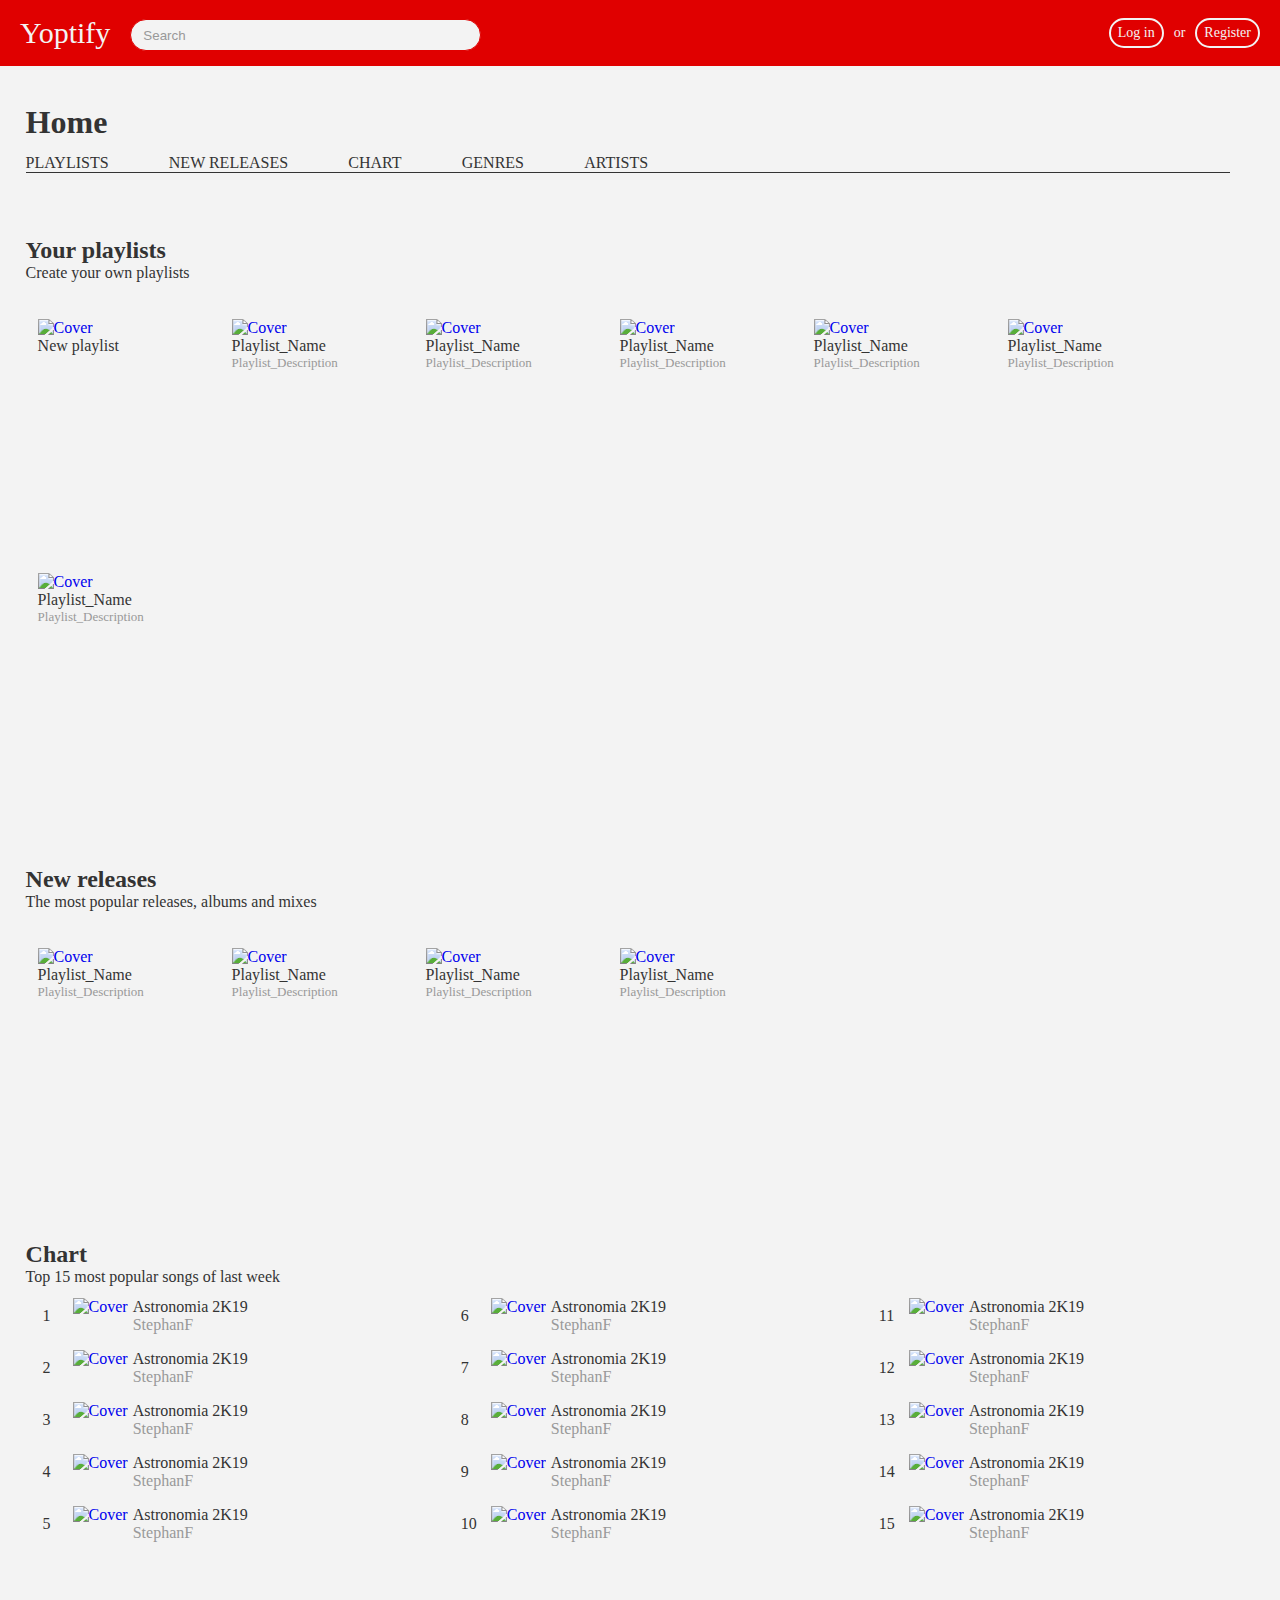
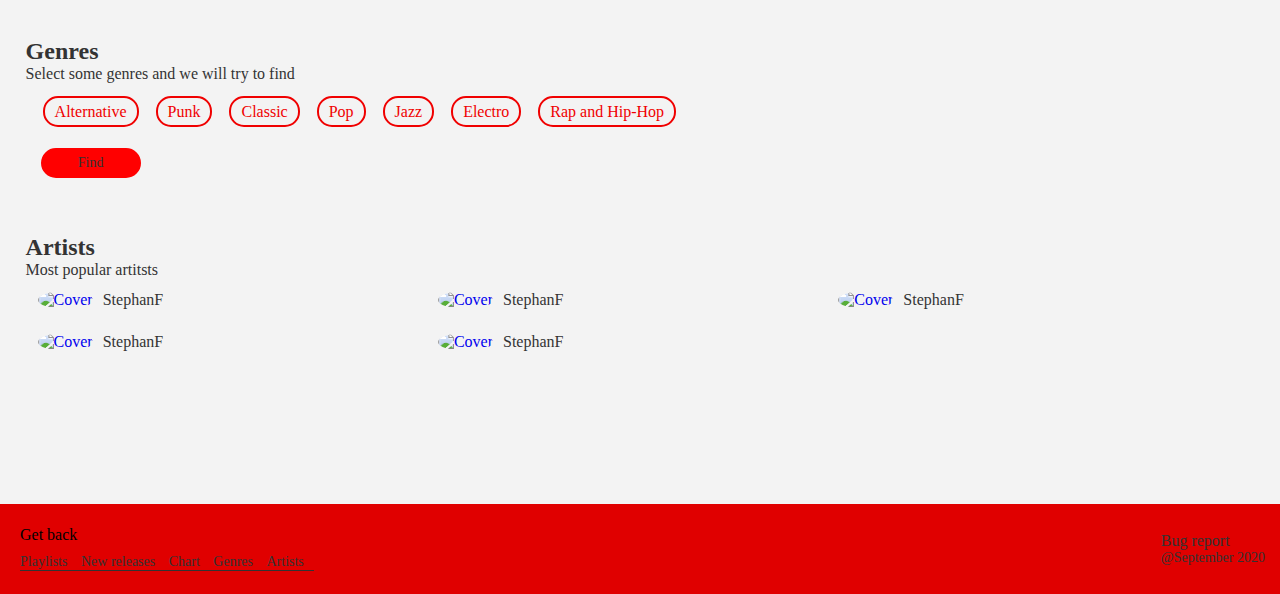
==== index.html @ f1b9ed5b "Added login and register screens. Added var for colors. Added footer." ====
<!DOCTYPE html>
<html lang="en-US">
<head>
	<title>Yoptify</title>
	<meta charset="utf-8">
	<meta name="author" content="Pavel Kamenko">
	<meta name="description" content="Yoptify - online player, that mimicres under Yandex.Music">
	
	<link rel="stylesheet" type="text/css" href="assets/css/basicElements.css">
	<link rel="stylesheet" type="text/css" href="assets/css/headerStyle.css">
	<link rel="stylesheet" type="text/css" href="assets/css/button.css">
	<link rel="stylesheet" type="text/css" href="assets/css/sectionsContainer.css">
	<link rel="stylesheet" type="text/css" href="assets/css/text.css">
	<link rel="stylesheet" type="text/css" href="assets/css/liButtonStyle.css">
	<link rel="stylesheet" type="text/css" href="assets/css/chartStyle.css">
	<link rel="stylesheet" type="text/css" href="assets/css/genresStyle.css">
	<link rel="stylesheet" type="text/css" href="assets/css/artistsStyle.css">
	<link rel="stylesheet" type="text/css" href="assets/css/footerStyle.css">
</head>

<body>
	<header class="header">
		
		<div id="header-left-part">
			<a href="index.html" id="div-music-player-name">Yoptify</a>	
			<input id="search-input" size="40" placeholder ="Search">
		</div>


		<div id="block-auth">
			<a class="btn-animated" href="authentication.html">Log in</a>
			<p id="div-or">or</p>
			<a class="btn-animated" href="registration.html">Register</a>
		</div>

	</header>

	<main id="main-container">
		<nav class="navigation-container">
			<h1 id="navigation-title">Home</h1>
			<div id="navigation">
				<a class="navigation-ref" href="#playlists-title">Playlists</a>
				<a class="navigation-ref" href="#releases-title">New releases</a>
				<a class="navigation-ref" href="#chart-title">Chart</a>
				<a class="navigation-ref" href="#genres-title">Genres</a>
				<a class="navigation-ref" href="#artitsts-title">Artists</a>
			</div>
		</nav>
		
		<section class="playlist-container">
			<h2 class="sections-text" id="playlists-title">Your playlists</h2>
			<p class="description-text">Create your own playlists</p>
			<div class="div-li-button">
				<ul class="box-items">
					<li class="li-buttom">
						<div class="playlist-div">
							<a href="#">
								<img class="image-add-playlist" src="assets/images/AddPlaylist.png" alt="Cover"></img>
								<div class="middle-playlist">
    								<img class="play-button" src="assets/icon/Add.png" alt="Cover"/>
  								</div>
							</a>
						</div> 
						<p class="playlist-name-link" href="#">New playlist</p>
					</li>

					<li class="li-buttom">
						<div class="playlist-div">
							<a href="#">
								<img class="image-add-playlist" src="assets/images/AddPlaylist.png" alt="Cover"></img>
								<div class="middle-playlist">
    								<img class="play-button" src="assets/icon/Play.png" alt="Cover"/>
  								</div>
							</a>
						</div> 
						<a class="playlist-name-link" href="#">Playlist_Name</a>
						<p class="playlist-description">Playlist_Description</p>
					</li>
					<li class="li-buttom">
						<div class="playlist-div">
							<a href="#">
								<img class="image-add-playlist" src="assets/images/AddPlaylist.png" alt="Cover"></img>
								<div class="middle-playlist">
    								<img class="play-button" src="assets/icon/Play.png" alt="Cover"/>
  								</div>
							</a>
						</div> 
						<a class="playlist-name-link" href="#">Playlist_Name</a>
						<p class="playlist-description">Playlist_Description</p>
					</li>
					<li class="li-buttom">
						<div class="playlist-div">
							<a href="#">
								<img class="image-add-playlist" src="assets/images/AddPlaylist.png" alt="Cover"></img>
								<div class="middle-playlist">
    								<img class="play-button" src="assets/icon/Play.png" alt="Cover"/>
  								</div>
							</a>
						</div> 
						<a class="playlist-name-link" href="#">Playlist_Name</a>
						<p class="playlist-description">Playlist_Description</p>
					</li>
					<li class="li-buttom">
						<div class="playlist-div">
							<a href="#">
								<img class="image-add-playlist" src="assets/images/AddPlaylist.png" alt="Cover"></img>
								<div class="middle-playlist">
    								<img class="play-button" src="assets/icon/Play.png" alt="Cover"/>
  								</div>
							</a>
						</div> 
						<a class="playlist-name-link" href="#">Playlist_Name</a>
						<p class="playlist-description">Playlist_Description</p>
					</li>
					<li class="li-buttom">
						<div class="playlist-div">
							<a href="#">
								<img class="image-add-playlist" src="assets/images/AddPlaylist.png" alt="Cover"></img>
								<div class="middle-playlist">
    								<img class="play-button" src="assets/icon/Play.png" alt="Cover"/>
  								</div>
							</a>
						</div> 
						<a class="playlist-name-link" href="#">Playlist_Name</a>
						<p class="playlist-description">Playlist_Description</p>
					</li>
					<li class="li-buttom">
						<div class="playlist-div">
							<a href="#">
								<img class="image-add-playlist" src="assets/images/AddPlaylist.png" alt="Cover"></img>
								<div class="middle-playlist">
    								<img class="play-button" src="assets/icon/Play.png" alt="Cover"/>
  								</div>
							</a>
						</div> 
						<a class="playlist-name-link" href="#">Playlist_Name</a>
						<p class="playlist-description">Playlist_Description</p>
					</li>
				</ul>
			</div>
		</section>
			
		<section class="releases-container">
			<h2 class="sections-text" id="releases-title">New releases</h2>
			<div class="description-text">
				The most popular releases, albums and mixes 
			</div>
			<div class="div-li-button">
				<ul class="box-items">
					<li class="li-buttom">
						<div class="playlist-div">
							<a href="#">
								<img class="image-add-playlist" src="assets/images/AddPlaylist.png" alt="Cover"></img>
								<div class="middle-playlist">
    								<img class="play-button" src="assets/icon/Play.png" alt="Cover"/>
  								</div>
							</a>
						</div> 
						<a class="playlist-name-link" href="#">Playlist_Name</a>
						<p class="playlist-description">Playlist_Description</p>
					</li>
					<li class="li-buttom">
						<div class="playlist-div">
							<a href="#">
								<img class="image-add-playlist" src="assets/images/AddPlaylist.png" alt="Cover"></img>
								<div class="middle-playlist">
    								<img class="play-button" src="assets/icon/Play.png" alt="Cover"/>
  								</div>
							</a>
						</div> 
						<a class="playlist-name-link" href="#">Playlist_Name</a>
						<p class="playlist-description">Playlist_Description</p>
					</li>
					<li class="li-buttom">
						<div class="playlist-div">
							<a href="#">
								<img class="image-add-playlist" src="assets/images/AddPlaylist.png" alt="Cover"></img>
								<div class="middle-playlist">
    								<img class="play-button" src="assets/icon/Play.png" alt="Cover"/>
  								</div>
							</a>
						</div> 
						<a class="playlist-name-link" href="#">Playlist_Name</a>
						<p class="playlist-description">Playlist_Description</p>
					</li>
					<li class="li-buttom">
						<div class="playlist-div">
							<a href="#">
								<img class="image-add-playlist" src="assets/images/AddPlaylist.png" alt="Cover"></img>
								<div class="middle-playlist">
    								<img class="play-button" src="assets/icon/Play.png" alt="Cover"/>
  								</div>
							</a>
						</div> 
						<a class="playlist-name-link" href="#">Playlist_Name</a>
						<p class="playlist-description">Playlist_Description</p>
					</li>
				</ul>
			</div>
		</section>

		<section class="chart-container">
			<h2 class="sections-text" id="chart-title">Chart</h2>
			<div class="description-text">
				Top 15 most popular songs of last week 
			</div>
			<div>
				<ul class="chart-items">
					<li class="song-item">
						<p class="chart-position-text">1</p>
						<div class="image-song-div">
							<a class="image-song-a" href="#"><img class="image-song" src="assets/images/AddPlaylist.png" alt="Cover"/>
								<div class="middle"><img class="text-h" src="assets/icon/Play.png" alt="Cover"/></div>
  							</a>
						</div>
						<p class="song-name">Astronomia 2K19</p>
						<a class="song-author" href="#">StephanF</a>
					</li>

					<li class="song-item">
						<p class="chart-position-text">2</p>
						<div class="image-song-div">
							<a class="image-song-a" href="#"><img class="image-song" src="assets/images/AddPlaylist.png" alt="Cover"/>
								<div class="middle"><img class="text-h" src="assets/icon/Play.png" alt="Cover"/></div>
  							</a>
						</div>
						<p class="song-name">Astronomia 2K19</p>
						<a class="song-author" href="#">StephanF</a>
					</li>

					<li class="song-item">
						<p class="chart-position-text">3</p>
						<div class="image-song-div">
							<a class="image-song-a" href="#"><img class="image-song" src="assets/images/AddPlaylist.png" alt="Cover"/>
								<div class="middle"><img class="text-h" src="assets/icon/Play.png" alt="Cover"/></div>
  							</a>
						</div>
						<p class="song-name">Astronomia 2K19</p>
						<a class="song-author" href="#">StephanF</a>
					</li>

					<li class="song-item">
						<p class="chart-position-text">4</p>
						<div class="image-song-div">
							<a class="image-song-a" href="#"><img class="image-song" src="assets/images/AddPlaylist.png" alt="Cover"/>
								<div class="middle"><img class="text-h" src="assets/icon/Play.png" alt="Cover"/></div>
  							</a>
						</div>
						<p class="song-name">Astronomia 2K19</p>
						<a class="song-author" href="#">StephanF</a>
					</li>

					<li class="song-item">
						<p class="chart-position-text">5</p>
						<div class="image-song-div">
							<a class="image-song-a" href="#"><img class="image-song" src="assets/images/AddPlaylist.png" alt="Cover"/>
								<div class="middle"><img class="text-h" src="assets/icon/Play.png" alt="Cover"/></div>
  							</a>
						</div>
						<p class="song-name">Astronomia 2K19</p>
						<a class="song-author" href="#">StephanF</a>
					</li>

					<li class="song-item">
						<p class="chart-position-text">6</p>
						<div class="image-song-div">
							<a class="image-song-a" href="#"><img class="image-song" src="assets/images/AddPlaylist.png" alt="Cover"/>
								<div class="middle"><img class="text-h" src="assets/icon/Play.png" alt="Cover"/></div>
  							</a>
						</div>
						<p class="song-name">Astronomia 2K19</p>
						<a class="song-author" href="#">StephanF</a>
					</li>

					<li class="song-item">
						<p class="chart-position-text">7</p>
						<div class="image-song-div">
							<a class="image-song-a" href="#"><img class="image-song" src="assets/images/AddPlaylist.png" alt="Cover"/>
								<div class="middle"><img class="text-h" src="assets/icon/Play.png" alt="Cover"/></div>
  							</a>
						</div>
						<p class="song-name">Astronomia 2K19</p>
						<a class="song-author" href="#">StephanF</a>
					</li>

					<li class="song-item">
						<p class="chart-position-text">8</p>
						<div class="image-song-div">
							<a class="image-song-a" href="#"><img class="image-song" src="assets/images/AddPlaylist.png" alt="Cover"/>
								<div class="middle"><img class="text-h" src="assets/icon/Play.png" alt="Cover"/></div>
  							</a>
						</div>
						<p class="song-name">Astronomia 2K19</p>
						<a class="song-author" href="#">StephanF</a>
					</li>

					<li class="song-item">
						<p class="chart-position-text">9</p>
						<div class="image-song-div">
							<a class="image-song-a" href="#"><img class="image-song" src="assets/images/AddPlaylist.png" alt="Cover"/>
								<div class="middle"><img class="text-h" src="assets/icon/Play.png" alt="Cover"/></div>
  							</a>
						</div>
						<p class="song-name">Astronomia 2K19</p>
						<a class="song-author" href="#">StephanF</a>
					</li>

					<li class="song-item">
						<p class="chart-position-text">10</p>
						<div class="image-song-div">
							<a class="image-song-a" href="#"><img class="image-song" src="assets/images/AddPlaylist.png" alt="Cover"/>
								<div class="middle"><img class="text-h" src="assets/icon/Play.png" alt="Cover"/></div>
  							</a>
						</div>
						<p class="song-name">Astronomia 2K19</p>
						<a class="song-author" href="#">StephanF</a>
					</li>

					<li class="song-item">
						<p class="chart-position-text">11</p>
						<div class="image-song-div">
							<a class="image-song-a" href="#"><img class="image-song" src="assets/images/AddPlaylist.png" alt="Cover"/>
								<div class="middle"><img class="text-h" src="assets/icon/Play.png" alt="Cover"/></div>
  							</a>
						</div>
						<p class="song-name">Astronomia 2K19</p>
						<a class="song-author" href="#">StephanF</a>
					</li>

					<li class="song-item">
						<p class="chart-position-text">12</p>
						<div class="image-song-div">
							<a class="image-song-a" href="#"><img class="image-song" src="assets/images/AddPlaylist.png" alt="Cover"/>
								<div class="middle"><img class="text-h" src="assets/icon/Play.png" alt="Cover"/></div>
  							</a>
						</div>
						<p class="song-name">Astronomia 2K19</p>
						<a class="song-author" href="#">StephanF</a>
					</li>

					<li class="song-item">
						<p class="chart-position-text">13</p>
						<div class="image-song-div">
							<a class="image-song-a" href="#"><img class="image-song" src="assets/images/AddPlaylist.png" alt="Cover"/>
								<div class="middle"><img class="text-h" src="assets/icon/Play.png" alt="Cover"/></div>
  							</a>
						</div>
						<p class="song-name">Astronomia 2K19</p>
						<a class="song-author" href="#">StephanF</a>
					</li>

					<li class="song-item">
						<p class="chart-position-text">14</p>
						<div class="image-song-div">
							<a class="image-song-a" href="#"><img class="image-song" src="assets/images/AddPlaylist.png" alt="Cover"/>
								<div class="middle"><img class="text-h" src="assets/icon/Play.png" alt="Cover"/></div>
  							</a>
						</div>
						<p class="song-name">Astronomia 2K19</p>
						<a class="song-author" href="#">StephanF</a>
					</li>

					<li class="song-item">
						<p class="chart-position-text">15</p>
						<div class="image-song-div">
							<a class="image-song-a" href="#"><img class="image-song" src="assets/images/AddPlaylist.png" alt="Cover"/>
								<div class="middle"><img class="text-h" src="assets/icon/Play.png" alt="Cover"/></div>
  							</a>
						</div>
						<p class="song-name">Astronomia 2K19</p>
						<a class="song-author" href="#">StephanF</a>
					</li>
				</ul>	
			</div>
			
		</section>

		<section class="genres-container">
			<h2 class="sections-text" id="genres-title">Genres</h2>
			<div class="description-text">Select some genres and we will try to find </div>
			<div id=genre-selection>
				<div class="genre-selector-div">
					<input type="checkbox" class="genre-selector-checkbox" id="genre-selector-checkbox1">
					<label for="genre-selector-checkbox1" class="genre-selector-label">Alternative</label>
				</div>
				<div class="genre-selector-div">
					<input type="checkbox" class="genre-selector-checkbox" id="genre-selector-checkbox2">
					<label for="genre-selector-checkbox2" class="genre-selector-label">Punk</label>
				</div>
				<div class="genre-selector-div">
					<input type="checkbox" class="genre-selector-checkbox" id="genre-selector-checkbox3">
					<label for="genre-selector-checkbox3" class="genre-selector-label">Classic</label>
				</div>
				<div class="genre-selector-div">
					<input type="checkbox" class="genre-selector-checkbox" id="genre-selector-checkbox4">
					<label for="genre-selector-checkbox4" class="genre-selector-label">Pop</label>
				</div>
				<div class="genre-selector-div">
					<input type="checkbox" class="genre-selector-checkbox" id="genre-selector-checkbox5">
					<label for="genre-selector-checkbox5" class="genre-selector-label">Jazz</label>
				</div>
				<div class="genre-selector-div">
					<input type="checkbox" class="genre-selector-checkbox" id="genre-selector-checkbox6">
					<label for="genre-selector-checkbox6" class="genre-selector-label">Electro</label>
				</div>
				<div class="genre-selector-div">
					<input type="checkbox" class="genre-selector-checkbox" id="genre-selector-checkbox7">
					<label for="genre-selector-checkbox7" class="genre-selector-label">Rap and Hip-Hop</label>
				</div>
			</div>
			<button id="genres-select-button" class="btn-red">Find</a>
		</section>
		<section class="artists-container">
			<h2 class="sections-text" id="artitsts-title">Artists</h2>
			<div class="description-text">
				Most popular artitsts
			</div>
			<ul class="artists-list">
				<li class="artist-list-item">
					<div class="artist-image-div">
						<a class="artist-link-image" href="#">
							<img class="artist-image" src="assets/images/AddPlaylist.png" alt="Cover"/>
							<div class="middle-artist">
    							<img class="artist-play-button" src="assets/icon/Play.png" alt="Cover"/>
  							</div>
						</a>
					</div>
					<a class="artist-text" href="#">StephanF</a>
				</li>
				
				<li class="artist-list-item">
					<div class="artist-image-div">
						<a class="artist-link-image" href="#">
							<img class="artist-image" src="assets/images/AddPlaylist.png" alt="Cover"/>
							<div class="middle-artist">
    							<img class="artist-play-button" src="assets/icon/Play.png" alt="Cover"/>
  							</div>
						</a>
					</div>
					<a class="artist-text" href="#">StephanF</a>
				</li>

				<li class="artist-list-item">
					<div class="artist-image-div">
						<a class="artist-link-image" href="#">
							<img class="artist-image" src="assets/images/AddPlaylist.png" alt="Cover"/>
							<div class="middle-artist">
    							<img class="artist-play-button" src="assets/icon/Play.png" alt="Cover"/>
  							</div>
						</a>
					</div>
					<a class="artist-text" href="#">StephanF</a>
				</li>

				<li class="artist-list-item">
					<div class="artist-image-div">
						<a class="artist-link-image" href="#">
							<img class="artist-image" src="assets/images/AddPlaylist.png" alt="Cover"/>
							<div class="middle-artist">
    							<img class="artist-play-button" src="assets/icon/Play.png" alt="Cover"/>
  							</div>
						</a>
					</div>
					<a class="artist-text" href="#">StephanF</a>
				</li>

				<li class="artist-list-item">
					<div class="artist-image-div">
						<a class="artist-link-image" href="#">
							<img class="artist-image" src="assets/images/AddPlaylist.png" alt="Cover"/>
							<div class="middle-artist">
    							<img class="artist-play-button" src="assets/icon/Play.png" alt="Cover"/>
  							</div>
						</a>
					</div>
					<a class="artist-text" href="#">StephanF</a>
				</li>
			</ul>
		</section>
	</main>

	<footer id="footer-div">
		<nav id="footer-nav">
			<p class="get-back-title">Get back</p>
			<ul class="get-back-list">
				<li class="get-back-list-item"><a class="get-back-link" href="#playlists-title">Playlists</a></li>
				<li class="get-back-list-item"><a class="get-back-link" href="#releases-title">New releases</a></li>
				<li class="get-back-list-item"><a class="get-back-link" href="#chart-title">Chart</a></li>
				<li class="get-back-list-item"><a class="get-back-link" href="#genres-title">Genres</a></li>
				<li class="get-back-list-item"><a class="get-back-link" href="#artitsts-title">Artists</a></li>
			</ul>
		</nav>
		<div id="credits-div">
			<a class="send-bugs-link" href="https://vk.com/emoseptember">Bug report</a>
			<p class="credits">@September 2020</p> 
		</div>
	</footer>

</body>
</html>
---- assets/css/basicElements.css ----
html {
	scroll-behavior: smooth;
}

* {
    margin: 0;
    padding: 0;
}

:root {
  /*header, active links*/
  --color1: #e00000;
  /*background*/	
  --color2: #f3f3f3;
  /*songs and playlists desc text*/
  --color3: #999999;
  /*frames*/
  --color4: #e00000;
  /**/
  --color5: #dead00;
  /*text, links*/
  --color6: #333333;
}


header {
	background: var(--color1);
	height: 10%;
}

a { 
	text-decoration: none;
	outline: none;
} 

body {
	background-color: var(--color2);
}


footer {
	width: 100%;
	background-color: var(--color1);
}
---- assets/css/headerStyle.css ----
.header {
	display: flex;
	justify-content:space-between; 
}

#header-left-part{
	display: flex;
	justify-content: flex-start;
	padding-left: 20px;
	padding-top: 16px;
	padding-bottom: 15px;
	font-family: Verdana;
	font-size: 30px;
}

#div-music-player-name{
	color: var(--color2);
}

#search-input{
	margin-left: 20px;
	margin-top: 3px;
	height: 30px;
	border: 1px solid var(--color1);
	background-color: var(--color2);

	color: #000;
  	border-radius: 30px;
  	padding-left: 12px;
}

#search-input::placeholder {
  color: var(--color3);
  opacity: 1; /* Firefox */
}

#block-auth {
	display: flex;
	font-family: Verdana;
	justify-content: flex-end;
	align-items: center;
	margin-right: 10px;
	font-size: 14px;
	color: #f3f3f3;
}
---- assets/css/button.css ----
/* btn */
.btn-animated {
  margin: 10px 10px;  
  padding: 5px 7px;
  border-radius: 50px;
  border: 2px solid;
  font: 14px Verdana;
  background: none;
  outline: none;
  cursor: pointer;
  -webkit-transition: all .25s;
  transition: all .25s;
  color: #f3f3f3;
  border-color: #f3f3f3;
  background: -webkit-linear-gradient(left, #f3f3f3, #f3f3f3) no-repeat;
  background: linear-gradient(to right, #f3f3f3, #f3f3f3) no-repeat;
  background-size: 0% 100%;
}
.btn-animated:hover {
  background-size: 100% 100%;
  color: #333333;
}

/* btn */
.btn-red {
  margin: 5px 0px;  
  padding: 5px 7px;
  border-radius: 50px;
  border: 2px solid;
  font: 14px Verdana;
  background: none;
  outline: none;
  cursor: pointer;
  -webkit-transition: all .25s;
  transition: all .25s;
  text-align: center;
  color: #333333;
  border-color: #ff0000;
  background-color: #ff0000;
}
.btn-red:hover {
  background-color: #f00000;
  color: #333333;
}



.btn-light-red {
  margin: 5px 0px;  
  padding: 5px 7px;
  border-radius: 50px;
  border: 2px solid;
  font: 14px Verdana;
  background: none;
  outline: none;
  cursor: pointer;
  text-align: center;
  transition: .25s;
  color: #333333;
  border-color: #ff0000;
  background-color: #f3f3f3;
}

.btn-light-red:hover {
  color: #333333;
}
---- assets/css/sectionsContainer.css ----
#main-container {
	display: flex;
	flex-direction: column;
}

.navigation-container {
	padding: 1%;
	margin-left: 1%;
	margin-top: 2%; 
	display: flex;
	flex-direction: column;
	background-color: var(--color2);
}

#navigation {
	display: flex;
	padding-bottom: 0px;
	margin-top: 1%;
	margin-right: 3%;  
	border-bottom: 1px solid var(--color6);
}

#navigation-title {
	font-family: Verdana;
	font-size: 32px;
	color: var(--color6);
}

.navigation-ref {
	font-family: Verdana;
	font-size: 16px;
	text-transform: uppercase;
	color: var(--color6);
	margin-right: 5%; 

}

.navigation-ref:hover {
	color: var(--color1);
	
	/*text-decoration: underline;*/
}


.playlist-container {
	margin-top: 4%; 
	margin-left: 2%;
	display: flex;
	flex-direction: column;
	min-height: 300px;
	background-color: var(--color2);
}

.releases-container {
	margin-top: 4%; 
	margin-left: 2%;
	display: flex;
	flex-direction: column;
	min-height: 30vh;
	min-height: 300px;
	background-color: var(--color2);
}

.chart-container {
	margin-top: 4%; 
	margin-left: 2%;
	display: flex;
	flex-direction: column;
	background-color: var(--color2);

}

.genres-container {
	margin-top: 4%; 
	margin-left: 2%;
	display: flex;
	flex-direction: column;
	background-color: var(--color2);
}

.artists-container {	
	margin-top: 4%; 
	margin-left: 2%;
	display: flex;
	flex-direction: column;
	min-height: 30vh;
	background-color: var(--color2);
}
---- assets/css/text.css ----
.description-text {
	font-family: Verdana;
	font-size: 16px;
	color: var(--color6);
}

.sections-text {
	font-family: Verdana;
	font-size: 24px;
	color: var(--color6);
}

.chart-position-text{
	color: var(--color6);
	font-family: Verdana;
}

.song-name {
	color: var(--color6);
	font-family: Verdana;
}

.song-author {
	font-family: Verdana;
	color: var(--color3);
}

.playlist-name {
	font-family: Verdana;
}

.playlist-name-link{
	font-family: Verdana;
}

.playlist-description {
	font-family: Verdana;
	font-size: 13px;
	color: var(--color3);
}

.genre-selector-label{
	font-family: Verdana;
}

.artist-text{
	font-family: Verdana;
	color: var(--color6);
}
---- assets/css/liButtonStyle.css ----
.div-li-button {	
	margin-top: 2%;
}

.box-items{
	display: flex;
	flex-wrap: wrap;		
	justify-content: flex-start;
}

.playlist-name-link:hover {
	color: #f00000;
}
.playlist-name-link{
	color: var(--color6);
}

.playlist-mame:hover {
	color: #f00000;
}

.playlist-div{
	position: relative;
}

.play-button{
	height: 40px;
	width: 40px;
	transition: .25s ease;
}

.middle-playlist {
  transition: .25s ease;
  opacity: 0;
  position: absolute;
  top: 50%;
  left: 50%;
  transform: translate(-50%, -50%);
  -ms-transform: translate(-50%, -50%);
  text-align: center;
}

.li-buttom {
	transition: .25s ease;
	margin-right: 10px;
	margin-bottom: 10px;
	padding: 10px 10px 30px 10px;
	height: 200px;
	width: 160px;
	list-style-type: none;
	border: 2px solid var(--color2);
}

.li-buttom:hover .image-add-playlist {
  opacity: 0.3;
}

.li-buttom:hover .middle-playlist {
  opacity: 1;
}

.li-buttom:hover {
	transition: .25s ease;
	border: 2px solid #ffdb4d;
}

.image-add-playlist {
	height: 160px;
	width: 160px;	
}
---- assets/css/chartStyle.css ----
.chart-items {
	display: flex;
	flex-flow: column wrap;
	height: 300px;
}

.song-item{
	transition: .25s ease;
	padding: 5px;
	padding-bottom: 2px;
	margin-top: 5px;
	margin-left: 10px; 
	display: grid;
	grid-template-columns: auto auto auto; 
	justify-content: start;
	border:  2px solid var(--color2);
}

.image-song-div{
	grid-column: 2;
	grid-row: 1 / 3;
	position: relative;
}

.image-song{
	height: 40px;
	width: 40px;
	transition: .25s ease;
}

.middle {
  transition: .25s ease;
  opacity: 0;
  position: absolute;
  top: 50%;
  left: 50%;
  transform: translate(-50%, -50%);
  -ms-transform: translate(-50%, -50%);
  text-align: center;
}

.song-item:hover {
	transition: .25s ease;
	border: 2px solid #ffdb4d;
}

.song-item:hover .image-song {
  opacity: 0.3;
}

.song-item:hover .middle {
  opacity: 1;
}

.text-h {
  height: 40px;
  width: 40px;
}

.chart-position-text{
	width: 30px;
	margin: auto;
	grid-row: 1 / 3;
	grid-column: 1;
}

.song-name {
	grid-column: 3;
	margin-left: 5px;
}

.song-author {
	grid-column: 3;
	grid-row: 2;
	margin-left: 5px;
}
---- assets/css/genresStyle.css ----
#genre-selection{
	display: flex;
	flex-wrap: wrap;
  	flex-direction: row;
}

.genre-selector-div{
	height: 40px;
	margin-top: 20px;
}

.genre-selector-checkbox{
	visibility: hidden;
}

.genre-selector-label{
	padding: 5px 10px;
}

.genre-selector-checkbox + .genre-selector-label{
	color: #f00000;
	border: 2px solid #f00000; 
	border-radius: 15px;
	background-color: var(--color2);
}

.genre-selector-checkbox:checked + .genre-selector-label{
	color: var(--color2);
	background-color: #f00000;
	border-radius: 15px;
	border: 2px solid #f00000; 
}

#genres-select-button{
	width: 100px;
	margin-left: 15px; 
}
---- assets/css/artistsStyle.css ----
.artists-list{
	display: flex;
	flex-flow: row wrap;
	
}

.artist-list-item{
	transition: .25s ease;
	display: flex;
	direction: row;
	padding: 5px;
	margin: 5px 5px;
	width: 30%;
	border: 2px solid var(--color2);
}

.artist-list-item:hover {
	transition: .25s ease;
	border: 2px solid #ffdb4d;
}

.middle-artist {
  transition: .25s ease;
  opacity: 0;
  position: absolute;
  top: 50%;
  left: 50%;
  transform: translate(-50%, -50%);
  -ms-transform: translate(-50%, -50%);
  text-align: center;
}

.artist-play-button {
  height: 40px;
  width: 40px;
}


.artist-list-item:hover .artist-image {
  opacity: 0.3;
}

.artist-list-item:hover .middle-artist {
  opacity: 1;
}

.artist-image-div{
	position: relative;
}

.artist-image{
	height: 60px;
	width: 60px;
	border-radius: 50%;
}

.artist-text{
	margin: auto 10px;
}
---- assets/css/footerStyle.css ----
#footer-div { 
	display: flex;
	flex-wrap: wrap;
	justify-content: space-between;
	align-items: center;
    height: 10vh;
    position: relative;
}

#footer-nav {
	margin: 15px 20px;
}

.get-back-title {
	font-family: Verdana;
	font-size: 16px;
	margin-bottom: 10px;
}

.get-back-list {
	font-family: Verdana;
	font-size: 14px;
	border-bottom: 1px solid var(--color6); 
}

.get-back-list-item{
	display: inline;
	margin-right: 10px;
}

.get-back-link{
	color: var(--color6);
}

.get-back-link:hover{
	color: var(--color2);
}

.send-bugs-link{
	font-family: Verdana;
	font-size: 16px;
	text-align: right;
	color: var(--color6);
}

.send-bugs-link:hover{
	color: var(--color2);
}

#credits-div{
	padding: 15px; 
	margin-left: auto;
}

.credits{
	font-family: Verdana;
	font-size: 14px;
	color: var(--color6);
}
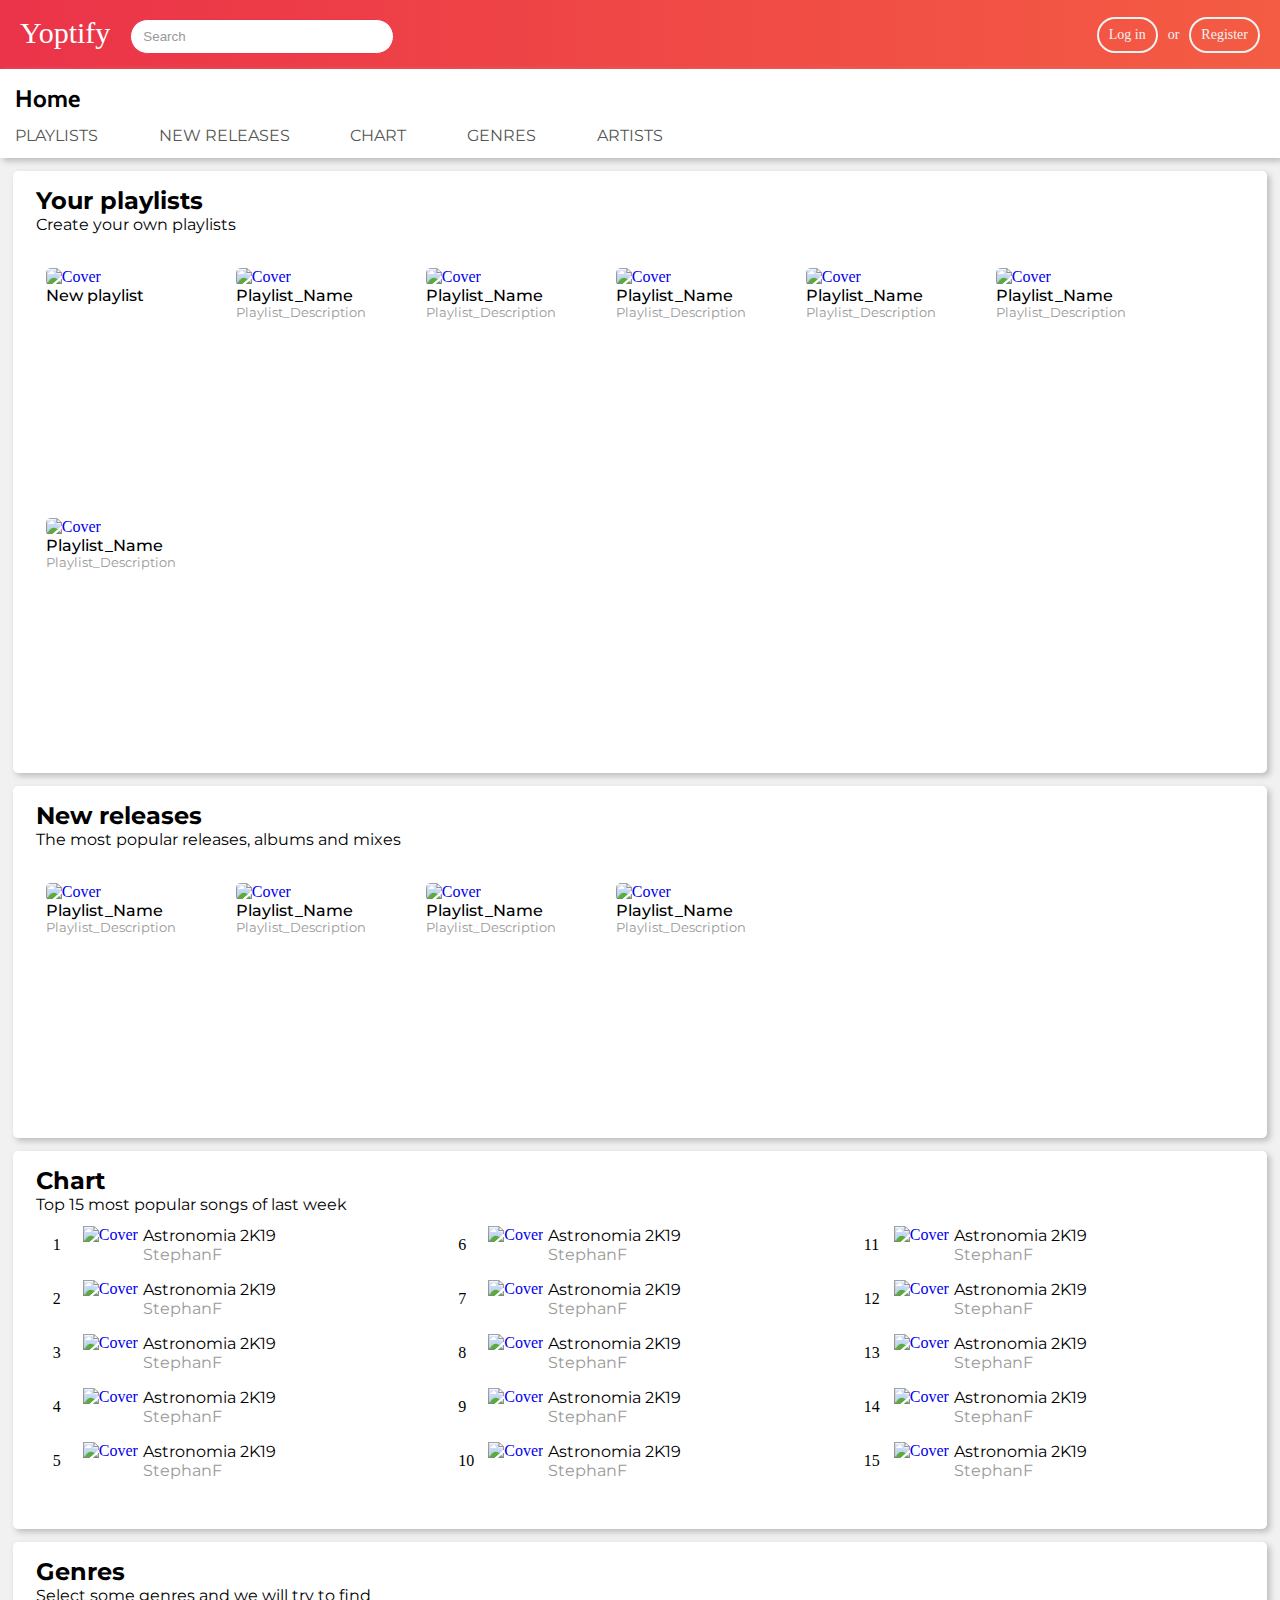
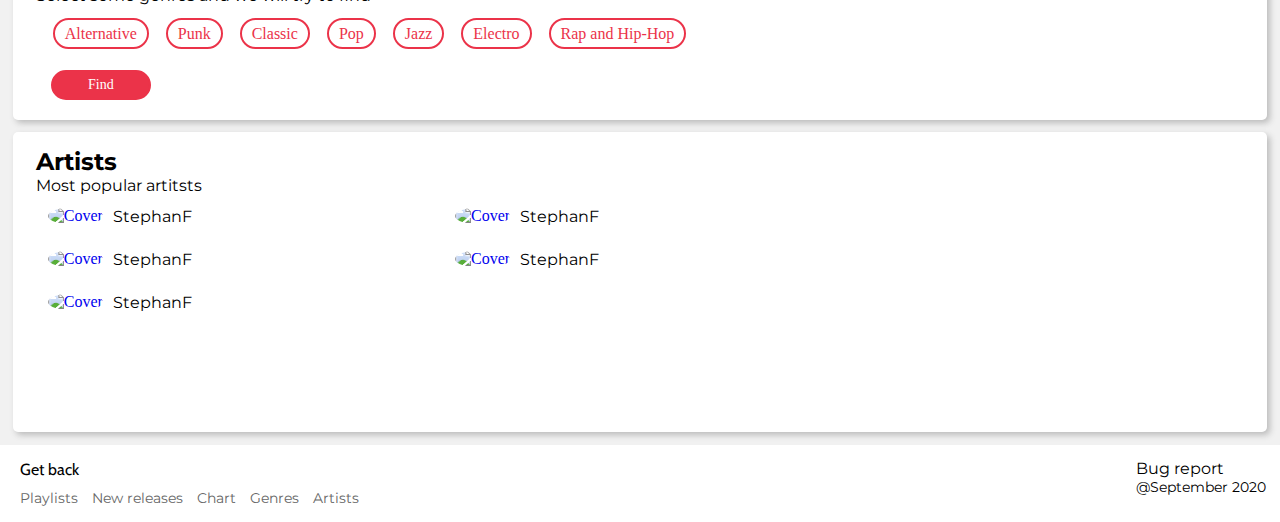
==== commit e3df3af1: "Added mobile version. Added colors by Angelya Draguts." ====
--- a/index.html
+++ b/index.html
@@ -5,12 +5,15 @@
 	<meta charset="utf-8">
 	<meta name="author" content="Pavel Kamenko">
 	<meta name="description" content="Yoptify - online player, that mimicres under Yandex.Music">
-	
+	<link rel="stylesheet" href="https://fonts.googleapis.com/css?family=Montserrat">
+		<link rel="stylesheet" href="https://fonts.googleapis.com/css?family=Cabin">
+
 	<link rel="stylesheet" type="text/css" href="assets/css/basicElements.css">
 	<link rel="stylesheet" type="text/css" href="assets/css/headerStyle.css">
 	<link rel="stylesheet" type="text/css" href="assets/css/button.css">
 	<link rel="stylesheet" type="text/css" href="assets/css/sectionsContainer.css">
 	<link rel="stylesheet" type="text/css" href="assets/css/text.css">
+	<link rel="stylesheet" type="text/css" href="assets/css/navigationStyle.css">
 	<link rel="stylesheet" type="text/css" href="assets/css/liButtonStyle.css">
 	<link rel="stylesheet" type="text/css" href="assets/css/chartStyle.css">
 	<link rel="stylesheet" type="text/css" href="assets/css/genresStyle.css">
@@ -40,7 +43,7 @@
 			<h1 id="navigation-title">Home</h1>
 			<div id="navigation">
 				<a class="navigation-ref" href="#playlists-title">Playlists</a>
-				<a class="navigation-ref" href="#releases-title">New releases</a>
+				<a id="releases" class="navigation-ref" href="#releases-title">releases</a>
 				<a class="navigation-ref" href="#chart-title">Chart</a>
 				<a class="navigation-ref" href="#genres-title">Genres</a>
 				<a class="navigation-ref" href="#artitsts-title">Artists</a>
--- a/assets/css/basicElements.css
+++ b/assets/css/basicElements.css
@@ -9,37 +9,46 @@
 
 :root {
   /*header, active links*/
-  --color1: #e00000;
+  --color1: #eb3349;
   /*background*/	
-  --color2: #f3f3f3;
+  --color2: #fff;
   /*songs and playlists desc text*/
   --color3: #999999;
   /*frames*/
   --color4: #e00000;
   /**/
-  --color5: #dead00;
+  --color5: #ba0020;
   /*text, links*/
-  --color6: #333333;
+  --color6: #000000;
 }
 
 
-header {
-	background: var(--color1);
-	height: 10%;
-}
 
 a { 
 	text-decoration: none;
 	outline: none;
 } 
 
+@media only screen and (max-width: 1024px) {
+  header{
+    font-size: 32px;
+  }
+  body{
+    font-size: 32px;
+  }
+  footer{
+    font-size: 32px;
+  }
+  
+}
+
 body {
-	background-color: var(--color2);
+	background-color: #f1f1f1;
 }
 
 
 footer {
 	width: 100%;
-	background-color: var(--color1);
+	background-color: #fff;
 }
 
--- a/assets/css/headerStyle.css
+++ b/assets/css/headerStyle.css
@@ -1,6 +1,32 @@
 .header {
 	display: flex;
 	justify-content:space-between; 
+	box-shadow: 3px 3px 6px #bbb;
+	background-image: linear-gradient(to right, #eb3349 , #f45c43);
+}
+
+
+#div-music-player-name{
+	color: var(--color2);
+	font-size: 1em;
+}
+
+#search-input{
+	margin-left: 20px;
+	margin-top: 3px;
+	height: 2.5em;
+	border: 1px solid var(--color1);
+	background-color: var(--color2);
+	color: #000;
+	transition: width 0.75s;
+    width: 250px;
+  	border-radius: 30px;
+  	padding-left: 12px;
+}
+
+#search-input::placeholder {
+  color: var(--color3);
+  opacity: 1; 
 }
 
 #header-left-part{
@@ -10,36 +36,40 @@
 	padding-top: 16px;
 	padding-bottom: 15px;
 	font-family: Verdana;
-	font-size: 30px;
+}
+
+@media only screen and (max-width: 1024px) {
+	#header-left-part{
+		flex-direction: column;
+		position: relative;
+	}
+	#search-input{
+		margin-top: 15px;
+		margin-left: 0px;
+		width: 400px; 
+	}
+}
+
+@media only screen and (min-width: 1024px){
+	#search-input:focus {
+	transition: width 0.75s;
+	width: 500px;
+	}
 }
 
 #div-music-player-name{
-	color: var(--color2);
-}
-
-#search-input{
-	margin-left: 20px;
-	margin-top: 3px;
-	height: 30px;
-	border: 1px solid var(--color1);
-	background-color: var(--color2);
-
-	color: #000;
-  	border-radius: 30px;
-  	padding-left: 12px;
-}
-
-#search-input::placeholder {
-  color: var(--color3);
-  opacity: 1; /* Firefox */
+	font-size: 1.875em;
 }
 
 #block-auth {
 	display: flex;
 	font-family: Verdana;
 	justify-content: flex-end;
-	align-items: center;
+	margin: auto 10px;
 	margin-right: 10px;
-	font-size: 14px;
 	color: #f3f3f3;
+}
+#div-or{
+	margin :auto;
+	font-size: 0.875em;
 }--- a/assets/css/button.css
+++ b/assets/css/button.css
@@ -1,10 +1,10 @@
 /* btn */
 .btn-animated {
   margin: 10px 10px;  
-  padding: 5px 7px;
+  padding: 8px 10px;
   border-radius: 50px;
   border: 2px solid;
-  font: 14px Verdana;
+  font: 0.875em Verdana;
   background: none;
   outline: none;
   cursor: pointer;
@@ -27,20 +27,19 @@
   padding: 5px 7px;
   border-radius: 50px;
   border: 2px solid;
-  font: 14px Verdana;
+  font: 0.875em Verdana;
   background: none;
   outline: none;
   cursor: pointer;
   -webkit-transition: all .25s;
   transition: all .25s;
   text-align: center;
-  color: #333333;
-  border-color: #ff0000;
-  background-color: #ff0000;
+  color: var(--color2);
+  border-color: var(--color1);
+  background-color: var(--color1);
 }
 .btn-red:hover {
-  background-color: #f00000;
-  color: #333333;
+  background-color: var(--color5);
 }
 
 
@@ -50,17 +49,17 @@
   padding: 5px 7px;
   border-radius: 50px;
   border: 2px solid;
-  font: 14px Verdana;
+  font: 0.875em Verdana;
   background: none;
   outline: none;
   cursor: pointer;
   text-align: center;
   transition: .25s;
-  color: #333333;
-  border-color: #ff0000;
+  color: #000;
+  border-color: var(--color1);
   background-color: #f3f3f3;
 }
 
 .btn-light-red:hover {
-  color: #333333;
+  color: #000;
 }--- a/assets/css/sectionsContainer.css
+++ b/assets/css/sectionsContainer.css
@@ -4,86 +4,76 @@
 }
 
 .navigation-container {
-	padding: 1%;
-	margin-left: 1%;
-	margin-top: 2%; 
+	padding: 15px;
+	padding-bottom: 0;
+	/*margin: 1%;*/
+	margin-bottom: 0; 
 	display: flex;
 	flex-direction: column;
 	background-color: var(--color2);
+	box-shadow: 3px 3px 6px #bbb;
 }
 
-#navigation {
-	display: flex;
-	padding-bottom: 0px;
-	margin-top: 1%;
-	margin-right: 3%;  
-	border-bottom: 1px solid var(--color6);
-}
-
-#navigation-title {
-	font-family: Verdana;
-	font-size: 32px;
-	color: var(--color6);
-}
-
-.navigation-ref {
-	font-family: Verdana;
-	font-size: 16px;
-	text-transform: uppercase;
-	color: var(--color6);
-	margin-right: 5%; 
-
-}
-
-.navigation-ref:hover {
-	color: var(--color1);
-	
-	/*text-decoration: underline;*/
-}
-
-
 .playlist-container {
-	margin-top: 4%; 
-	margin-left: 2%;
+	margin: 1%;
+	padding: 15px;
+	padding-left: 23px;
+	margin-bottom: 0; 
 	display: flex;
 	flex-direction: column;
 	min-height: 300px;
 	background-color: var(--color2);
+	border-radius: 5px;
+	box-shadow: 3px 3px 6px #bbb;
 }
 
 .releases-container {
-	margin-top: 4%; 
-	margin-left: 2%;
+	margin: 1%;
+	padding: 15px;
+	padding-left: 23px;
+	margin-bottom: 0;
 	display: flex;
 	flex-direction: column;
 	min-height: 30vh;
 	min-height: 300px;
 	background-color: var(--color2);
+	border-radius: 5px;
+	box-shadow: 3px 3px 6px #bbb;
 }
 
 .chart-container {
-	margin-top: 4%; 
-	margin-left: 2%;
+	margin: 1%;
+	padding: 15px;
+	padding-left: 23px;
+	margin-bottom: 0; 
 	display: flex;
 	flex-direction: column;
 	background-color: var(--color2);
-
+	border-radius: 5px;
+	box-shadow: 3px 3px 6px #bbb;
 }
 
 .genres-container {
-	margin-top: 4%; 
-	margin-left: 2%;
+	margin: 1%;
+	padding: 15px;
+	padding-left: 23px;
+	margin-bottom: 0; 
 	display: flex;
 	flex-direction: column;
 	background-color: var(--color2);
+	border-radius: 5px;
+	box-shadow: 3px 3px 6px #bbb;
 }
 
 .artists-container {	
-	margin-top: 4%; 
-	margin-left: 2%;
+	margin: 1%;
+	padding: 15px;
+	padding-left: 23px;
 	display: flex;
 	flex-direction: column;
 	min-height: 30vh;
 	background-color: var(--color2);
+	border-radius: 5px;
+	box-shadow: 3px 3px 6px #bbb;
 }
 
--- a/assets/css/text.css
+++ b/assets/css/text.css
@@ -1,12 +1,12 @@
 .description-text {
-	font-family: Verdana;
-	font-size: 16px;
+	font-family: Montserrat;
+	font-size: 1em;
 	color: var(--color6);
 }
 
 .sections-text {
-	font-family: Verdana;
-	font-size: 24px;
+	font-family: Montserrat;
+	font-size: 1.5em;
 	color: var(--color6);
 }
 
@@ -17,25 +17,27 @@
 
 .song-name {
 	color: var(--color6);
-	font-family: Verdana;
+	font-family: Montserrat;
+	font-weight: 400;
 }
 
 .song-author {
-	font-family: Verdana;
+	font-family: Montserrat;
 	color: var(--color3);
 }
 
 .playlist-name {
-	font-family: Verdana;
+	font-family: Montserrat;
 }
 
 .playlist-name-link{
-	font-family: Verdana;
+	font-family: Montserrat;
+	font-weight: 500;
 }
 
 .playlist-description {
-	font-family: Verdana;
-	font-size: 13px;
+	font-family: Montserrat;
+	font-size: 0.8em;
 	color: var(--color3);
 }
 
@@ -44,6 +46,6 @@
 }
 
 .artist-text{
-	font-family: Verdana;
+	font-family: Montserrat;
 	color: var(--color6);
 }--- a/assets/css/navigationStyle.css
+++ b/assets/css/navigationStyle.css
@@ -0,0 +1,38 @@
+#navigation {
+	display: flex;
+	padding-bottom: 0px;
+	margin-top: 1%;
+	margin-right: 3%;  
+}
+
+#navigation-title {
+	font-family: Cabin;
+	font-weight: 900;
+	font-size: 1.5em;
+	color: var(--color6);
+}
+
+@media screen and (min-width: 1000px) {
+	#releases:before {
+		content: "new ";
+	}
+}
+
+.navigation-ref {
+	transition: 0.25s;
+	padding-bottom: 10px;
+	font-family: Montserrat;
+	font-size: 1em;
+	text-transform: uppercase;
+	color: #555;
+	margin-right: 5%; 
+	border-bottom: 3px solid #fff;
+}
+
+.navigation-ref:hover {
+	transition: 0.25s;
+	color: var(--color6);
+	border-bottom: 3px solid var(--color1);
+		/*text-decoration: underline;*/
+}
+
--- a/assets/css/liButtonStyle.css
+++ b/assets/css/liButtonStyle.css
@@ -9,14 +9,10 @@
 }
 
 .playlist-name-link:hover {
-	color: #f00000;
+	color: var(--color1);
 }
 .playlist-name-link{
 	color: var(--color6);
-}
-
-.playlist-mame:hover {
-	color: #f00000;
 }
 
 .playlist-div{
@@ -24,8 +20,8 @@
 }
 
 .play-button{
-	height: 40px;
-	width: 40px;
+	height: 3.5em;
+	width: 3.5em;
 	transition: .25s ease;
 }
 
@@ -45,14 +41,14 @@
 	margin-right: 10px;
 	margin-bottom: 10px;
 	padding: 10px 10px 30px 10px;
-	height: 200px;
-	width: 160px;
+	height: 12.5em;
+	width: 10em;
 	list-style-type: none;
-	border: 2px solid var(--color2);
+	/*border: 2px solid var(--color2);*/
 }
 
 .li-buttom:hover .image-add-playlist {
-  opacity: 0.3;
+  opacity: 1;
 }
 
 .li-buttom:hover .middle-playlist {
@@ -61,10 +57,19 @@
 
 .li-buttom:hover {
 	transition: .25s ease;
-	border: 2px solid #ffdb4d;
+	/*border: 2px solid var(--color1);*/
+	
+	/*border: 2px solid #f3f3f3;*/
+	border-radius: 5px;
+	box-shadow: 3px 3px 6px #aaa;
+}
+.li-buttom:hover{
+	transition: .25s ease;
+	transform: scale(1.07);
 }
 
 .image-add-playlist {
-	height: 160px;
-	width: 160px;	
+	border-radius: 5px;
+	height: 10em;
+	width: 10em;	
 }--- a/assets/css/chartStyle.css
+++ b/assets/css/chartStyle.css
@@ -23,8 +23,8 @@
 }
 
 .image-song{
-	height: 40px;
-	width: 40px;
+	height: 2.5em;
+	width: 2.5em;
 	transition: .25s ease;
 }
 
@@ -41,7 +41,8 @@
 
 .song-item:hover {
 	transition: .25s ease;
-	border: 2px solid #ffdb4d;
+	border: 2px solid var(--color1);
+	border-radius: 5px;
 }
 
 .song-item:hover .image-song {
@@ -53,8 +54,8 @@
 }
 
 .text-h {
-  height: 40px;
-  width: 40px;
+  height: 2.5em;
+  width: 2.5em;
 }
 
 .chart-position-text{
@@ -73,4 +74,13 @@
 	grid-column: 3;
 	grid-row: 2;
 	margin-left: 5px;
-}+}
+
+@media only screen and (max-width: 1024px){
+	.chart-items{
+		height: 900px;
+	}
+	.chart-position-text{
+		margin-right: 1em;
+	}
+}
--- a/assets/css/genresStyle.css
+++ b/assets/css/genresStyle.css
@@ -18,20 +18,28 @@
 }
 
 .genre-selector-checkbox + .genre-selector-label{
-	color: #f00000;
-	border: 2px solid #f00000; 
-	border-radius: 15px;
+	transition: .25s ease;
+	color: var(--color1);
+	border: 2px solid var(--color1); 
+	border-radius: 666px;
 	background-color: var(--color2);
 }
 
 .genre-selector-checkbox:checked + .genre-selector-label{
+	transition: .25s ease;
+	background-color: #f45c43;
 	color: var(--color2);
-	background-color: #f00000;
-	border-radius: 15px;
-	border: 2px solid #f00000; 
+	border: 2px solid var(--color1); 
 }
 
 #genres-select-button{
 	width: 100px;
 	margin-left: 15px; 
+}
+
+@media only screen and (max-width: 1024px){
+	#genres-select-button{
+		margin: auto;
+		margin-top: 1em;
+	}
 }--- a/assets/css/artistsStyle.css
+++ b/assets/css/artistsStyle.css
@@ -10,13 +10,14 @@
 	direction: row;
 	padding: 5px;
 	margin: 5px 5px;
-	width: 30%;
+	width: 31.5%;
 	border: 2px solid var(--color2);
 }
 
 .artist-list-item:hover {
 	transition: .25s ease;
-	border: 2px solid #ffdb4d;
+	border: 2px solid var(--color1);
+	border-radius: 5px;
 }
 
 .middle-artist {
--- a/assets/css/footerStyle.css
+++ b/assets/css/footerStyle.css
@@ -1,10 +1,6 @@
 #footer-div { 
 	display: flex;
-	flex-wrap: wrap;
 	justify-content: space-between;
-	align-items: center;
-    height: 10vh;
-    position: relative;
 }
 
 #footer-nav {
@@ -12,15 +8,14 @@
 }
 
 .get-back-title {
-	font-family: Verdana;
-	font-size: 16px;
+	font-family: Cabin;
+	font-size: 1em;
 	margin-bottom: 10px;
 }
 
 .get-back-list {
-	font-family: Verdana;
-	font-size: 14px;
-	border-bottom: 1px solid var(--color6); 
+	font-family: Montserrat;
+	font-size: 0.875em;
 }
 
 .get-back-list-item{
@@ -29,16 +24,16 @@
 }
 
 .get-back-link{
-	color: var(--color6);
+	color: #666;
 }
 
-.get-back-link:hover{
-	color: var(--color2);
+.get-back-link:hover {
+	color: #000;
 }
 
 .send-bugs-link{
-	font-family: Verdana;
-	font-size: 16px;
+	font-family: Montserrat;
+	font-size: 1em;
 	text-align: right;
 	color: var(--color6);
 }
@@ -48,12 +43,12 @@
 }
 
 #credits-div{
-	padding: 15px; 
+	padding: 0.875em; 
 	margin-left: auto;
 }
 
 .credits{
-	font-family: Verdana;
-	font-size: 14px;
+	font-family: Montserrat;
+	font-size: 0.875em;
 	color: var(--color6);
 }
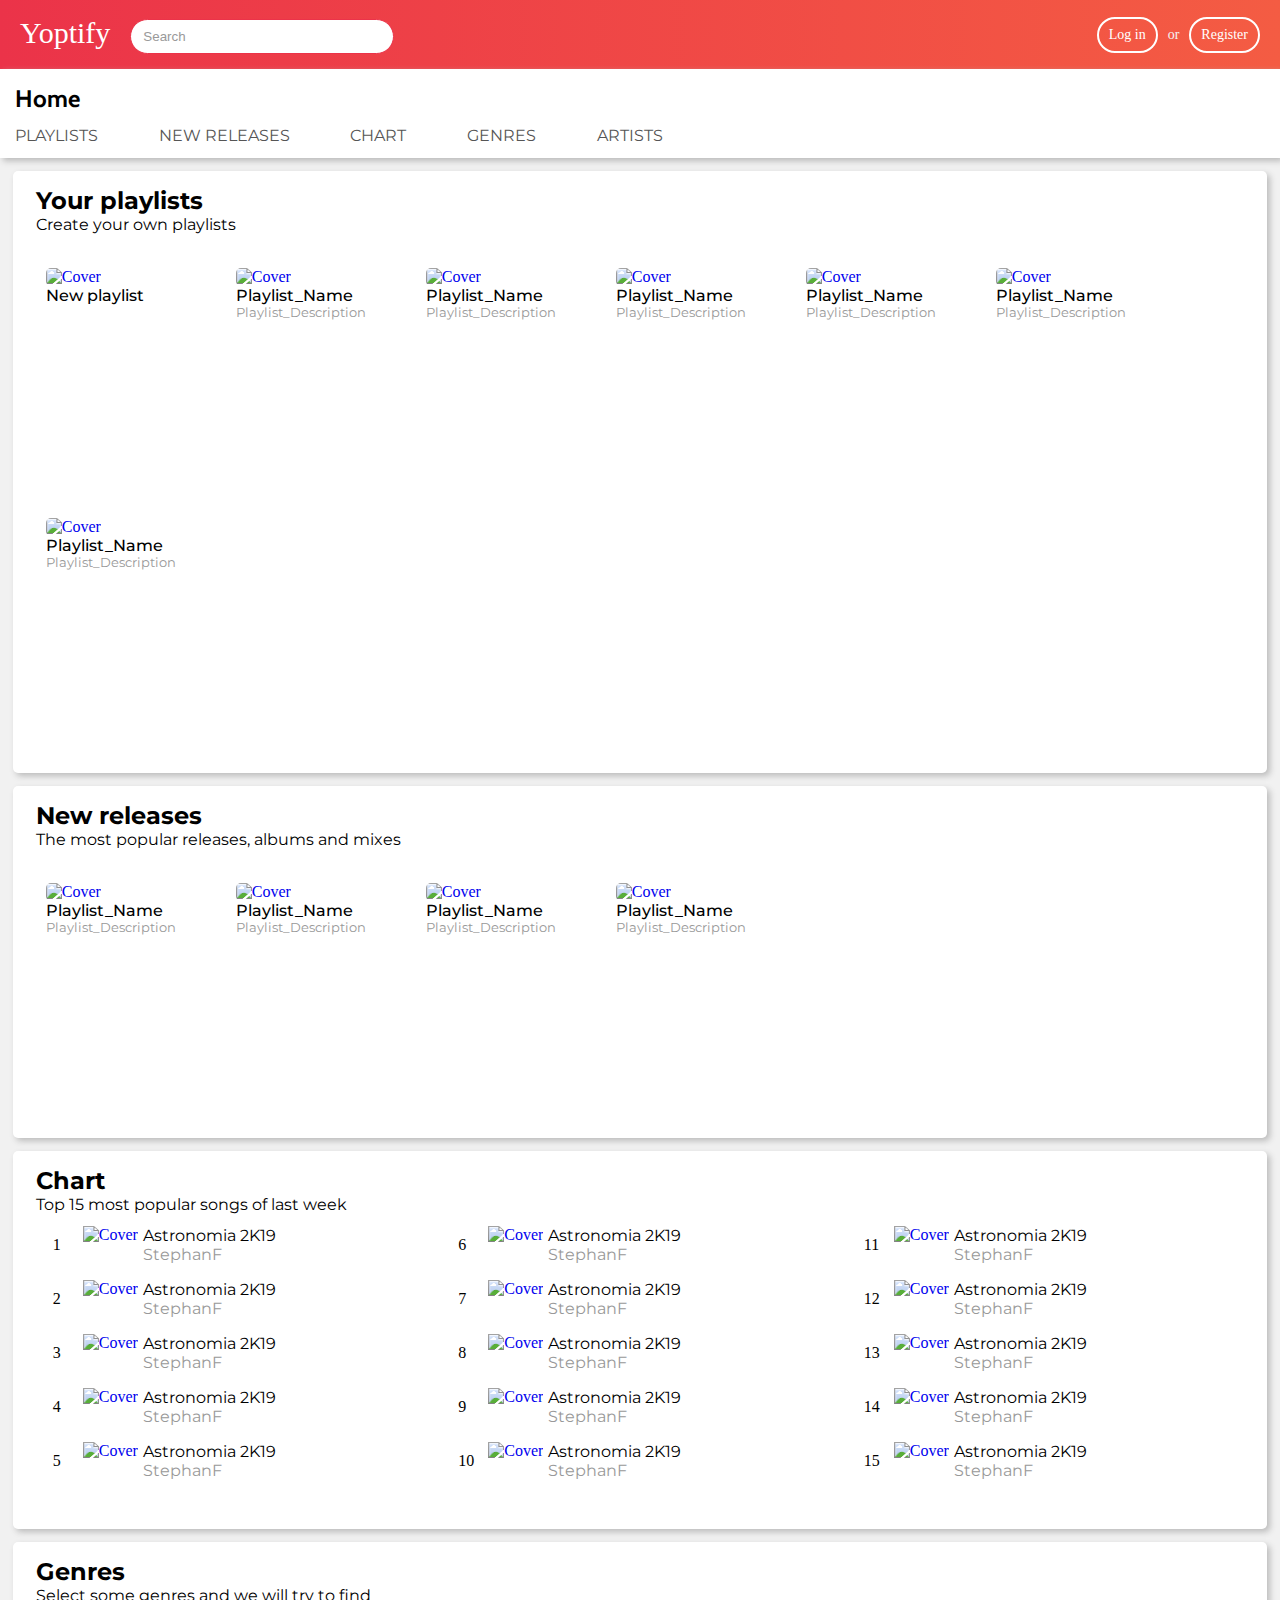
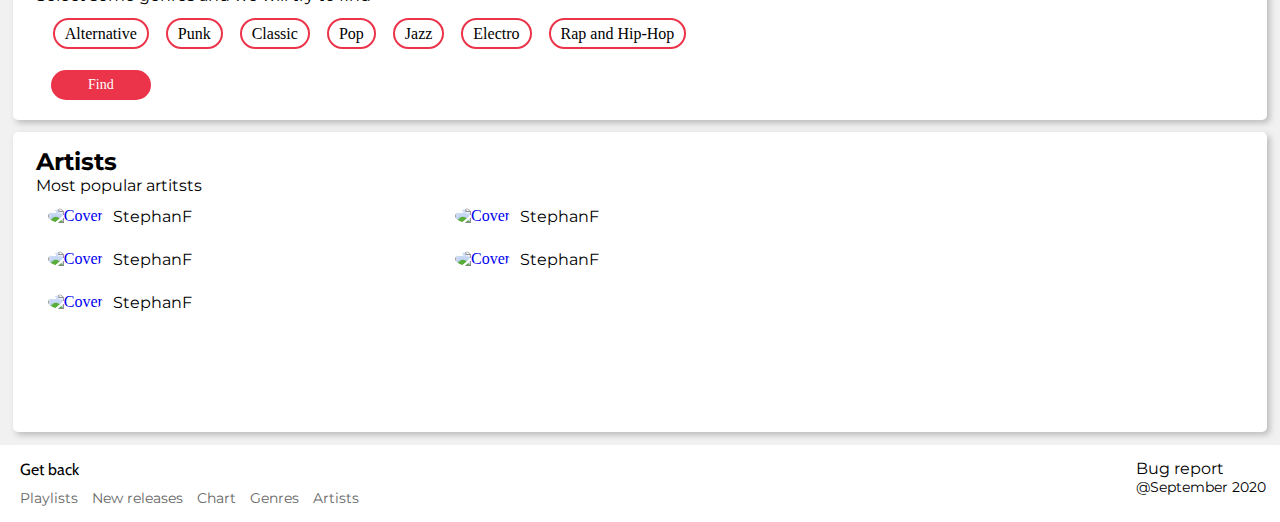
==== commit 3fa45416: "Small refactor" ====
--- a/index.html
+++ b/index.html
@@ -10,14 +10,14 @@
 
 	<link rel="stylesheet" type="text/css" href="assets/css/basicElements.css">
 	<link rel="stylesheet" type="text/css" href="assets/css/headerStyle.css">
-	<link rel="stylesheet" type="text/css" href="assets/css/button.css">
-	<link rel="stylesheet" type="text/css" href="assets/css/sectionsContainer.css">
-	<link rel="stylesheet" type="text/css" href="assets/css/text.css">
-	<link rel="stylesheet" type="text/css" href="assets/css/navigationStyle.css">
-	<link rel="stylesheet" type="text/css" href="assets/css/liButtonStyle.css">
-	<link rel="stylesheet" type="text/css" href="assets/css/chartStyle.css">
-	<link rel="stylesheet" type="text/css" href="assets/css/genresStyle.css">
-	<link rel="stylesheet" type="text/css" href="assets/css/artistsStyle.css">
+	<link rel="stylesheet" type="text/css" href="assets/css/buttonsStyle.css">
+	<link rel="stylesheet" type="text/css" href="assets/css/sectionsContainersStyle.css">
+	<link rel="stylesheet" type="text/css" href="assets/css/textStyle.css">
+	<link rel="stylesheet" type="text/css" href="assets/css/navigationSectionStyle.css">
+	<link rel="stylesheet" type="text/css" href="assets/css/playlistsSectionStyle.css">
+	<link rel="stylesheet" type="text/css" href="assets/css/chartSectionStyle.css">
+	<link rel="stylesheet" type="text/css" href="assets/css/genresSectionStyle.css">
+	<link rel="stylesheet" type="text/css" href="assets/css/artistsSectionStyle.css">
 	<link rel="stylesheet" type="text/css" href="assets/css/footerStyle.css">
 </head>
 
@@ -53,86 +53,86 @@
 		<section class="playlist-container">
 			<h2 class="sections-text" id="playlists-title">Your playlists</h2>
 			<p class="description-text">Create your own playlists</p>
-			<div class="div-li-button">
-				<ul class="box-items">
-					<li class="li-buttom">
-						<div class="playlist-div">
-							<a href="#">
-								<img class="image-add-playlist" src="assets/images/AddPlaylist.png" alt="Cover"></img>
-								<div class="middle-playlist">
-    								<img class="play-button" src="assets/icon/Add.png" alt="Cover"/>
+			<div class="playlists-div">
+				<ul class="playlists-list">
+					<li class="playlist-list-item">
+						<div class="playlist-div">
+							<a href="#">
+								<img class="add-playlist-image" src="assets/images/AddPlaylist.png" alt="Cover"></img>
+								<div class="playlist-middle-image">
+    								<img class="playlist-play-image" src="assets/icon/Add.png" alt="Cover"/>
   								</div>
 							</a>
 						</div> 
 						<p class="playlist-name-link" href="#">New playlist</p>
 					</li>
 
-					<li class="li-buttom">
-						<div class="playlist-div">
-							<a href="#">
-								<img class="image-add-playlist" src="assets/images/AddPlaylist.png" alt="Cover"></img>
-								<div class="middle-playlist">
-    								<img class="play-button" src="assets/icon/Play.png" alt="Cover"/>
-  								</div>
-							</a>
-						</div> 
-						<a class="playlist-name-link" href="#">Playlist_Name</a>
-						<p class="playlist-description">Playlist_Description</p>
-					</li>
-					<li class="li-buttom">
-						<div class="playlist-div">
-							<a href="#">
-								<img class="image-add-playlist" src="assets/images/AddPlaylist.png" alt="Cover"></img>
-								<div class="middle-playlist">
-    								<img class="play-button" src="assets/icon/Play.png" alt="Cover"/>
-  								</div>
-							</a>
-						</div> 
-						<a class="playlist-name-link" href="#">Playlist_Name</a>
-						<p class="playlist-description">Playlist_Description</p>
-					</li>
-					<li class="li-buttom">
-						<div class="playlist-div">
-							<a href="#">
-								<img class="image-add-playlist" src="assets/images/AddPlaylist.png" alt="Cover"></img>
-								<div class="middle-playlist">
-    								<img class="play-button" src="assets/icon/Play.png" alt="Cover"/>
-  								</div>
-							</a>
-						</div> 
-						<a class="playlist-name-link" href="#">Playlist_Name</a>
-						<p class="playlist-description">Playlist_Description</p>
-					</li>
-					<li class="li-buttom">
-						<div class="playlist-div">
-							<a href="#">
-								<img class="image-add-playlist" src="assets/images/AddPlaylist.png" alt="Cover"></img>
-								<div class="middle-playlist">
-    								<img class="play-button" src="assets/icon/Play.png" alt="Cover"/>
-  								</div>
-							</a>
-						</div> 
-						<a class="playlist-name-link" href="#">Playlist_Name</a>
-						<p class="playlist-description">Playlist_Description</p>
-					</li>
-					<li class="li-buttom">
-						<div class="playlist-div">
-							<a href="#">
-								<img class="image-add-playlist" src="assets/images/AddPlaylist.png" alt="Cover"></img>
-								<div class="middle-playlist">
-    								<img class="play-button" src="assets/icon/Play.png" alt="Cover"/>
-  								</div>
-							</a>
-						</div> 
-						<a class="playlist-name-link" href="#">Playlist_Name</a>
-						<p class="playlist-description">Playlist_Description</p>
-					</li>
-					<li class="li-buttom">
-						<div class="playlist-div">
-							<a href="#">
-								<img class="image-add-playlist" src="assets/images/AddPlaylist.png" alt="Cover"></img>
-								<div class="middle-playlist">
-    								<img class="play-button" src="assets/icon/Play.png" alt="Cover"/>
+					<li class="playlist-list-item">
+						<div class="playlist-div">
+							<a href="#">
+								<img class="add-playlist-image" src="assets/images/AddPlaylist.png" alt="Cover"></img>
+								<div class="playlist-middle-image">
+    								<img class="playlist-play-image" src="assets/icon/Play.png" alt="Cover"/>
+  								</div>
+							</a>
+						</div> 
+						<a class="playlist-name-link" href="#">Playlist_Name</a>
+						<p class="playlist-description">Playlist_Description</p>
+					</li>
+					<li class="playlist-list-item">
+						<div class="playlist-div">
+							<a href="#">
+								<img class="add-playlist-image" src="assets/images/AddPlaylist.png" alt="Cover"></img>
+								<div class="playlist-middle-image">
+    								<img class="playlist-play-image" src="assets/icon/Play.png" alt="Cover"/>
+  								</div>
+							</a>
+						</div> 
+						<a class="playlist-name-link" href="#">Playlist_Name</a>
+						<p class="playlist-description">Playlist_Description</p>
+					</li>
+					<li class="playlist-list-item">
+						<div class="playlist-div">
+							<a href="#">
+								<img class="add-playlist-image" src="assets/images/AddPlaylist.png" alt="Cover"></img>
+								<div class="playlist-middle-image">
+    								<img class="playlist-play-image" src="assets/icon/Play.png" alt="Cover"/>
+  								</div>
+							</a>
+						</div> 
+						<a class="playlist-name-link" href="#">Playlist_Name</a>
+						<p class="playlist-description">Playlist_Description</p>
+					</li>
+					<li class="playlist-list-item">
+						<div class="playlist-div">
+							<a href="#">
+								<img class="add-playlist-image" src="assets/images/AddPlaylist.png" alt="Cover"></img>
+								<div class="playlist-middle-image">
+    								<img class="playlist-play-image" src="assets/icon/Play.png" alt="Cover"/>
+  								</div>
+							</a>
+						</div> 
+						<a class="playlist-name-link" href="#">Playlist_Name</a>
+						<p class="playlist-description">Playlist_Description</p>
+					</li>
+					<li class="playlist-list-item">
+						<div class="playlist-div">
+							<a href="#">
+								<img class="add-playlist-image" src="assets/images/AddPlaylist.png" alt="Cover"></img>
+								<div class="playlist-middle-image">
+    								<img class="playlist-play-image" src="assets/icon/Play.png" alt="Cover"/>
+  								</div>
+							</a>
+						</div> 
+						<a class="playlist-name-link" href="#">Playlist_Name</a>
+						<p class="playlist-description">Playlist_Description</p>
+					</li>
+					<li class="playlist-list-item">
+						<div class="playlist-div">
+							<a href="#">
+								<img class="add-playlist-image" src="assets/images/AddPlaylist.png" alt="Cover"></img>
+								<div class="playlist-middle-image">
+    								<img class="playlist-play-image" src="assets/icon/Play.png" alt="Cover"/>
   								</div>
 							</a>
 						</div> 
@@ -145,53 +145,51 @@
 			
 		<section class="releases-container">
 			<h2 class="sections-text" id="releases-title">New releases</h2>
-			<div class="description-text">
-				The most popular releases, albums and mixes 
-			</div>
-			<div class="div-li-button">
-				<ul class="box-items">
-					<li class="li-buttom">
-						<div class="playlist-div">
-							<a href="#">
-								<img class="image-add-playlist" src="assets/images/AddPlaylist.png" alt="Cover"></img>
-								<div class="middle-playlist">
-    								<img class="play-button" src="assets/icon/Play.png" alt="Cover"/>
-  								</div>
-							</a>
-						</div> 
-						<a class="playlist-name-link" href="#">Playlist_Name</a>
-						<p class="playlist-description">Playlist_Description</p>
-					</li>
-					<li class="li-buttom">
-						<div class="playlist-div">
-							<a href="#">
-								<img class="image-add-playlist" src="assets/images/AddPlaylist.png" alt="Cover"></img>
-								<div class="middle-playlist">
-    								<img class="play-button" src="assets/icon/Play.png" alt="Cover"/>
-  								</div>
-							</a>
-						</div> 
-						<a class="playlist-name-link" href="#">Playlist_Name</a>
-						<p class="playlist-description">Playlist_Description</p>
-					</li>
-					<li class="li-buttom">
-						<div class="playlist-div">
-							<a href="#">
-								<img class="image-add-playlist" src="assets/images/AddPlaylist.png" alt="Cover"></img>
-								<div class="middle-playlist">
-    								<img class="play-button" src="assets/icon/Play.png" alt="Cover"/>
-  								</div>
-							</a>
-						</div> 
-						<a class="playlist-name-link" href="#">Playlist_Name</a>
-						<p class="playlist-description">Playlist_Description</p>
-					</li>
-					<li class="li-buttom">
-						<div class="playlist-div">
-							<a href="#">
-								<img class="image-add-playlist" src="assets/images/AddPlaylist.png" alt="Cover"></img>
-								<div class="middle-playlist">
-    								<img class="play-button" src="assets/icon/Play.png" alt="Cover"/>
+			<div class="description-text">The most popular releases, albums and mixes </div>
+			<div class="playlists-div">
+				<ul class="playlists-list">
+					<li class="playlist-list-item">
+						<div class="playlist-div">
+							<a href="#">
+								<img class="add-playlist-image" src="assets/images/AddPlaylist.png" alt="Cover"></img>
+								<div class="playlist-middle-image">
+    								<img class="playlist-play-image" src="assets/icon/Play.png" alt="Cover"/>
+  								</div>
+							</a>
+						</div> 
+						<a class="playlist-name-link" href="#">Playlist_Name</a>
+						<p class="playlist-description">Playlist_Description</p>
+					</li>
+					<li class="playlist-list-item">
+						<div class="playlist-div">
+							<a href="#">
+								<img class="add-playlist-image" src="assets/images/AddPlaylist.png" alt="Cover"></img>
+								<div class="playlist-middle-image">
+    								<img class="playlist-play-image" src="assets/icon/Play.png" alt="Cover"/>
+  								</div>
+							</a>
+						</div> 
+						<a class="playlist-name-link" href="#">Playlist_Name</a>
+						<p class="playlist-description">Playlist_Description</p>
+					</li>
+					<li class="playlist-list-item">
+						<div class="playlist-div">
+							<a href="#">
+								<img class="add-playlist-image" src="assets/images/AddPlaylist.png" alt="Cover"></img>
+								<div class="playlist-middle-image">
+    								<img class="playlist-play-image" src="assets/icon/Play.png" alt="Cover"/>
+  								</div>
+							</a>
+						</div> 
+						<a class="playlist-name-link" href="#">Playlist_Name</a>
+						<p class="playlist-description">Playlist_Description</p>
+					</li>
+					<li class="playlist-list-item">
+						<div class="playlist-div">
+							<a href="#">
+								<img class="add-playlist-image" src="assets/images/AddPlaylist.png" alt="Cover"></img>
+								<div class="playlist-middle-image">
+    								<img class="playlist-play-image" src="assets/icon/Play.png" alt="Cover"/>
   								</div>
 							</a>
 						</div> 
@@ -213,7 +211,7 @@
 						<p class="chart-position-text">1</p>
 						<div class="image-song-div">
 							<a class="image-song-a" href="#"><img class="image-song" src="assets/images/AddPlaylist.png" alt="Cover"/>
-								<div class="middle"><img class="text-h" src="assets/icon/Play.png" alt="Cover"/></div>
+								<div class="middle"><img class="song-play-image" src="assets/icon/Play.png" alt="Cover"/></div>
   							</a>
 						</div>
 						<p class="song-name">Astronomia 2K19</p>
@@ -224,7 +222,7 @@
 						<p class="chart-position-text">2</p>
 						<div class="image-song-div">
 							<a class="image-song-a" href="#"><img class="image-song" src="assets/images/AddPlaylist.png" alt="Cover"/>
-								<div class="middle"><img class="text-h" src="assets/icon/Play.png" alt="Cover"/></div>
+								<div class="middle"><img class="song-play-image" src="assets/icon/Play.png" alt="Cover"/></div>
   							</a>
 						</div>
 						<p class="song-name">Astronomia 2K19</p>
@@ -235,7 +233,7 @@
 						<p class="chart-position-text">3</p>
 						<div class="image-song-div">
 							<a class="image-song-a" href="#"><img class="image-song" src="assets/images/AddPlaylist.png" alt="Cover"/>
-								<div class="middle"><img class="text-h" src="assets/icon/Play.png" alt="Cover"/></div>
+								<div class="middle"><img class="song-play-image" src="assets/icon/Play.png" alt="Cover"/></div>
   							</a>
 						</div>
 						<p class="song-name">Astronomia 2K19</p>
@@ -246,7 +244,7 @@
 						<p class="chart-position-text">4</p>
 						<div class="image-song-div">
 							<a class="image-song-a" href="#"><img class="image-song" src="assets/images/AddPlaylist.png" alt="Cover"/>
-								<div class="middle"><img class="text-h" src="assets/icon/Play.png" alt="Cover"/></div>
+								<div class="middle"><img class="song-play-image" src="assets/icon/Play.png" alt="Cover"/></div>
   							</a>
 						</div>
 						<p class="song-name">Astronomia 2K19</p>
@@ -257,7 +255,7 @@
 						<p class="chart-position-text">5</p>
 						<div class="image-song-div">
 							<a class="image-song-a" href="#"><img class="image-song" src="assets/images/AddPlaylist.png" alt="Cover"/>
-								<div class="middle"><img class="text-h" src="assets/icon/Play.png" alt="Cover"/></div>
+								<div class="middle"><img class="song-play-image" src="assets/icon/Play.png" alt="Cover"/></div>
   							</a>
 						</div>
 						<p class="song-name">Astronomia 2K19</p>
@@ -268,7 +266,7 @@
 						<p class="chart-position-text">6</p>
 						<div class="image-song-div">
 							<a class="image-song-a" href="#"><img class="image-song" src="assets/images/AddPlaylist.png" alt="Cover"/>
-								<div class="middle"><img class="text-h" src="assets/icon/Play.png" alt="Cover"/></div>
+								<div class="middle"><img class="song-play-image" src="assets/icon/Play.png" alt="Cover"/></div>
   							</a>
 						</div>
 						<p class="song-name">Astronomia 2K19</p>
@@ -279,7 +277,7 @@
 						<p class="chart-position-text">7</p>
 						<div class="image-song-div">
 							<a class="image-song-a" href="#"><img class="image-song" src="assets/images/AddPlaylist.png" alt="Cover"/>
-								<div class="middle"><img class="text-h" src="assets/icon/Play.png" alt="Cover"/></div>
+								<div class="middle"><img class="song-play-image" src="assets/icon/Play.png" alt="Cover"/></div>
   							</a>
 						</div>
 						<p class="song-name">Astronomia 2K19</p>
@@ -290,7 +288,7 @@
 						<p class="chart-position-text">8</p>
 						<div class="image-song-div">
 							<a class="image-song-a" href="#"><img class="image-song" src="assets/images/AddPlaylist.png" alt="Cover"/>
-								<div class="middle"><img class="text-h" src="assets/icon/Play.png" alt="Cover"/></div>
+								<div class="middle"><img class="song-play-image" src="assets/icon/Play.png" alt="Cover"/></div>
   							</a>
 						</div>
 						<p class="song-name">Astronomia 2K19</p>
@@ -301,7 +299,7 @@
 						<p class="chart-position-text">9</p>
 						<div class="image-song-div">
 							<a class="image-song-a" href="#"><img class="image-song" src="assets/images/AddPlaylist.png" alt="Cover"/>
-								<div class="middle"><img class="text-h" src="assets/icon/Play.png" alt="Cover"/></div>
+								<div class="middle"><img class="song-play-image" src="assets/icon/Play.png" alt="Cover"/></div>
   							</a>
 						</div>
 						<p class="song-name">Astronomia 2K19</p>
@@ -312,7 +310,7 @@
 						<p class="chart-position-text">10</p>
 						<div class="image-song-div">
 							<a class="image-song-a" href="#"><img class="image-song" src="assets/images/AddPlaylist.png" alt="Cover"/>
-								<div class="middle"><img class="text-h" src="assets/icon/Play.png" alt="Cover"/></div>
+								<div class="middle"><img class="song-play-image" src="assets/icon/Play.png" alt="Cover"/></div>
   							</a>
 						</div>
 						<p class="song-name">Astronomia 2K19</p>
@@ -323,7 +321,7 @@
 						<p class="chart-position-text">11</p>
 						<div class="image-song-div">
 							<a class="image-song-a" href="#"><img class="image-song" src="assets/images/AddPlaylist.png" alt="Cover"/>
-								<div class="middle"><img class="text-h" src="assets/icon/Play.png" alt="Cover"/></div>
+								<div class="middle"><img class="song-play-image" src="assets/icon/Play.png" alt="Cover"/></div>
   							</a>
 						</div>
 						<p class="song-name">Astronomia 2K19</p>
@@ -334,7 +332,7 @@
 						<p class="chart-position-text">12</p>
 						<div class="image-song-div">
 							<a class="image-song-a" href="#"><img class="image-song" src="assets/images/AddPlaylist.png" alt="Cover"/>
-								<div class="middle"><img class="text-h" src="assets/icon/Play.png" alt="Cover"/></div>
+								<div class="middle"><img class="song-play-image" src="assets/icon/Play.png" alt="Cover"/></div>
   							</a>
 						</div>
 						<p class="song-name">Astronomia 2K19</p>
@@ -345,7 +343,7 @@
 						<p class="chart-position-text">13</p>
 						<div class="image-song-div">
 							<a class="image-song-a" href="#"><img class="image-song" src="assets/images/AddPlaylist.png" alt="Cover"/>
-								<div class="middle"><img class="text-h" src="assets/icon/Play.png" alt="Cover"/></div>
+								<div class="middle"><img class="song-play-image" src="assets/icon/Play.png" alt="Cover"/></div>
   							</a>
 						</div>
 						<p class="song-name">Astronomia 2K19</p>
@@ -356,7 +354,7 @@
 						<p class="chart-position-text">14</p>
 						<div class="image-song-div">
 							<a class="image-song-a" href="#"><img class="image-song" src="assets/images/AddPlaylist.png" alt="Cover"/>
-								<div class="middle"><img class="text-h" src="assets/icon/Play.png" alt="Cover"/></div>
+								<div class="middle"><img class="song-play-image" src="assets/icon/Play.png" alt="Cover"/></div>
   							</a>
 						</div>
 						<p class="song-name">Astronomia 2K19</p>
@@ -367,7 +365,7 @@
 						<p class="chart-position-text">15</p>
 						<div class="image-song-div">
 							<a class="image-song-a" href="#"><img class="image-song" src="assets/images/AddPlaylist.png" alt="Cover"/>
-								<div class="middle"><img class="text-h" src="assets/icon/Play.png" alt="Cover"/></div>
+								<div class="middle"><img class="song-play-image" src="assets/icon/Play.png" alt="Cover"/></div>
   							</a>
 						</div>
 						<p class="song-name">Astronomia 2K19</p>
--- a/assets/css/basicElements.css
+++ b/assets/css/basicElements.css
@@ -3,15 +3,15 @@
 }
 
 * {
-    margin: 0;
-    padding: 0;
+  margin: 0;
+  padding: 0;
 }
 
 :root {
   /*header, active links*/
-  --color1: #eb3349;
+  --primaryColor: #eb3349;
   /*background*/	
-  --color2: #fff;
+  --backgroundLightColor: #fff;
   /*songs and playlists desc text*/
   --color3: #999999;
   /*frames*/
@@ -21,8 +21,6 @@
   /*text, links*/
   --color6: #000000;
 }
-
-
 
 a { 
 	text-decoration: none;
@@ -47,8 +45,3 @@
 }
 
 
-footer {
-	width: 100%;
-	background-color: #fff;
-}
-
--- a/assets/css/headerStyle.css
+++ b/assets/css/headerStyle.css
@@ -7,7 +7,7 @@
 
 
 #div-music-player-name{
-	color: var(--color2);
+	color: var(--backgroundLightColor);
 	font-size: 1em;
 }
 
@@ -15,8 +15,8 @@
 	margin-left: 20px;
 	margin-top: 3px;
 	height: 2.5em;
-	border: 1px solid var(--color1);
-	background-color: var(--color2);
+	border: 1px solid var(--primaryColor);
+	background-color: var(--backgroundLightColor);
 	color: #000;
 	transition: width 0.75s;
     width: 250px;
@@ -35,7 +35,24 @@
 	padding-left: 20px;
 	padding-top: 16px;
 	padding-bottom: 15px;
+}
+
+#div-music-player-name{
+	font-size: 1.875em;
 	font-family: Verdana;
+}
+
+#block-auth {
+	display: flex;
+	font-family: Verdana;
+	justify-content: flex-end;
+	margin: auto 10px;
+	margin-right: 10px;
+	color: #f3f3f3;
+}
+#div-or{
+	margin :auto;
+	font-size: 0.875em;
 }
 
 @media only screen and (max-width: 1024px) {
@@ -55,21 +72,4 @@
 	transition: width 0.75s;
 	width: 500px;
 	}
-}
-
-#div-music-player-name{
-	font-size: 1.875em;
-}
-
-#block-auth {
-	display: flex;
-	font-family: Verdana;
-	justify-content: flex-end;
-	margin: auto 10px;
-	margin-right: 10px;
-	color: #f3f3f3;
-}
-#div-or{
-	margin :auto;
-	font-size: 0.875em;
 }--- a/assets/css/buttonsStyle.css
+++ b/assets/css/buttonsStyle.css
@@ -0,0 +1,53 @@
+.btn-animated {
+  margin: 10px 10px;  
+  padding: 8px 10px;
+  border-radius: 50px;
+  border: 2px solid var(--backgroundLightColor);
+  font: 0.875em Verdana;
+  transition: all .25s;
+  color: var(--backgroundLightColor);
+  background: linear-gradient(to right, var(--backgroundLightColor), var(--backgroundLightColor)) no-repeat;
+  background-size: 0% 100%;
+}
+.btn-animated:hover {
+  background-size: 100% 100%;
+  color: var(--color6);
+}
+
+
+.btn-red {
+  margin: 5px 0px;  
+  padding: 5px 7px;
+  border-radius: 50px;
+  border: 2px solid var(--primaryColor);
+  font: 0.875em Verdana;
+
+  transition: all .25s;
+  text-align: center;
+  color: var(--backgroundLightColor);
+  background-color: var(--primaryColor);
+}
+.btn-red:hover {
+  background-color: var(--color5);
+  border-color: var(--color5);
+}
+
+
+
+.btn-light-red {
+  margin: 5px 0px;  
+  padding: 5px 7px;
+  border-radius: 50px;
+  border: 2px solid;
+  font: 0.875em Verdana;
+  
+
+  transition: .25s;
+  color: var(--color6);
+  text-align: center;
+  border-color: var(--primaryColor);
+  background-color: none;
+}
+.btn-light-red:hover {
+  /*TODO find pretty color*/
+}--- a/assets/css/sectionsContainersStyle.css
+++ b/assets/css/sectionsContainersStyle.css
@@ -0,0 +1,78 @@
+#main-container {
+	display: flex;
+	flex-direction: column;
+}
+
+.navigation-container {
+	padding: 15px;
+	padding-bottom: 0;
+	margin-bottom: 0; 
+	display: flex;
+	flex-direction: column;
+	background-color: var(--backgroundLightColor);
+	box-shadow: 3px 3px 6px #bbb;
+}
+
+.playlist-container {
+	margin: 1%;
+	padding: 15px;
+	padding-left: 23px;
+	margin-bottom: 0; 
+	display: flex;
+	flex-direction: column;
+	min-height: 300px;
+	background-color: var(--backgroundLightColor);
+	border-radius: 5px;
+	box-shadow: 3px 3px 6px #bbb;
+}
+
+.releases-container {
+	margin: 1%;
+	padding: 15px;
+	padding-left: 23px;
+	margin-bottom: 0;
+	display: flex;
+	flex-direction: column;
+	min-height: 30vh;
+	min-height: 300px;
+	background-color: var(--backgroundLightColor);
+	border-radius: 5px;
+	box-shadow: 3px 3px 6px #bbb;
+}
+
+.chart-container {
+	margin: 1%;
+	padding: 15px;
+	padding-left: 23px;
+	margin-bottom: 0; 
+	display: flex;
+	flex-direction: column;
+	background-color: var(--backgroundLightColor);
+	border-radius: 5px;
+	box-shadow: 3px 3px 6px #bbb;
+}
+
+.genres-container {
+	margin: 1%;
+	padding: 15px;
+	padding-left: 23px;
+	margin-bottom: 0; 
+	display: flex;
+	flex-direction: column;
+	background-color: var(--backgroundLightColor);
+	border-radius: 5px;
+	box-shadow: 3px 3px 6px #bbb;
+}
+
+.artists-container {	
+	margin: 1%;
+	padding: 15px;
+	padding-left: 23px;
+	display: flex;
+	flex-direction: column;
+	min-height: 30vh;
+	background-color: var(--backgroundLightColor);
+	border-radius: 5px;
+	box-shadow: 3px 3px 6px #bbb;
+}
+
--- a/assets/css/textStyle.css
+++ b/assets/css/textStyle.css
@@ -0,0 +1,51 @@
+.description-text {
+	font-family: Montserrat;
+	font-size: 1em;
+	color: var(--color6);
+}
+
+.sections-text {
+	font-family: Montserrat;
+	font-size: 1.5em;
+	color: var(--color6);
+}
+
+.chart-position-text{
+	color: var(--color6);
+	font-family: Verdana;
+}
+
+.song-name {
+	color: var(--color6);
+	font-family: Montserrat;
+	font-weight: 400;
+}
+
+.song-author {
+	font-family: Montserrat;
+	color: var(--color3);
+}
+
+.playlist-name {
+	font-family: Montserrat;
+}
+
+.playlist-name-link{
+	font-family: Montserrat;
+	font-weight: 500;
+}
+
+.playlist-description {
+	font-family: Montserrat;
+	font-size: 0.8em;
+	color: var(--color3);
+}
+
+.genre-selector-label{
+	font-family: Verdana;
+}
+
+.artist-text{
+	font-family: Montserrat;
+	color: var(--color6);
+}--- a/assets/css/navigationSectionStyle.css
+++ b/assets/css/navigationSectionStyle.css
@@ -0,0 +1,37 @@
+#navigation {
+	display: flex;
+	padding-bottom: 0px;
+	margin-top: 1%;
+	margin-right: 3%;  
+}
+
+#navigation-title {
+	font-family: Cabin;
+	font-weight: 900;
+	font-size: 1.5em;
+	color: var(--color6);
+}
+
+@media screen and (min-width: 1000px) {
+	#releases:before {
+		content: "new ";
+	}
+}
+
+.navigation-ref {
+	transition: 0.25s;
+	padding-bottom: 10px;
+	font-family: Montserrat;
+	font-size: 1em;
+	text-transform: uppercase;
+	color: #555;
+	margin-right: 5%; 
+	border-bottom: 3px solid #fff;
+}
+
+.navigation-ref:hover {
+	transition: 0.25s;
+	color: var(--color6);
+	border-bottom: 3px solid var(--primaryColor);
+}
+
--- a/assets/css/playlistsSectionStyle.css
+++ b/assets/css/playlistsSectionStyle.css
@@ -0,0 +1,75 @@
+.playlists-div {	
+	margin-top: 2%;
+}
+
+.playlists-list{
+	display: flex;
+	flex-wrap: wrap;		
+	justify-content: flex-start;
+}
+
+.playlist-name-link:hover {
+	color: var(--primaryColor);
+}
+.playlist-name-link{
+	color: var(--color6);
+}
+
+.playlist-div{
+	position: relative;
+}
+
+.playlist-play-image{
+	height: 3.5em;
+	width: 3.5em;
+	transition: .25s ease;
+}
+
+.playlist-middle-image {
+  transition: .25s ease;
+  opacity: 0;
+  position: absolute;
+  top: 50%;
+  left: 50%;
+  transform: translate(-50%, -50%);
+  -ms-transform: translate(-50%, -50%);
+  text-align: center;
+}
+
+.playlist-list-item {
+	transition: .25s ease;
+	margin-right: 10px;
+	margin-bottom: 10px;
+	padding: 10px 10px 30px 10px;
+	height: 12.5em;
+	width: 10em;
+	list-style-type: none;
+	/*border: 2px solid var(--color2);*/
+}
+
+.playlist-list-item:hover .image-add-playlist {
+  opacity: 1;
+}
+
+.playlist-list-item:hover .playlist-middle-image {
+  opacity: 1;
+}
+
+.playlist-list-item:hover {
+	transition: .25s ease;
+	/*border: 2px solid var(--color1);*/
+	
+	/*border: 2px solid #f3f3f3;*/
+	border-radius: 5px;
+	box-shadow: 3px 3px 6px #aaa;
+}
+.playlist-list-item:hover{
+	transition: .25s ease;
+	transform: scale(1.07);
+}
+
+.add-playlist-image {
+	border-radius: 5px;
+	height: 10em;
+	width: 10em;	
+}--- a/assets/css/chartSectionStyle.css
+++ b/assets/css/chartSectionStyle.css
@@ -0,0 +1,86 @@
+.chart-items {
+	display: flex;
+	flex-flow: column wrap;
+	height: 300px;
+}
+
+.song-item{
+	transition: .25s ease;
+	padding: 5px;
+	padding-bottom: 2px;
+	margin-top: 5px;
+	margin-left: 10px; 
+	display: grid;
+	grid-template-columns: auto auto auto; 
+	justify-content: start;
+	border:  2px solid var(--backgroundLightColor);
+}
+
+.image-song-div{
+	grid-column: 2;
+	grid-row: 1 / 3;
+	position: relative;
+}
+
+.image-song{
+	height: 2.5em;
+	width: 2.5em;
+	transition: .25s ease;
+}
+
+.middle {
+  transition: .25s ease;
+  opacity: 0;
+  position: absolute;
+  top: 50%;
+  left: 50%;
+  transform: translate(-50%, -50%);
+  -ms-transform: translate(-50%, -50%);
+  text-align: center;
+}
+
+.song-item:hover {
+	transition: .25s ease;
+	border: 2px solid var(--primaryColor);
+	border-radius: 5px;
+}
+
+.song-item:hover .image-song {
+  opacity: 0.3;
+}
+
+.song-item:hover .middle {
+  opacity: 1;
+}
+
+.song-play-image {
+  height: 2.5em;
+  width: 2.5em;
+}
+
+.chart-position-text{
+	width: 30px;
+	margin: auto;
+	grid-row: 1 / 3;
+	grid-column: 1;
+}
+
+.song-name {
+	grid-column: 3;
+	margin-left: 5px;
+}
+
+.song-author {
+	grid-column: 3;
+	grid-row: 2;
+	margin-left: 5px;
+}
+
+@media only screen and (max-width: 1024px){
+	.chart-items{
+		height: 900px;
+	}
+	.chart-position-text{
+		margin-right: 1em;
+	}
+}
--- a/assets/css/genresSectionStyle.css
+++ b/assets/css/genresSectionStyle.css
@@ -0,0 +1,45 @@
+#genre-selection{
+	display: flex;
+	flex-wrap: wrap;
+  	flex-direction: row;
+}
+
+.genre-selector-div{
+	height: 40px;
+	margin-top: 20px;
+}
+
+.genre-selector-checkbox{
+	visibility: hidden;
+}
+
+.genre-selector-label{
+	padding: 5px 10px;
+}
+
+.genre-selector-checkbox + .genre-selector-label{
+	transition: .25s ease;
+	color: var(--color1);
+	border: 2px solid var(--primaryColor); 
+	border-radius: 666px;
+	background-color: var(--backgroundLightColor);
+}
+
+.genre-selector-checkbox:checked + .genre-selector-label{
+	transition: .25s ease;
+	background-color: #f45c43;
+	color: var(--backgroundLightColor);
+	border: 2px solid var(--primaryColor); 
+}
+
+#genres-select-button{
+	width: 100px;
+	margin-left: 15px; 
+}
+
+@media only screen and (max-width: 1024px){
+	#genres-select-button{
+		margin: auto;
+		margin-top: 1em;
+	}
+}--- a/assets/css/artistsSectionStyle.css
+++ b/assets/css/artistsSectionStyle.css
@@ -0,0 +1,58 @@
+.artists-list{
+	display: flex;
+	flex-flow: row wrap;	
+}
+
+.artist-list-item{
+	transition: .25s ease;
+	display: flex;
+	direction: row;
+	padding: 5px;
+	margin: 5px 5px;
+	width: 31.5%;
+	border: 2px solid var(--backgroundLightColor);
+}
+
+.artist-list-item:hover {
+	transition: .25s ease;
+	border: 2px solid var(--primaryColor);
+	border-radius: 5px;
+}
+
+.middle-artist {
+  transition: .25s ease;
+  opacity: 0;
+  position: absolute;
+  top: 50%;
+  left: 50%;
+  transform: translate(-50%, -50%);
+  text-align: center;
+}
+
+.artist-play-button {
+  height: 40px;
+  width: 40px;
+}
+
+
+.artist-list-item:hover .artist-image {
+  opacity: 0.3;
+}
+
+.artist-list-item:hover .middle-artist {
+  opacity: 1;
+}
+
+.artist-image-div{
+	position: relative;
+}
+
+.artist-image{
+	height: 60px;
+	width: 60px;
+	border-radius: 50%;
+}
+
+.artist-text{
+	margin: auto 10px;
+}
--- a/assets/css/footerStyle.css
+++ b/assets/css/footerStyle.css
@@ -1,3 +1,8 @@
+footer {
+	width: 100%;
+	background-color: var(--backgroundLightColor);
+}
+
 #footer-div { 
 	display: flex;
 	justify-content: space-between;
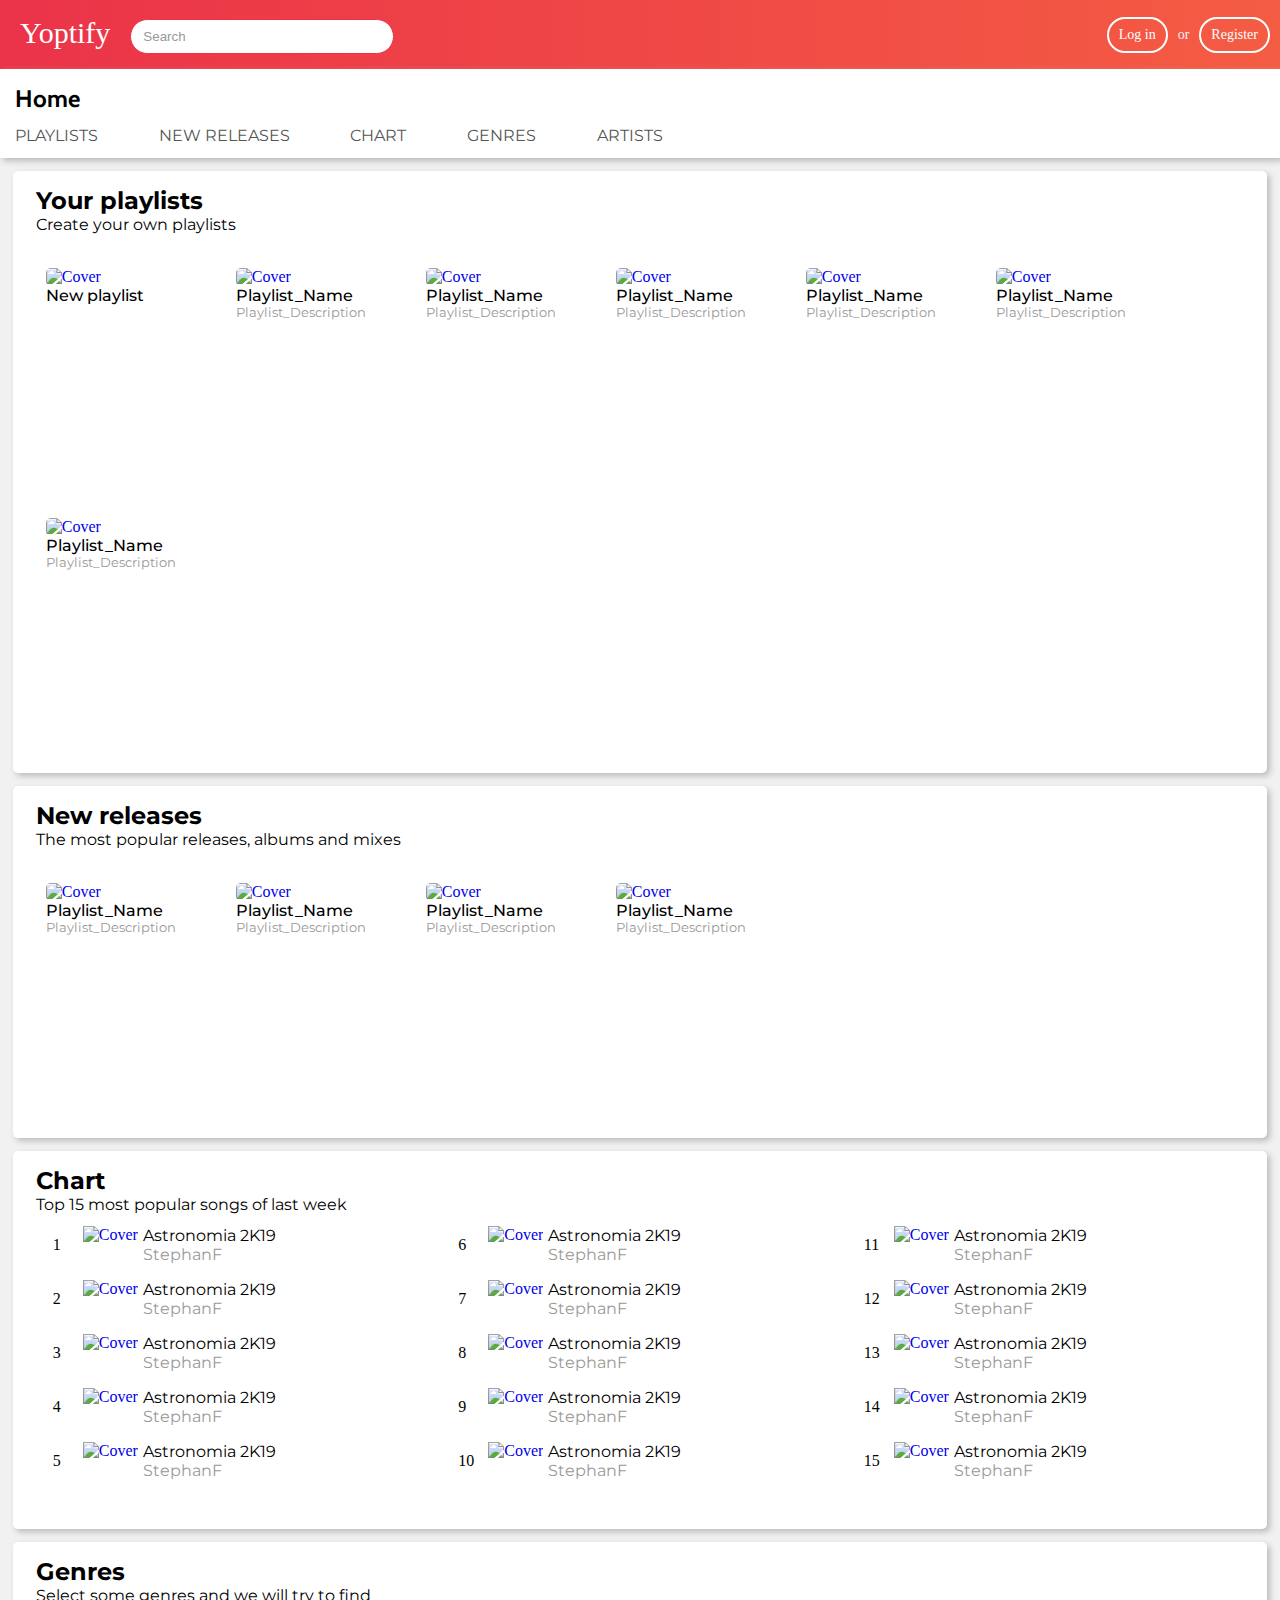
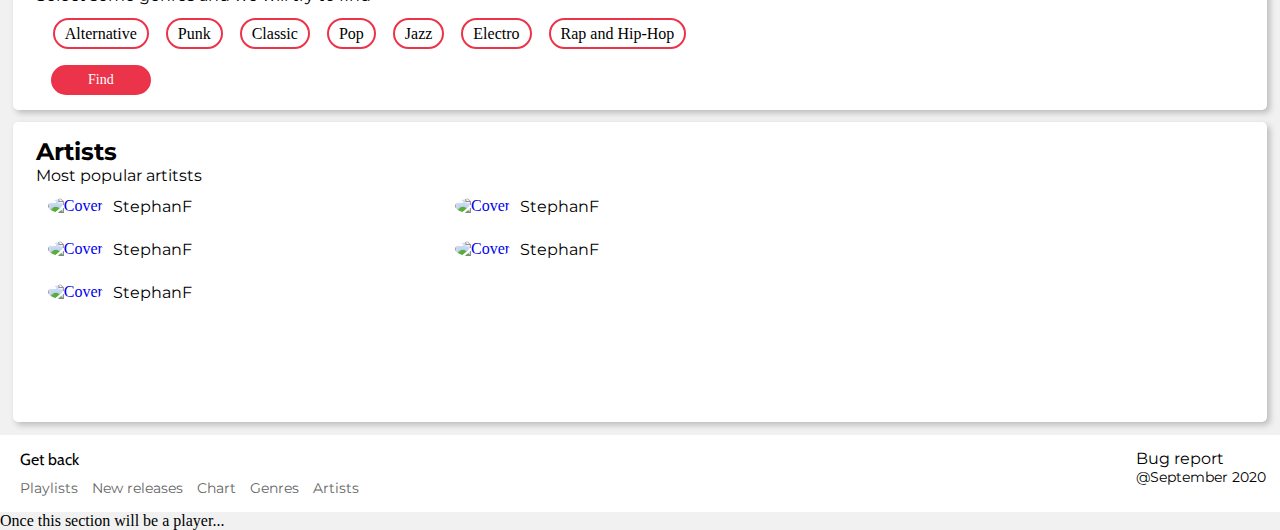
==== commit 6c6dd9c8: "some small fix" ====
--- a/index.html
+++ b/index.html
@@ -14,6 +14,7 @@
 	<link rel="stylesheet" type="text/css" href="assets/css/sectionsContainersStyle.css">
 	<link rel="stylesheet" type="text/css" href="assets/css/textStyle.css">
 	<link rel="stylesheet" type="text/css" href="assets/css/navigationSectionStyle.css">
+	<link rel="stylesheet" type="text/css" href="assets/css/playerSectionStyle.css">
 	<link rel="stylesheet" type="text/css" href="assets/css/playlistsSectionStyle.css">
 	<link rel="stylesheet" type="text/css" href="assets/css/chartSectionStyle.css">
 	<link rel="stylesheet" type="text/css" href="assets/css/genresSectionStyle.css">
@@ -64,79 +65,79 @@
   								</div>
 							</a>
 						</div> 
-						<p class="playlist-name-link" href="#">New playlist</p>
-					</li>
-
-					<li class="playlist-list-item">
-						<div class="playlist-div">
-							<a href="#">
-								<img class="add-playlist-image" src="assets/images/AddPlaylist.png" alt="Cover"></img>
-								<div class="playlist-middle-image">
-    								<img class="playlist-play-image" src="assets/icon/Play.png" alt="Cover"/>
-  								</div>
-							</a>
-						</div> 
-						<a class="playlist-name-link" href="#">Playlist_Name</a>
-						<p class="playlist-description">Playlist_Description</p>
-					</li>
-					<li class="playlist-list-item">
-						<div class="playlist-div">
-							<a href="#">
-								<img class="add-playlist-image" src="assets/images/AddPlaylist.png" alt="Cover"></img>
-								<div class="playlist-middle-image">
-    								<img class="playlist-play-image" src="assets/icon/Play.png" alt="Cover"/>
-  								</div>
-							</a>
-						</div> 
-						<a class="playlist-name-link" href="#">Playlist_Name</a>
-						<p class="playlist-description">Playlist_Description</p>
-					</li>
-					<li class="playlist-list-item">
-						<div class="playlist-div">
-							<a href="#">
-								<img class="add-playlist-image" src="assets/images/AddPlaylist.png" alt="Cover"></img>
-								<div class="playlist-middle-image">
-    								<img class="playlist-play-image" src="assets/icon/Play.png" alt="Cover"/>
-  								</div>
-							</a>
-						</div> 
-						<a class="playlist-name-link" href="#">Playlist_Name</a>
-						<p class="playlist-description">Playlist_Description</p>
-					</li>
-					<li class="playlist-list-item">
-						<div class="playlist-div">
-							<a href="#">
-								<img class="add-playlist-image" src="assets/images/AddPlaylist.png" alt="Cover"></img>
-								<div class="playlist-middle-image">
-    								<img class="playlist-play-image" src="assets/icon/Play.png" alt="Cover"/>
-  								</div>
-							</a>
-						</div> 
-						<a class="playlist-name-link" href="#">Playlist_Name</a>
-						<p class="playlist-description">Playlist_Description</p>
-					</li>
-					<li class="playlist-list-item">
-						<div class="playlist-div">
-							<a href="#">
-								<img class="add-playlist-image" src="assets/images/AddPlaylist.png" alt="Cover"></img>
-								<div class="playlist-middle-image">
-    								<img class="playlist-play-image" src="assets/icon/Play.png" alt="Cover"/>
-  								</div>
-							</a>
-						</div> 
-						<a class="playlist-name-link" href="#">Playlist_Name</a>
-						<p class="playlist-description">Playlist_Description</p>
-					</li>
-					<li class="playlist-list-item">
-						<div class="playlist-div">
-							<a href="#">
-								<img class="add-playlist-image" src="assets/images/AddPlaylist.png" alt="Cover"></img>
-								<div class="playlist-middle-image">
-    								<img class="playlist-play-image" src="assets/icon/Play.png" alt="Cover"/>
-  								</div>
-							</a>
-						</div> 
-						<a class="playlist-name-link" href="#">Playlist_Name</a>
+						<p class="playlist-name-link" href="playlist.html">New playlist</p>
+					</li>
+
+					<li class="playlist-list-item">
+						<div class="playlist-div">
+							<a href="#">
+								<img class="add-playlist-image" src="assets/images/AddPlaylist.png" alt="Cover"></img>
+								<div class="playlist-middle-image">
+    								<img class="playlist-play-image" src="assets/icon/Play.png" alt="Cover"/>
+  								</div>
+							</a>
+						</div> 
+						<a class="playlist-name-link" href="playlist.html">Playlist_Name</a>
+						<p class="playlist-description">Playlist_Description</p>
+					</li>
+					<li class="playlist-list-item">
+						<div class="playlist-div">
+							<a href="#">
+								<img class="add-playlist-image" src="assets/images/AddPlaylist.png" alt="Cover"></img>
+								<div class="playlist-middle-image">
+    								<img class="playlist-play-image" src="assets/icon/Play.png" alt="Cover"/>
+  								</div>
+							</a>
+						</div> 
+						<a class="playlist-name-link" href="playlist.html">Playlist_Name</a>
+						<p class="playlist-description">Playlist_Description</p>
+					</li>
+					<li class="playlist-list-item">
+						<div class="playlist-div">
+							<a href="#">
+								<img class="add-playlist-image" src="assets/images/AddPlaylist.png" alt="Cover"></img>
+								<div class="playlist-middle-image">
+    								<img class="playlist-play-image" src="assets/icon/Play.png" alt="Cover"/>
+  								</div>
+							</a>
+						</div> 
+						<a class="playlist-name-link" href="playlist.html">Playlist_Name</a>
+						<p class="playlist-description">Playlist_Description</p>
+					</li>
+					<li class="playlist-list-item">
+						<div class="playlist-div">
+							<a href="#">
+								<img class="add-playlist-image" src="assets/images/AddPlaylist.png" alt="Cover"></img>
+								<div class="playlist-middle-image">
+    								<img class="playlist-play-image" src="assets/icon/Play.png" alt="Cover"/>
+  								</div>
+							</a>
+						</div> 
+						<a class="playlist-name-link" href="playlist.html">Playlist_Name</a>
+						<p class="playlist-description">Playlist_Description</p>
+					</li>
+					<li class="playlist-list-item">
+						<div class="playlist-div">
+							<a href="#">
+								<img class="add-playlist-image" src="assets/images/AddPlaylist.png" alt="Cover"></img>
+								<div class="playlist-middle-image">
+    								<img class="playlist-play-image" src="assets/icon/Play.png" alt="Cover"/>
+  								</div>
+							</a>
+						</div> 
+						<a class="playlist-name-link" href="playlist.html">Playlist_Name</a>
+						<p class="playlist-description">Playlist_Description</p>
+					</li>
+					<li class="playlist-list-item">
+						<div class="playlist-div">
+							<a href="#">
+								<img class="add-playlist-image" src="assets/images/AddPlaylist.png" alt="Cover"></img>
+								<div class="playlist-middle-image">
+    								<img class="playlist-play-image" src="assets/icon/Play.png" alt="Cover"/>
+  								</div>
+							</a>
+						</div> 
+						<a class="playlist-name-link" href="playlist.html">Playlist_Name</a>
 						<p class="playlist-description">Playlist_Description</p>
 					</li>
 				</ul>
@@ -157,43 +158,43 @@
   								</div>
 							</a>
 						</div> 
-						<a class="playlist-name-link" href="#">Playlist_Name</a>
-						<p class="playlist-description">Playlist_Description</p>
-					</li>
-					<li class="playlist-list-item">
-						<div class="playlist-div">
-							<a href="#">
-								<img class="add-playlist-image" src="assets/images/AddPlaylist.png" alt="Cover"></img>
-								<div class="playlist-middle-image">
-    								<img class="playlist-play-image" src="assets/icon/Play.png" alt="Cover"/>
-  								</div>
-							</a>
-						</div> 
-						<a class="playlist-name-link" href="#">Playlist_Name</a>
-						<p class="playlist-description">Playlist_Description</p>
-					</li>
-					<li class="playlist-list-item">
-						<div class="playlist-div">
-							<a href="#">
-								<img class="add-playlist-image" src="assets/images/AddPlaylist.png" alt="Cover"></img>
-								<div class="playlist-middle-image">
-    								<img class="playlist-play-image" src="assets/icon/Play.png" alt="Cover"/>
-  								</div>
-							</a>
-						</div> 
-						<a class="playlist-name-link" href="#">Playlist_Name</a>
-						<p class="playlist-description">Playlist_Description</p>
-					</li>
-					<li class="playlist-list-item">
-						<div class="playlist-div">
-							<a href="#">
-								<img class="add-playlist-image" src="assets/images/AddPlaylist.png" alt="Cover"></img>
-								<div class="playlist-middle-image">
-    								<img class="playlist-play-image" src="assets/icon/Play.png" alt="Cover"/>
-  								</div>
-							</a>
-						</div> 
-						<a class="playlist-name-link" href="#">Playlist_Name</a>
+						<a class="playlist-name-link" href="playlist.html">Playlist_Name</a>
+						<p class="playlist-description">Playlist_Description</p>
+					</li>
+					<li class="playlist-list-item">
+						<div class="playlist-div">
+							<a href="#">
+								<img class="add-playlist-image" src="assets/images/AddPlaylist.png" alt="Cover"></img>
+								<div class="playlist-middle-image">
+    								<img class="playlist-play-image" src="assets/icon/Play.png" alt="Cover"/>
+  								</div>
+							</a>
+						</div> 
+						<a class="playlist-name-link" href="playlist.html">Playlist_Name</a>
+						<p class="playlist-description">Playlist_Description</p>
+					</li>
+					<li class="playlist-list-item">
+						<div class="playlist-div">
+							<a href="#">
+								<img class="add-playlist-image" src="assets/images/AddPlaylist.png" alt="Cover"></img>
+								<div class="playlist-middle-image">
+    								<img class="playlist-play-image" src="assets/icon/Play.png" alt="Cover"/>
+  								</div>
+							</a>
+						</div> 
+						<a class="playlist-name-link" href="playlist.html">Playlist_Name</a>
+						<p class="playlist-description">Playlist_Description</p>
+					</li>
+					<li class="playlist-list-item">
+						<div class="playlist-div">
+							<a href="#">
+								<img class="add-playlist-image" src="assets/images/AddPlaylist.png" alt="Cover"></img>
+								<div class="playlist-middle-image">
+    								<img class="playlist-play-image" src="assets/icon/Play.png" alt="Cover"/>
+  								</div>
+							</a>
+						</div> 
+						<a class="playlist-name-link" href="playlist.html">Playlist_Name</a>
 						<p class="playlist-description">Playlist_Description</p>
 					</li>
 				</ul>
@@ -480,6 +481,8 @@
 		</section>
 	</main>
 
+	
+
 	<footer id="footer-div">
 		<nav id="footer-nav">
 			<p class="get-back-title">Get back</p>
@@ -497,5 +500,8 @@
 		</div>
 	</footer>
 
+	<section class="audio-player-section">
+		<a>Once this section will be a player...</a>
+	</section>
 </body>
 </html>--- a/assets/css/basicElements.css
+++ b/assets/css/basicElements.css
@@ -28,16 +28,9 @@
 } 
 
 @media only screen and (max-width: 1024px) {
-  header{
-    font-size: 32px;
-  }
   body{
     font-size: 32px;
   }
-  footer{
-    font-size: 32px;
-  }
-  
 }
 
 body {
--- a/assets/css/headerStyle.css
+++ b/assets/css/headerStyle.css
@@ -51,8 +51,9 @@
 	color: #f3f3f3;
 }
 #div-or{
-	margin :auto;
+	margin :auto 10px;
 	font-size: 0.875em;
+
 }
 
 @media only screen and (max-width: 1024px) {
--- a/assets/css/buttonsStyle.css
+++ b/assets/css/buttonsStyle.css
@@ -1,5 +1,5 @@
 .btn-animated {
-  margin: 10px 10px;  
+  /*margin: 10px 10px;  */
   padding: 8px 10px;
   border-radius: 50px;
   border: 2px solid var(--backgroundLightColor);
@@ -16,7 +16,7 @@
 
 
 .btn-red {
-  margin: 5px 0px;  
+  /*margin: 5px 0px;  */
   padding: 5px 7px;
   border-radius: 50px;
   border: 2px solid var(--primaryColor);
@@ -35,7 +35,7 @@
 
 
 .btn-light-red {
-  margin: 5px 0px;  
+  /*margin: 5px 0px;  */
   padding: 5px 7px;
   border-radius: 50px;
   border: 2px solid;
--- a/assets/css/textStyle.css
+++ b/assets/css/textStyle.css
@@ -15,10 +15,32 @@
 	font-family: Verdana;
 }
 
+.playlist-page-name{
+	font-size: 2em;
+	font-family: Montserrat;
+}
+
+.playlist-page-description{
+	font-size: 1em;
+	font-family: Montserrat;
+}
+
+.playlist-duration{
+	font-size: 1em;
+	font-family: Montserrat;
+	color: var(--color3);
+}
+
 .song-name {
 	color: var(--color6);
 	font-family: Montserrat;
 	font-weight: 400;
+}
+
+.duration{
+	color: var(--color6);
+	font-family: Montserrat;
+	font-size: 0.85em;
 }
 
 .song-author {
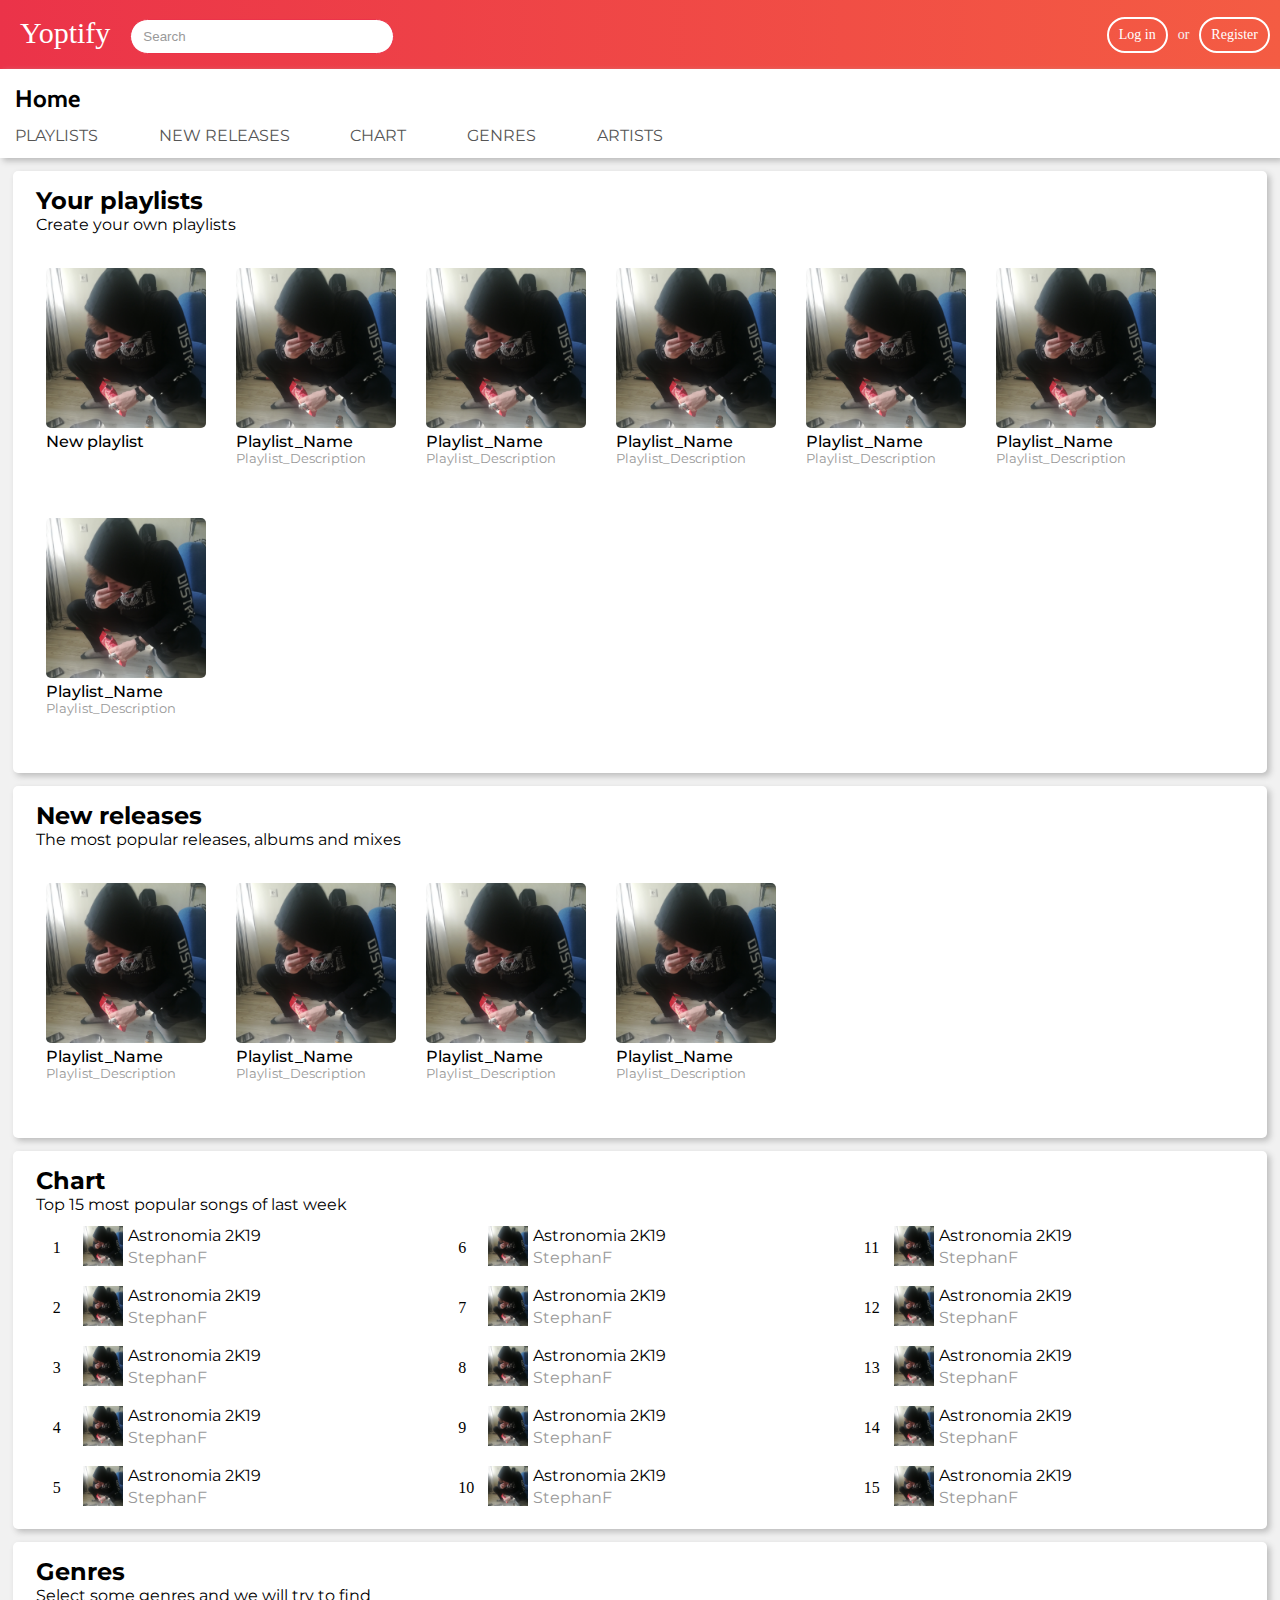
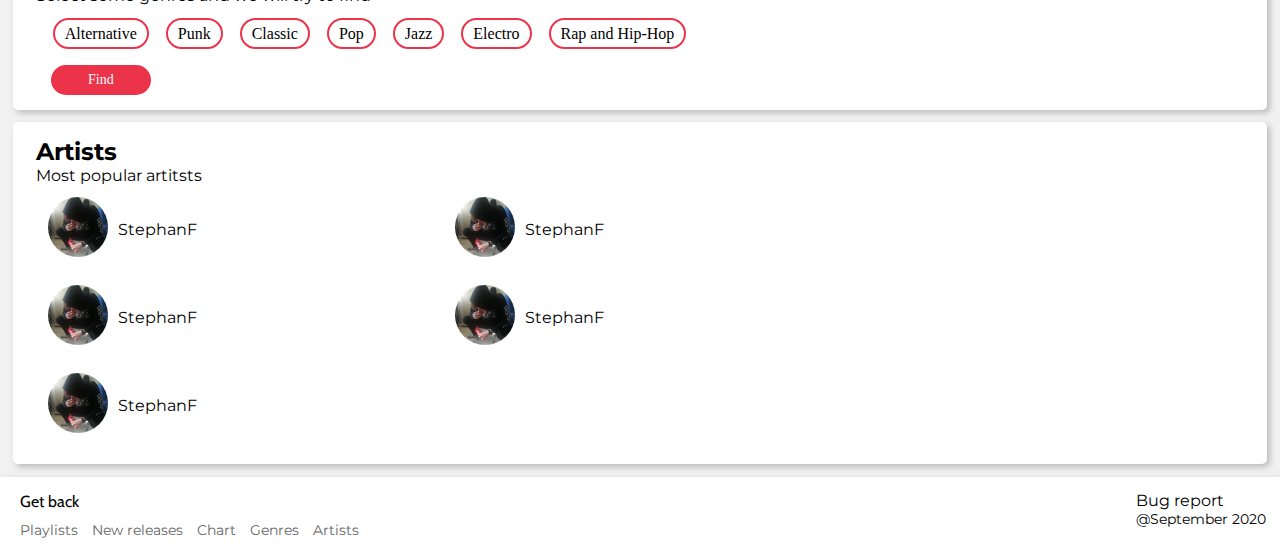
==== commit 561f7337: "routing first try" ====
--- a/index.html
+++ b/index.html
@@ -1,507 +1,39 @@
 <!DOCTYPE html>
-<html lang="en-US">
+<html>
+
 <head>
-	<title>Yoptify</title>
-	<meta charset="utf-8">
-	<meta name="author" content="Pavel Kamenko">
-	<meta name="description" content="Yoptify - online player, that mimicres under Yandex.Music">
-	<link rel="stylesheet" href="https://fonts.googleapis.com/css?family=Montserrat">
-		<link rel="stylesheet" href="https://fonts.googleapis.com/css?family=Cabin">
+    <meta charset="utf-8">
+    <meta name="viewport" content="width=device-width, initial-scale=1">
+    <title>Yoptify</title>
+    <link rel="apple-touch-icon" sizes="180x180" href="/icon/apple-touch-icon.png">
+    <link rel="icon" type="image/png" sizes="32x32" href="/icon/favicon-32x32.png">
+    <link rel="icon" type="image/png" sizes="16x16" href="/icon/favicon-16x16.png">
+    <link rel="manifest" href="/icon/site.webmanifest">
 
-	<link rel="stylesheet" type="text/css" href="assets/css/basicElements.css">
-	<link rel="stylesheet" type="text/css" href="assets/css/headerStyle.css">
-	<link rel="stylesheet" type="text/css" href="assets/css/buttonsStyle.css">
-	<link rel="stylesheet" type="text/css" href="assets/css/sectionsContainersStyle.css">
-	<link rel="stylesheet" type="text/css" href="assets/css/textStyle.css">
-	<link rel="stylesheet" type="text/css" href="assets/css/navigationSectionStyle.css">
-	<link rel="stylesheet" type="text/css" href="assets/css/playerSectionStyle.css">
-	<link rel="stylesheet" type="text/css" href="assets/css/playlistsSectionStyle.css">
-	<link rel="stylesheet" type="text/css" href="assets/css/chartSectionStyle.css">
-	<link rel="stylesheet" type="text/css" href="assets/css/genresSectionStyle.css">
-	<link rel="stylesheet" type="text/css" href="assets/css/artistsSectionStyle.css">
-	<link rel="stylesheet" type="text/css" href="assets/css/footerStyle.css">
+    <link rel="stylesheet" href="https://fonts.googleapis.com/css?family=Montserrat">
+    <link rel="stylesheet" href="https://fonts.googleapis.com/css?family=Cabin">
+
+    <link rel="stylesheet" type="text/css" href="css/authenticationPageStyle.css">   
+    <link rel="stylesheet" type="text/css" href="css/basicElements.css">
+    <link rel="stylesheet" type="text/css" href="css/buttonsStyle.css">
+    <link rel="stylesheet" type="text/css" href="css/footerStyle.css">
+    <link rel="stylesheet" type="text/css" href="css/headerStyle.css">
+    <link rel="stylesheet" type="text/css" href="css/navigationSectionStyle.css">
+    <link rel="stylesheet" type="text/css" href="css/playerSectionStyle.css">
+    <!--link rel="stylesheet" type="text/css" href="css/playlistStyle.css"-->
+    <link rel="stylesheet" type="text/css" href="css/textStyle.css">
+    <!--script defer src="https://use.fontawesome.com/releases/v5.1.0/js/all.js"></script-->
+    <script type="module" src="/app.js"></script>
 </head>
 
 <body>
-	<header class="header">
-		
-		<div id="header-left-part">
-			<a href="index.html" id="div-music-player-name">Yoptify</a>	
-			<input id="search-input" size="40" placeholder ="Search">
-		</div>
+    <div id="header_container"></div>
 
+    <div id="page_container" class="container pageEntry" >
+        <article> Loading....</article>
+    </div>
 
-		<div id="block-auth">
-			<a class="btn-animated" href="authentication.html">Log in</a>
-			<p id="div-or">or</p>
-			<a class="btn-animated" href="registration.html">Register</a>
-		</div>
-
-	</header>
-
-	<main id="main-container">
-		<nav class="navigation-container">
-			<h1 id="navigation-title">Home</h1>
-			<div id="navigation">
-				<a class="navigation-ref" href="#playlists-title">Playlists</a>
-				<a id="releases" class="navigation-ref" href="#releases-title">releases</a>
-				<a class="navigation-ref" href="#chart-title">Chart</a>
-				<a class="navigation-ref" href="#genres-title">Genres</a>
-				<a class="navigation-ref" href="#artitsts-title">Artists</a>
-			</div>
-		</nav>
-		
-		<section class="playlist-container">
-			<h2 class="sections-text" id="playlists-title">Your playlists</h2>
-			<p class="description-text">Create your own playlists</p>
-			<div class="playlists-div">
-				<ul class="playlists-list">
-					<li class="playlist-list-item">
-						<div class="playlist-div">
-							<a href="#">
-								<img class="add-playlist-image" src="assets/images/AddPlaylist.png" alt="Cover"></img>
-								<div class="playlist-middle-image">
-    								<img class="playlist-play-image" src="assets/icon/Add.png" alt="Cover"/>
-  								</div>
-							</a>
-						</div> 
-						<p class="playlist-name-link" href="playlist.html">New playlist</p>
-					</li>
-
-					<li class="playlist-list-item">
-						<div class="playlist-div">
-							<a href="#">
-								<img class="add-playlist-image" src="assets/images/AddPlaylist.png" alt="Cover"></img>
-								<div class="playlist-middle-image">
-    								<img class="playlist-play-image" src="assets/icon/Play.png" alt="Cover"/>
-  								</div>
-							</a>
-						</div> 
-						<a class="playlist-name-link" href="playlist.html">Playlist_Name</a>
-						<p class="playlist-description">Playlist_Description</p>
-					</li>
-					<li class="playlist-list-item">
-						<div class="playlist-div">
-							<a href="#">
-								<img class="add-playlist-image" src="assets/images/AddPlaylist.png" alt="Cover"></img>
-								<div class="playlist-middle-image">
-    								<img class="playlist-play-image" src="assets/icon/Play.png" alt="Cover"/>
-  								</div>
-							</a>
-						</div> 
-						<a class="playlist-name-link" href="playlist.html">Playlist_Name</a>
-						<p class="playlist-description">Playlist_Description</p>
-					</li>
-					<li class="playlist-list-item">
-						<div class="playlist-div">
-							<a href="#">
-								<img class="add-playlist-image" src="assets/images/AddPlaylist.png" alt="Cover"></img>
-								<div class="playlist-middle-image">
-    								<img class="playlist-play-image" src="assets/icon/Play.png" alt="Cover"/>
-  								</div>
-							</a>
-						</div> 
-						<a class="playlist-name-link" href="playlist.html">Playlist_Name</a>
-						<p class="playlist-description">Playlist_Description</p>
-					</li>
-					<li class="playlist-list-item">
-						<div class="playlist-div">
-							<a href="#">
-								<img class="add-playlist-image" src="assets/images/AddPlaylist.png" alt="Cover"></img>
-								<div class="playlist-middle-image">
-    								<img class="playlist-play-image" src="assets/icon/Play.png" alt="Cover"/>
-  								</div>
-							</a>
-						</div> 
-						<a class="playlist-name-link" href="playlist.html">Playlist_Name</a>
-						<p class="playlist-description">Playlist_Description</p>
-					</li>
-					<li class="playlist-list-item">
-						<div class="playlist-div">
-							<a href="#">
-								<img class="add-playlist-image" src="assets/images/AddPlaylist.png" alt="Cover"></img>
-								<div class="playlist-middle-image">
-    								<img class="playlist-play-image" src="assets/icon/Play.png" alt="Cover"/>
-  								</div>
-							</a>
-						</div> 
-						<a class="playlist-name-link" href="playlist.html">Playlist_Name</a>
-						<p class="playlist-description">Playlist_Description</p>
-					</li>
-					<li class="playlist-list-item">
-						<div class="playlist-div">
-							<a href="#">
-								<img class="add-playlist-image" src="assets/images/AddPlaylist.png" alt="Cover"></img>
-								<div class="playlist-middle-image">
-    								<img class="playlist-play-image" src="assets/icon/Play.png" alt="Cover"/>
-  								</div>
-							</a>
-						</div> 
-						<a class="playlist-name-link" href="playlist.html">Playlist_Name</a>
-						<p class="playlist-description">Playlist_Description</p>
-					</li>
-				</ul>
-			</div>
-		</section>
-			
-		<section class="releases-container">
-			<h2 class="sections-text" id="releases-title">New releases</h2>
-			<div class="description-text">The most popular releases, albums and mixes </div>
-			<div class="playlists-div">
-				<ul class="playlists-list">
-					<li class="playlist-list-item">
-						<div class="playlist-div">
-							<a href="#">
-								<img class="add-playlist-image" src="assets/images/AddPlaylist.png" alt="Cover"></img>
-								<div class="playlist-middle-image">
-    								<img class="playlist-play-image" src="assets/icon/Play.png" alt="Cover"/>
-  								</div>
-							</a>
-						</div> 
-						<a class="playlist-name-link" href="playlist.html">Playlist_Name</a>
-						<p class="playlist-description">Playlist_Description</p>
-					</li>
-					<li class="playlist-list-item">
-						<div class="playlist-div">
-							<a href="#">
-								<img class="add-playlist-image" src="assets/images/AddPlaylist.png" alt="Cover"></img>
-								<div class="playlist-middle-image">
-    								<img class="playlist-play-image" src="assets/icon/Play.png" alt="Cover"/>
-  								</div>
-							</a>
-						</div> 
-						<a class="playlist-name-link" href="playlist.html">Playlist_Name</a>
-						<p class="playlist-description">Playlist_Description</p>
-					</li>
-					<li class="playlist-list-item">
-						<div class="playlist-div">
-							<a href="#">
-								<img class="add-playlist-image" src="assets/images/AddPlaylist.png" alt="Cover"></img>
-								<div class="playlist-middle-image">
-    								<img class="playlist-play-image" src="assets/icon/Play.png" alt="Cover"/>
-  								</div>
-							</a>
-						</div> 
-						<a class="playlist-name-link" href="playlist.html">Playlist_Name</a>
-						<p class="playlist-description">Playlist_Description</p>
-					</li>
-					<li class="playlist-list-item">
-						<div class="playlist-div">
-							<a href="#">
-								<img class="add-playlist-image" src="assets/images/AddPlaylist.png" alt="Cover"></img>
-								<div class="playlist-middle-image">
-    								<img class="playlist-play-image" src="assets/icon/Play.png" alt="Cover"/>
-  								</div>
-							</a>
-						</div> 
-						<a class="playlist-name-link" href="playlist.html">Playlist_Name</a>
-						<p class="playlist-description">Playlist_Description</p>
-					</li>
-				</ul>
-			</div>
-		</section>
-
-		<section class="chart-container">
-			<h2 class="sections-text" id="chart-title">Chart</h2>
-			<div class="description-text">
-				Top 15 most popular songs of last week 
-			</div>
-			<div>
-				<ul class="chart-items">
-					<li class="song-item">
-						<p class="chart-position-text">1</p>
-						<div class="image-song-div">
-							<a class="image-song-a" href="#"><img class="image-song" src="assets/images/AddPlaylist.png" alt="Cover"/>
-								<div class="middle"><img class="song-play-image" src="assets/icon/Play.png" alt="Cover"/></div>
-  							</a>
-						</div>
-						<p class="song-name">Astronomia 2K19</p>
-						<a class="song-author" href="#">StephanF</a>
-					</li>
-
-					<li class="song-item">
-						<p class="chart-position-text">2</p>
-						<div class="image-song-div">
-							<a class="image-song-a" href="#"><img class="image-song" src="assets/images/AddPlaylist.png" alt="Cover"/>
-								<div class="middle"><img class="song-play-image" src="assets/icon/Play.png" alt="Cover"/></div>
-  							</a>
-						</div>
-						<p class="song-name">Astronomia 2K19</p>
-						<a class="song-author" href="#">StephanF</a>
-					</li>
-
-					<li class="song-item">
-						<p class="chart-position-text">3</p>
-						<div class="image-song-div">
-							<a class="image-song-a" href="#"><img class="image-song" src="assets/images/AddPlaylist.png" alt="Cover"/>
-								<div class="middle"><img class="song-play-image" src="assets/icon/Play.png" alt="Cover"/></div>
-  							</a>
-						</div>
-						<p class="song-name">Astronomia 2K19</p>
-						<a class="song-author" href="#">StephanF</a>
-					</li>
-
-					<li class="song-item">
-						<p class="chart-position-text">4</p>
-						<div class="image-song-div">
-							<a class="image-song-a" href="#"><img class="image-song" src="assets/images/AddPlaylist.png" alt="Cover"/>
-								<div class="middle"><img class="song-play-image" src="assets/icon/Play.png" alt="Cover"/></div>
-  							</a>
-						</div>
-						<p class="song-name">Astronomia 2K19</p>
-						<a class="song-author" href="#">StephanF</a>
-					</li>
-
-					<li class="song-item">
-						<p class="chart-position-text">5</p>
-						<div class="image-song-div">
-							<a class="image-song-a" href="#"><img class="image-song" src="assets/images/AddPlaylist.png" alt="Cover"/>
-								<div class="middle"><img class="song-play-image" src="assets/icon/Play.png" alt="Cover"/></div>
-  							</a>
-						</div>
-						<p class="song-name">Astronomia 2K19</p>
-						<a class="song-author" href="#">StephanF</a>
-					</li>
-
-					<li class="song-item">
-						<p class="chart-position-text">6</p>
-						<div class="image-song-div">
-							<a class="image-song-a" href="#"><img class="image-song" src="assets/images/AddPlaylist.png" alt="Cover"/>
-								<div class="middle"><img class="song-play-image" src="assets/icon/Play.png" alt="Cover"/></div>
-  							</a>
-						</div>
-						<p class="song-name">Astronomia 2K19</p>
-						<a class="song-author" href="#">StephanF</a>
-					</li>
-
-					<li class="song-item">
-						<p class="chart-position-text">7</p>
-						<div class="image-song-div">
-							<a class="image-song-a" href="#"><img class="image-song" src="assets/images/AddPlaylist.png" alt="Cover"/>
-								<div class="middle"><img class="song-play-image" src="assets/icon/Play.png" alt="Cover"/></div>
-  							</a>
-						</div>
-						<p class="song-name">Astronomia 2K19</p>
-						<a class="song-author" href="#">StephanF</a>
-					</li>
-
-					<li class="song-item">
-						<p class="chart-position-text">8</p>
-						<div class="image-song-div">
-							<a class="image-song-a" href="#"><img class="image-song" src="assets/images/AddPlaylist.png" alt="Cover"/>
-								<div class="middle"><img class="song-play-image" src="assets/icon/Play.png" alt="Cover"/></div>
-  							</a>
-						</div>
-						<p class="song-name">Astronomia 2K19</p>
-						<a class="song-author" href="#">StephanF</a>
-					</li>
-
-					<li class="song-item">
-						<p class="chart-position-text">9</p>
-						<div class="image-song-div">
-							<a class="image-song-a" href="#"><img class="image-song" src="assets/images/AddPlaylist.png" alt="Cover"/>
-								<div class="middle"><img class="song-play-image" src="assets/icon/Play.png" alt="Cover"/></div>
-  							</a>
-						</div>
-						<p class="song-name">Astronomia 2K19</p>
-						<a class="song-author" href="#">StephanF</a>
-					</li>
-
-					<li class="song-item">
-						<p class="chart-position-text">10</p>
-						<div class="image-song-div">
-							<a class="image-song-a" href="#"><img class="image-song" src="assets/images/AddPlaylist.png" alt="Cover"/>
-								<div class="middle"><img class="song-play-image" src="assets/icon/Play.png" alt="Cover"/></div>
-  							</a>
-						</div>
-						<p class="song-name">Astronomia 2K19</p>
-						<a class="song-author" href="#">StephanF</a>
-					</li>
-
-					<li class="song-item">
-						<p class="chart-position-text">11</p>
-						<div class="image-song-div">
-							<a class="image-song-a" href="#"><img class="image-song" src="assets/images/AddPlaylist.png" alt="Cover"/>
-								<div class="middle"><img class="song-play-image" src="assets/icon/Play.png" alt="Cover"/></div>
-  							</a>
-						</div>
-						<p class="song-name">Astronomia 2K19</p>
-						<a class="song-author" href="#">StephanF</a>
-					</li>
-
-					<li class="song-item">
-						<p class="chart-position-text">12</p>
-						<div class="image-song-div">
-							<a class="image-song-a" href="#"><img class="image-song" src="assets/images/AddPlaylist.png" alt="Cover"/>
-								<div class="middle"><img class="song-play-image" src="assets/icon/Play.png" alt="Cover"/></div>
-  							</a>
-						</div>
-						<p class="song-name">Astronomia 2K19</p>
-						<a class="song-author" href="#">StephanF</a>
-					</li>
-
-					<li class="song-item">
-						<p class="chart-position-text">13</p>
-						<div class="image-song-div">
-							<a class="image-song-a" href="#"><img class="image-song" src="assets/images/AddPlaylist.png" alt="Cover"/>
-								<div class="middle"><img class="song-play-image" src="assets/icon/Play.png" alt="Cover"/></div>
-  							</a>
-						</div>
-						<p class="song-name">Astronomia 2K19</p>
-						<a class="song-author" href="#">StephanF</a>
-					</li>
-
-					<li class="song-item">
-						<p class="chart-position-text">14</p>
-						<div class="image-song-div">
-							<a class="image-song-a" href="#"><img class="image-song" src="assets/images/AddPlaylist.png" alt="Cover"/>
-								<div class="middle"><img class="song-play-image" src="assets/icon/Play.png" alt="Cover"/></div>
-  							</a>
-						</div>
-						<p class="song-name">Astronomia 2K19</p>
-						<a class="song-author" href="#">StephanF</a>
-					</li>
-
-					<li class="song-item">
-						<p class="chart-position-text">15</p>
-						<div class="image-song-div">
-							<a class="image-song-a" href="#"><img class="image-song" src="assets/images/AddPlaylist.png" alt="Cover"/>
-								<div class="middle"><img class="song-play-image" src="assets/icon/Play.png" alt="Cover"/></div>
-  							</a>
-						</div>
-						<p class="song-name">Astronomia 2K19</p>
-						<a class="song-author" href="#">StephanF</a>
-					</li>
-				</ul>	
-			</div>
-			
-		</section>
-
-		<section class="genres-container">
-			<h2 class="sections-text" id="genres-title">Genres</h2>
-			<div class="description-text">Select some genres and we will try to find </div>
-			<div id=genre-selection>
-				<div class="genre-selector-div">
-					<input type="checkbox" class="genre-selector-checkbox" id="genre-selector-checkbox1">
-					<label for="genre-selector-checkbox1" class="genre-selector-label">Alternative</label>
-				</div>
-				<div class="genre-selector-div">
-					<input type="checkbox" class="genre-selector-checkbox" id="genre-selector-checkbox2">
-					<label for="genre-selector-checkbox2" class="genre-selector-label">Punk</label>
-				</div>
-				<div class="genre-selector-div">
-					<input type="checkbox" class="genre-selector-checkbox" id="genre-selector-checkbox3">
-					<label for="genre-selector-checkbox3" class="genre-selector-label">Classic</label>
-				</div>
-				<div class="genre-selector-div">
-					<input type="checkbox" class="genre-selector-checkbox" id="genre-selector-checkbox4">
-					<label for="genre-selector-checkbox4" class="genre-selector-label">Pop</label>
-				</div>
-				<div class="genre-selector-div">
-					<input type="checkbox" class="genre-selector-checkbox" id="genre-selector-checkbox5">
-					<label for="genre-selector-checkbox5" class="genre-selector-label">Jazz</label>
-				</div>
-				<div class="genre-selector-div">
-					<input type="checkbox" class="genre-selector-checkbox" id="genre-selector-checkbox6">
-					<label for="genre-selector-checkbox6" class="genre-selector-label">Electro</label>
-				</div>
-				<div class="genre-selector-div">
-					<input type="checkbox" class="genre-selector-checkbox" id="genre-selector-checkbox7">
-					<label for="genre-selector-checkbox7" class="genre-selector-label">Rap and Hip-Hop</label>
-				</div>
-			</div>
-			<button id="genres-select-button" class="btn-red">Find</a>
-		</section>
-		<section class="artists-container">
-			<h2 class="sections-text" id="artitsts-title">Artists</h2>
-			<div class="description-text">
-				Most popular artitsts
-			</div>
-			<ul class="artists-list">
-				<li class="artist-list-item">
-					<div class="artist-image-div">
-						<a class="artist-link-image" href="#">
-							<img class="artist-image" src="assets/images/AddPlaylist.png" alt="Cover"/>
-							<div class="middle-artist">
-    							<img class="artist-play-button" src="assets/icon/Play.png" alt="Cover"/>
-  							</div>
-						</a>
-					</div>
-					<a class="artist-text" href="#">StephanF</a>
-				</li>
-				
-				<li class="artist-list-item">
-					<div class="artist-image-div">
-						<a class="artist-link-image" href="#">
-							<img class="artist-image" src="assets/images/AddPlaylist.png" alt="Cover"/>
-							<div class="middle-artist">
-    							<img class="artist-play-button" src="assets/icon/Play.png" alt="Cover"/>
-  							</div>
-						</a>
-					</div>
-					<a class="artist-text" href="#">StephanF</a>
-				</li>
-
-				<li class="artist-list-item">
-					<div class="artist-image-div">
-						<a class="artist-link-image" href="#">
-							<img class="artist-image" src="assets/images/AddPlaylist.png" alt="Cover"/>
-							<div class="middle-artist">
-    							<img class="artist-play-button" src="assets/icon/Play.png" alt="Cover"/>
-  							</div>
-						</a>
-					</div>
-					<a class="artist-text" href="#">StephanF</a>
-				</li>
-
-				<li class="artist-list-item">
-					<div class="artist-image-div">
-						<a class="artist-link-image" href="#">
-							<img class="artist-image" src="assets/images/AddPlaylist.png" alt="Cover"/>
-							<div class="middle-artist">
-    							<img class="artist-play-button" src="assets/icon/Play.png" alt="Cover"/>
-  							</div>
-						</a>
-					</div>
-					<a class="artist-text" href="#">StephanF</a>
-				</li>
-
-				<li class="artist-list-item">
-					<div class="artist-image-div">
-						<a class="artist-link-image" href="#">
-							<img class="artist-image" src="assets/images/AddPlaylist.png" alt="Cover"/>
-							<div class="middle-artist">
-    							<img class="artist-play-button" src="assets/icon/Play.png" alt="Cover"/>
-  							</div>
-						</a>
-					</div>
-					<a class="artist-text" href="#">StephanF</a>
-				</li>
-			</ul>
-		</section>
-	</main>
-
-	
-
-	<footer id="footer-div">
-		<nav id="footer-nav">
-			<p class="get-back-title">Get back</p>
-			<ul class="get-back-list">
-				<li class="get-back-list-item"><a class="get-back-link" href="#playlists-title">Playlists</a></li>
-				<li class="get-back-list-item"><a class="get-back-link" href="#releases-title">New releases</a></li>
-				<li class="get-back-list-item"><a class="get-back-link" href="#chart-title">Chart</a></li>
-				<li class="get-back-list-item"><a class="get-back-link" href="#genres-title">Genres</a></li>
-				<li class="get-back-list-item"><a class="get-back-link" href="#artitsts-title">Artists</a></li>
-			</ul>
-		</nav>
-		<div id="credits-div">
-			<a class="send-bugs-link" href="https://vk.com/emoseptember">Bug report</a>
-			<p class="credits">@September 2020</p> 
-		</div>
-	</footer>
-
-	<section class="audio-player-section">
-		<a>Once this section will be a player...</a>
-	</section>
+    <div id="footer_container"></div>
 </body>
+    
 </html>--- a/css/authenticationPageStyle.css
+++ b/css/authenticationPageStyle.css
@@ -0,0 +1,57 @@
+.auth-section {
+	display: flex;
+	justify-content: center;
+	align-items: center;
+	min-height: 81.5vh;
+}
+
+.auth-form{
+	padding: 20px;
+	border-radius: 10px;
+	display: flex;
+	flex-direction: column;
+	background-color: #f3f3f3;	
+}
+
+.auth-input {
+	background-color: var(--backgroundLightColor);
+	color: var(--color6);
+	font-size: 0.875em;
+  	font-family: Verdana;
+	padding: 5px;
+	margin: 5px 0px;
+	border: 1px solid var(--color6);
+	border-radius: 5px;	
+}
+
+.auth-title {
+	font-family: Cabin;
+	font-size: 1.5em;
+}
+
+.auth-description{
+	font-family: Montserrat;
+	font-size: 0.875em;
+	margin-top: 2px;
+	margin-bottom: 50px;
+}
+
+.auth-backPage{
+	position: absolute;
+	width: 100%;
+	height: 100%;
+	z-index: -1;	
+	filter: brightness(20%);
+	background-image: url(../images/Background.png);
+	background-repeat: no-repeat;
+  	background-size: cover;
+  	background-position: center;
+}
+
+#login-btn{
+	margin-top: 25%
+}
+
+#auth-bottom-btn{
+	margin-top: 10px;
+}--- a/css/basicElements.css
+++ b/css/basicElements.css
@@ -0,0 +1,41 @@
+html {
+	scroll-behavior: smooth;
+}
+
+* {
+  margin: 0;
+  padding: 0;
+}
+
+:root {
+  /*header, active links*/
+  --primaryColor: #eb3349;
+  /*background*/	
+  --backgroundLightColor: #fff;
+  /*songs and playlists desc text*/
+  --color3: #999999;
+  /*frames*/
+  --color4: #e00000;
+  /**/
+  --color5: #ba0020;
+  /*text, links*/
+  --color6: #000000;
+}
+
+a { 
+	text-decoration: none;
+	outline: none;
+} 
+
+@media only screen and (max-width: 1024px) {
+  body{
+    font-size: 32px;
+  }  
+}
+
+body {
+	background-color: #f1f1f1;
+  height: 100vh;
+}
+
+
--- a/css/buttonsStyle.css
+++ b/css/buttonsStyle.css
@@ -0,0 +1,53 @@
+.btn-animated {
+  /*margin: 10px 10px;  */
+  padding: 8px 10px;
+  border-radius: 50px;
+  border: 2px solid var(--backgroundLightColor);
+  font: 0.875em Verdana;
+  transition: all .25s;
+  color: var(--backgroundLightColor);
+  background: linear-gradient(to right, var(--backgroundLightColor), var(--backgroundLightColor)) no-repeat;
+  background-size: 0% 100%;
+}
+.btn-animated:hover {
+  background-size: 100% 100%;
+  color: var(--color6);
+}
+
+
+.btn-red {
+  /*margin: 5px 0px;  */
+  padding: 5px 7px;
+  border-radius: 50px;
+  border: 2px solid var(--primaryColor);
+  font: 0.875em Verdana;
+
+  transition: all .25s;
+  text-align: center;
+  color: var(--backgroundLightColor);
+  background-color: var(--primaryColor);
+}
+.btn-red:hover {
+  background-color: var(--color5);
+  border-color: var(--color5);
+}
+
+
+
+.btn-light-red {
+  /*margin: 5px 0px;  */
+  padding: 5px 7px;
+  border-radius: 50px;
+  border: 2px solid;
+  font: 0.875em Verdana;
+  
+
+  transition: .25s;
+  color: var(--color6);
+  text-align: center;
+  border-color: var(--primaryColor);
+  background-color: none;
+}
+.btn-light-red:hover {
+  /*TODO find pretty color*/
+}--- a/css/footerStyle.css
+++ b/css/footerStyle.css
@@ -0,0 +1,60 @@
+footer {
+	width: 100%;
+	background-color: var(--backgroundLightColor);
+	box-shadow: 3px 3px 6px #bbb;
+}
+
+#footer-div { 
+	display: flex;
+	justify-content: space-between;
+}
+
+#footer-nav {
+	margin: 15px 20px;
+}
+
+.get-back-title {
+	font-family: Cabin;
+	font-size: 1em;
+	margin-bottom: 10px;
+}
+
+.get-back-list {
+	font-family: Montserrat;
+	font-size: 0.875em;
+}
+
+.get-back-list-item{
+	display: inline;
+	margin-right: 10px;
+}
+
+.get-back-link{
+	color: #666;
+}
+
+.get-back-link:hover {
+	color: #000;
+}
+
+.send-bugs-link{
+	font-family: Montserrat;
+	font-size: 1em;
+	text-align: right;
+	color: var(--color6);
+}
+
+.send-bugs-link:hover{
+	color: var(--color2);
+}
+
+#credits-div{
+	padding: 0.875em; 
+	margin-left: auto;
+}
+
+.credits{
+	font-family: Montserrat;
+	font-size: 0.875em;
+	color: var(--color6);
+}
--- a/css/headerStyle.css
+++ b/css/headerStyle.css
@@ -0,0 +1,75 @@
+.header {
+	display: flex;
+	justify-content:space-between; 
+	background-image: linear-gradient(to right, #eb3349 , #f45c43);
+}
+
+
+#header-music-player-name{
+	color: var(--backgroundLightColor);
+	font-size: 1em;
+}
+
+#header-search-input{
+	margin-left: 20px;
+	margin-top: 3px;
+	height: 2.5em;
+	border: 1px solid var(--primaryColor);
+	background-color: var(--backgroundLightColor);
+	color: #000;
+	transition: width 0.75s;
+    width: 250px;
+  	border-radius: 30px;
+  	padding-left: 12px;
+}
+
+#header-search-input::placeholder {
+  color: var(--color3);
+  opacity: 1; 
+}
+
+#header-left-part{
+	display: flex;
+	justify-content: flex-start;
+	padding-left: 20px;
+	padding-top: 16px;
+	padding-bottom: 15px;
+}
+
+#header-music-player-name{
+	font-size: 1.875em;
+	font-family: Verdana;
+}
+
+#header-block-auth {
+	display: flex;
+	font-family: Verdana;
+	justify-content: flex-end;
+	margin: auto 10px;
+	margin-right: 10px;
+	color: #f3f3f3;
+}
+#header-div-or{
+	margin :auto 10px;
+	font-size: 0.875em;
+
+}
+
+@media only screen and (max-width: 1024px) {
+	#header-left-part{
+		flex-direction: column;
+		position: relative;
+	}
+	#header-search-input{
+		margin-top: 15px;
+		margin-left: 0px;
+		width: 400px; 
+	}
+}
+
+@media only screen and (min-width: 1024px){
+	#header-search-input:focus {
+	transition: width 0.75s;
+	width: 500px;
+	}
+}--- a/css/navigationSectionStyle.css
+++ b/css/navigationSectionStyle.css
@@ -0,0 +1,388 @@
+#main-container {
+	display: flex;
+	flex-direction: column;
+}
+
+.navigation-container {
+	padding: 15px;
+	padding-bottom: 0;
+	margin-bottom: 0; 
+	display: flex;
+	flex-direction: column;
+	background-color: var(--backgroundLightColor);
+	box-shadow: 3px 3px 6px #bbb;
+}
+
+.playlist-container {
+	margin: 1%;
+	padding: 15px;
+	padding-left: 23px;
+	margin-bottom: 0; 
+	display: flex;
+	flex-direction: column;
+	min-height: 300px;
+	background-color: var(--backgroundLightColor);
+	border-radius: 5px;
+	box-shadow: 3px 3px 6px #bbb;
+}
+
+.releases-container {
+	margin: 1%;
+	padding: 15px;
+	padding-left: 23px;
+	margin-bottom: 0;
+	display: flex;
+	flex-direction: column;
+	min-height: 30vh;
+	min-height: 300px;
+	background-color: var(--backgroundLightColor);
+	border-radius: 5px;
+	box-shadow: 3px 3px 6px #bbb;
+}
+
+.chart-container {
+	margin: 1%;
+	padding: 15px;
+	padding-left: 23px;
+	margin-bottom: 0; 
+	display: flex;
+	flex-direction: column;
+	background-color: var(--backgroundLightColor);
+	border-radius: 5px;
+	box-shadow: 3px 3px 6px #bbb;
+}
+
+.genres-container {
+	margin: 1%;
+	padding: 15px;
+	padding-left: 23px;
+	margin-bottom: 0; 
+	display: flex;
+	flex-direction: column;
+	background-color: var(--backgroundLightColor);
+	border-radius: 5px;
+	box-shadow: 3px 3px 6px #bbb;
+}
+
+.artists-container {	
+	margin: 1%;
+	padding: 15px;
+	padding-left: 23px;
+	display: flex;
+	flex-direction: column;
+	min-height: 30vh;
+	background-color: var(--backgroundLightColor);
+	border-radius: 5px;
+	box-shadow: 3px 3px 6px #bbb;
+}
+
+
+#navigation {
+	display: flex;
+	padding-bottom: 0px;
+	margin-top: 1%;
+	margin-right: 3%;  
+}
+
+#navigation-title {
+	font-family: Cabin;
+	font-weight: 900;
+	font-size: 1.5em;
+	color: var(--color6);
+}
+
+@media screen and (min-width: 1000px) {
+	#releases:before {
+		content: "new ";
+	}
+}
+
+.navigation-ref {
+	transition: 0.25s;
+	padding-bottom: 10px;
+	font-family: Montserrat;
+	font-size: 1em;
+	text-transform: uppercase;
+	color: #555;
+	margin-right: 5%; 
+	border-bottom: 3px solid #fff;
+}
+
+.navigation-ref:hover {
+	transition: 0.25s;
+	color: var(--color6);
+	border-bottom: 3px solid var(--primaryColor);
+}
+
+
+.playlists-div {	
+	margin-top: 2%;
+}
+
+.playlists-list{
+	display: flex;
+	flex-wrap: wrap;		
+	justify-content: flex-start;
+}
+
+.playlist-name-link:hover {
+	color: var(--primaryColor);
+}
+.playlist-name-link{
+	color: var(--color6);
+}
+
+.playlist-div{
+	position: relative;
+}
+
+.playlist-play-image{
+	height: 3.5em;
+	width: 3.5em;
+	transition: .25s ease;
+}
+
+.playlist-middle-image {
+  transition: .25s ease;
+  opacity: 0;
+  position: absolute;
+  top: 50%;
+  left: 50%;
+  transform: translate(-50%, -50%);
+  -ms-transform: translate(-50%, -50%);
+  text-align: center;
+}
+
+.playlist-list-item {
+	transition: .25s ease;
+	margin-right: 10px;
+	margin-bottom: 10px;
+	padding: 10px 10px 30px 10px;
+	height: 12.5em;
+	width: 10em;
+	list-style-type: none;
+	/*border: 2px solid var(--color2);*/
+}
+
+.playlist-list-item:hover .image-add-playlist {
+  opacity: 1;
+}
+
+.playlist-list-item:hover .playlist-middle-image {
+  opacity: 1;
+}
+
+.playlist-list-item:hover {
+	transition: .25s ease;
+	/*border: 2px solid var(--color1);*/
+	
+	/*border: 2px solid #f3f3f3;*/
+	border-radius: 5px;
+	box-shadow: 3px 3px 6px #aaa;
+}
+.playlist-list-item:hover{
+	transition: .25s ease;
+	transform: scale(1.07);
+}
+
+.add-playlist-image {
+	border-radius: 5px;
+	height: 10em;
+	width: 10em;	
+}
+
+
+.chart-items {
+	display: flex;
+	flex-flow: column wrap;
+	height: 300px;
+}
+
+.song-item{
+	transition: .25s ease;
+	padding: 5px;
+	padding-bottom: 2px;
+	margin-top: 5px;
+	margin-left: 10px; 
+	display: grid;
+	grid-template-columns: auto auto auto; 
+	justify-content: start;
+	border:  2px solid var(--backgroundLightColor);
+}
+
+.image-song-div{
+	grid-column: 2;
+	grid-row: 1 / 3;
+	position: relative;
+}
+
+.image-song{
+	height: 2.5em;
+	width: 2.5em;
+	transition: .25s ease;
+}
+
+.middle {
+  transition: .25s ease;
+  opacity: 0;
+  position: absolute;
+  top: 50%;
+  left: 50%;
+  transform: translate(-50%, -50%);
+  -ms-transform: translate(-50%, -50%);
+  text-align: center;
+}
+
+.song-item:hover {
+	transition: .25s ease;
+	border: 2px solid var(--primaryColor);
+	border-radius: 5px;
+}
+
+.song-item:hover .image-song {
+  opacity: 0.3;
+}
+
+.song-item:hover .middle {
+  opacity: 1;
+}
+
+.song-play-image {
+  height: 2.5em;
+  width: 2.5em;
+}
+
+.chart-position-text{
+	width: 30px;
+	margin: auto;
+	grid-row: 1 / 3;
+	grid-column: 1;
+}
+
+.song-name {
+	grid-column: 3;
+	margin-left: 5px;
+}
+
+.song-author {
+	grid-column: 3;
+	grid-row: 2;
+	margin-left: 5px;
+}
+
+@media only screen and (max-width: 1024px){
+	.chart-items{
+		height: 900px;
+	}
+	.chart-position-text{
+		margin-right: 1em;
+	}
+}
+
+
+#genre-selection{
+	display: flex;
+	flex-wrap: wrap;
+  	flex-direction: row;
+}
+
+.genre-selector-div{
+	height: 40px;
+	margin-top: 20px;
+}
+
+.genre-selector-checkbox{
+	visibility: hidden;
+}
+
+.genre-selector-label{
+	padding: 5px 10px;
+}
+
+.genre-selector-checkbox + .genre-selector-label{
+	transition: .25s ease;
+	color: var(--color1);
+	border: 2px solid var(--primaryColor); 
+	border-radius: 666px;
+	background-color: var(--backgroundLightColor);
+}
+
+.genre-selector-checkbox:checked + .genre-selector-label{
+	transition: .25s ease;
+	background-color: #f45c43;
+	color: var(--backgroundLightColor);
+	border: 2px solid var(--primaryColor); 
+}
+
+#genres-select-button{
+	width: 100px;
+	margin-left: 15px; 
+}
+
+@media only screen and (max-width: 1024px){
+	#genres-select-button{
+		margin: auto;
+		margin-top: 1em;
+	}
+}
+
+
+.artists-list{
+	display: flex;
+	flex-flow: row wrap;	
+}
+
+.artist-list-item{
+	transition: .25s ease;
+	display: flex;
+	direction: row;
+	padding: 5px;
+	margin: 5px 5px;
+	width: 31.5%;
+	border: 2px solid var(--backgroundLightColor);
+}
+
+.artist-list-item:hover {
+	transition: .25s ease;
+	border: 2px solid var(--primaryColor);
+	border-radius: 5px;
+}
+
+.middle-artist {
+  transition: .25s ease;
+  opacity: 0;
+  position: absolute;
+  top: 50%;
+  left: 50%;
+  transform: translate(-50%, -50%);
+  text-align: center;
+}
+
+.artist-play-button {
+  height: 40px;
+  width: 40px;
+}
+
+
+.artist-list-item:hover .artist-image {
+  opacity: 0.3;
+}
+
+.artist-list-item:hover .middle-artist {
+  opacity: 1;
+}
+
+.artist-image-div{
+	position: relative;
+}
+
+.artist-image{
+	height: 60px;
+	width: 60px;
+	border-radius: 50%;
+}
+
+.artist-text{
+	margin: auto 10px;
+}
+
--- a/css/playerSectionStyle.css
+++ b/css/playerSectionStyle.css
@@ -0,0 +1,11 @@
+.audio-player-section {
+	position: sticky;
+	left: 0;
+	bottom: 0;
+	width: 100%;
+	background: #39b54a;
+	text-align: center;
+	padding: 10px 0px;
+	background-color: var(--backgroundLightColor);
+	box-shadow: 3px -3px 6px #bbb;
+}--- a/css/textStyle.css
+++ b/css/textStyle.css
@@ -0,0 +1,73 @@
+.description-text {
+	font-family: Montserrat;
+	font-size: 1em;
+	color: var(--color6);
+}
+
+.sections-text {
+	font-family: Montserrat;
+	font-size: 1.5em;
+	color: var(--color6);
+}
+
+.chart-position-text{
+	color: var(--color6);
+	font-family: Verdana;
+}
+
+.playlist-page-name{
+	font-size: 2em;
+	font-family: Montserrat;
+}
+
+.playlist-page-description{
+	font-size: 1em;
+	font-family: Montserrat;
+}
+
+.playlist-duration{
+	font-size: 1em;
+	font-family: Montserrat;
+	color: var(--color3);
+}
+
+.song-name {
+	color: var(--color6);
+	font-family: Montserrat;
+	font-weight: 400;
+}
+
+.duration{
+	color: var(--color6);
+	font-family: Montserrat;
+	font-size: 0.85em;
+}
+
+.song-author {
+	font-family: Montserrat;
+	color: var(--color3);
+}
+
+.playlist-name {
+	font-family: Montserrat;
+}
+
+.playlist-name-link{
+	font-family: Montserrat;
+	font-weight: 500;
+}
+
+.playlist-description {
+	font-family: Montserrat;
+	font-size: 0.8em;
+	color: var(--color3);
+}
+
+.genre-selector-label{
+	font-family: Verdana;
+}
+
+.artist-text{
+	font-family: Montserrat;
+	color: var(--color6);
+}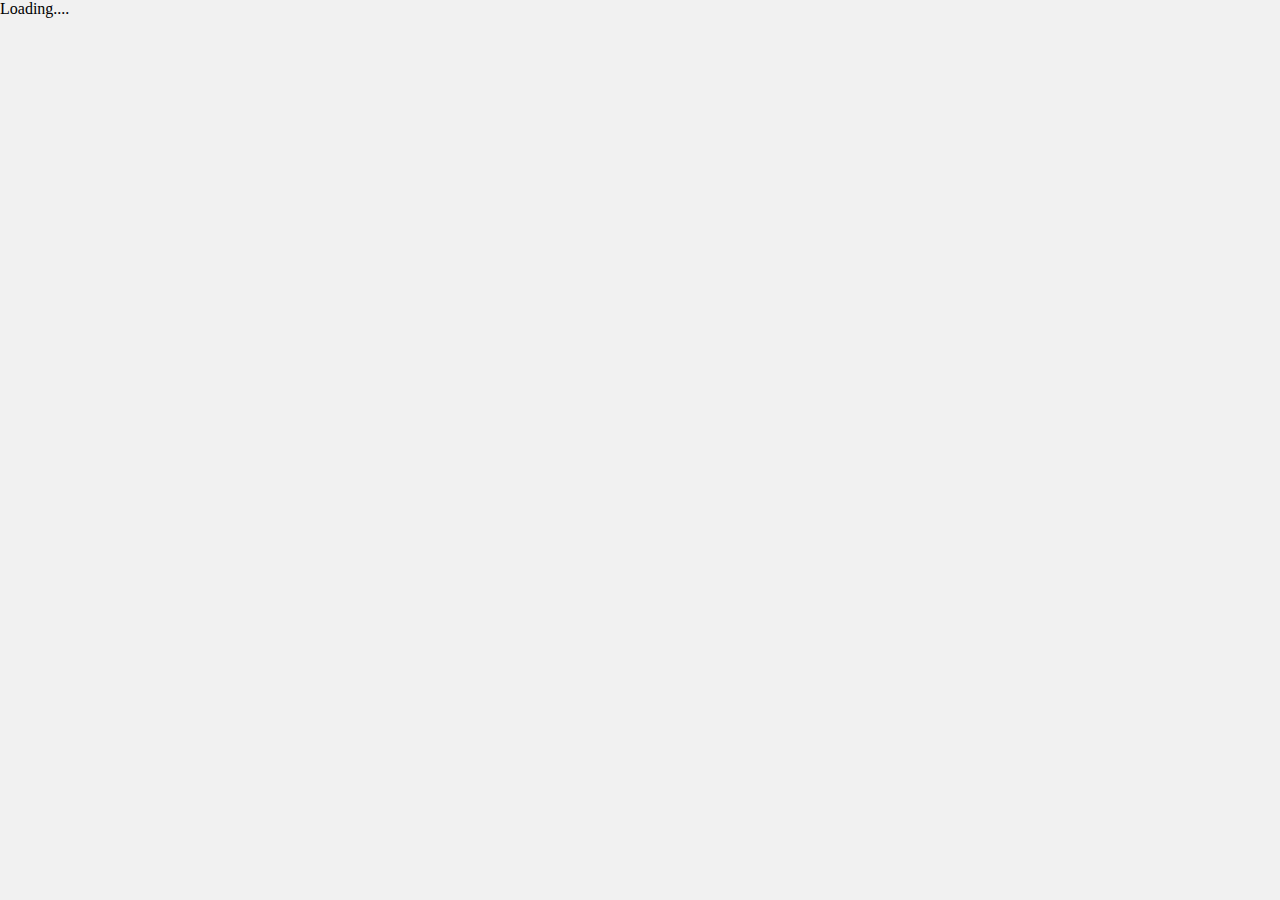
==== commit 4fd675a6: "Added artists pages. Added some songs." ====
--- a/index.html
+++ b/index.html
@@ -20,10 +20,22 @@
     <link rel="stylesheet" type="text/css" href="css/headerStyle.css">
     <link rel="stylesheet" type="text/css" href="css/navigationSectionStyle.css">
     <link rel="stylesheet" type="text/css" href="css/playerSectionStyle.css">
-    <!--link rel="stylesheet" type="text/css" href="css/playlistStyle.css"-->
+    <link rel="stylesheet" type="text/css" href="css/playlistStyle.css">
     <link rel="stylesheet" type="text/css" href="css/textStyle.css">
-    <!--script defer src="https://use.fontawesome.com/releases/v5.1.0/js/all.js"></script-->
+    <link rel="stylesheet" type="text/css" href="css/upload.css">
+    <link rel="stylesheet" type="text/css" href="css/artist.css">
+<!--script defer src="https://use.fontawesome.com/releases/v5.1.0/js/all.js"></script-->
+    <script defer src="/__/firebase/7.14.2/firebase-app.js"></script>
+    <!-- include only the Firebase features as you need -->
+    <script defer src="/__/firebase/7.14.2/firebase-auth.js"></script>
+    <script defer src="/__/firebase/7.14.2/firebase-database.js"></script>
+    <script defer src="/__/firebase/7.14.2/firebase-messaging.js"></script>
+    <script defer src="/__/firebase/7.14.2/firebase-storage.js"></script>
+    <!-- initialize the SDK after all desired features are loaded -->
+    <script defer src="/__/firebase/init.js"></script>
+
     <script type="module" src="/app.js"></script>
+
 </head>
 
 <body>
--- a/css/navigationSectionStyle.css
+++ b/css/navigationSectionStyle.css
@@ -13,6 +13,19 @@
 	box-shadow: 3px 3px 6px #bbb;
 }
 
+.search-results-section{
+	margin: 1%;
+	padding: 15px;
+	padding-left: 23px;
+	min-height: 75vh; 
+	display: flex;
+	flex-direction: column;
+	
+	background-color: var(--backgroundLightColor);
+	border-radius: 5px;
+	box-shadow: 3px 3px 6px #bbb;
+}
+
 .playlist-container {
 	margin: 1%;
 	padding: 15px;
@@ -40,6 +53,7 @@
 	box-shadow: 3px 3px 6px #bbb;
 }
 
+
 .chart-container {
 	margin: 1%;
 	padding: 15px;
@@ -67,10 +81,22 @@
 .artists-container {	
 	margin: 1%;
 	padding: 15px;
+	margin-bottom: 0; 
 	padding-left: 23px;
 	display: flex;
 	flex-direction: column;
 	min-height: 30vh;
+	background-color: var(--backgroundLightColor);
+	border-radius: 5px;
+	box-shadow: 3px 3px 6px #bbb;
+}
+
+.upload-container{
+	margin: 1%;
+	padding: 15px;
+	padding-left: 23px;
+	display: flex;
+	flex-direction: column;
 	background-color: var(--backgroundLightColor);
 	border-radius: 5px;
 	box-shadow: 3px 3px 6px #bbb;
@@ -117,6 +143,8 @@
 
 .playlists-div {	
 	margin-top: 2%;
+	display: flex;
+	flex-flow: wrap;
 }
 
 .playlists-list{
@@ -220,6 +248,7 @@
 	height: 2.5em;
 	width: 2.5em;
 	transition: .25s ease;
+	border-radius: 2px;
 }
 
 .middle {
@@ -291,6 +320,10 @@
 	margin-top: 20px;
 }
 
+#upload-second-p{
+	margin-top: 20px;
+}
+
 .genre-selector-checkbox{
 	visibility: hidden;
 }
@@ -386,3 +419,9 @@
 	margin: auto 10px;
 }
 
+#upload-main-button{
+	width: 100px;
+	margin-left: 15px; 
+	margin-top: 20px;
+}
+
--- a/css/playlistStyle.css
+++ b/css/playlistStyle.css
@@ -0,0 +1,163 @@
+.playlist-page-section{
+    margin: 1%;
+    margin-bottom: 1%; 
+    display: flex;
+    flex-direction: column;
+    min-height: 300px;
+    background-color: var(--backgroundLightColor);
+    border-radius: 5px;
+    box-shadow: 3px 3px 6px #bbb;
+    min-height: 80vh;
+}
+
+.playlist-page-info-div{
+    margin: 10px;
+}
+
+.playlist-page-description{
+    margin-top: 10px;
+}
+
+.playlist-duration{
+    margin-top: 50px;
+}
+
+.playlist-ol{
+    padding-top: 10px; 
+    margin: 10px;
+    margin-top: 20px;
+    border-top: 2px solid #aaa;
+}
+
+.playlist-head-div{
+    display: flex;
+    flex-direction: row;
+}
+
+.playlist-page-image {
+    width: 10em;
+    height: 10em;
+    margin-bottom: 5px;
+}
+
+.playlist-page-image-div{
+    position: relative;
+    width: 10em;
+    height: 10em;
+}
+
+.playlist-page-middle-image {
+    opacity: 0;
+    transition: .25s ease;
+    position: absolute;
+    top: 50%;
+    left: 50%;
+    transform: translate(-50%, -50%);
+    text-align: center;
+}
+
+.playlist-page-play-image{
+    height: 3.5em;
+    width: 3.5em;
+}
+
+
+.playlist-page-image-div:hover .playlist-page-image {
+  opacity: 0.3;
+}
+
+.playlist-page-image-div:hover .playlist-page-middle-image {
+  opacity: 1;
+}
+
+
+.playlist-ol{
+    display: flex;
+    flex-direction: column;
+}
+
+
+.song-item{
+    transition: .25s ease;
+    padding: 5px;
+    padding-bottom: 2px;
+    margin: 5px 0px;
+    display: flex;
+    flex-direction: row;
+    justify-content: space-between;
+    border:  2px solid var(--backgroundLightColor);
+}
+
+.song-div{
+    display: grid;
+    grid-template-columns: auto auto auto; 
+    justify-content: start;
+}
+
+.image-song-div{
+    grid-column: 2;
+    grid-row: 1 / 3;
+    position: relative;
+}
+
+.image-song{
+    height: 2.5em;
+    width: 2.5em;
+    transition: .25s ease;
+}
+
+.middle {
+  transition: .25s ease;
+  opacity: 0;
+  position: absolute;
+  top: 50%;
+  left: 50%;
+  transform: translate(-50%, -50%);
+  -ms-transform: translate(-50%, -50%);
+  text-align: center;
+}
+
+.song-item:hover {
+    transition: .25s ease;
+    border: 2px solid var(--primaryColor);
+    border-radius: 5px;
+}
+
+.song-item:hover .image-song {
+  opacity: 0.3;
+}
+
+.song-item:hover .middle {
+  opacity: 1;
+}
+
+.song-play-image {
+  height: 2.5em;
+  width: 2.5em;
+}
+
+.chart-position-text{
+    width: 30px;
+    margin: auto;
+    grid-row: 1 / 3;
+    grid-column: 1;
+}
+
+.song-name {
+    grid-column: 3;
+    margin-left: 5px;
+}
+
+.song-author {
+    grid-column: 3;
+    grid-row: 2;
+    margin-left: 5px;
+}
+
+.duration-div{
+    height: 2.5em;
+}
+
+.duration{
+    margin: 12px 10px;
+}
--- a/css/artist.css
+++ b/css/artist.css
@@ -0,0 +1,20 @@
+#artist-info-head{
+	display: flex;
+	flex-direction: row;
+	margin-top: 15px;
+}
+
+#section-artist-h2{
+	margin-top: 70px;
+	margin-left: 10px;
+}
+#section-artist-desc{
+	margin-top: 5px;
+	margin-left: 10px;
+}
+
+.img-artist-page{
+	width: 200px;
+	height: 200px;
+	border-radius: 200px;
+}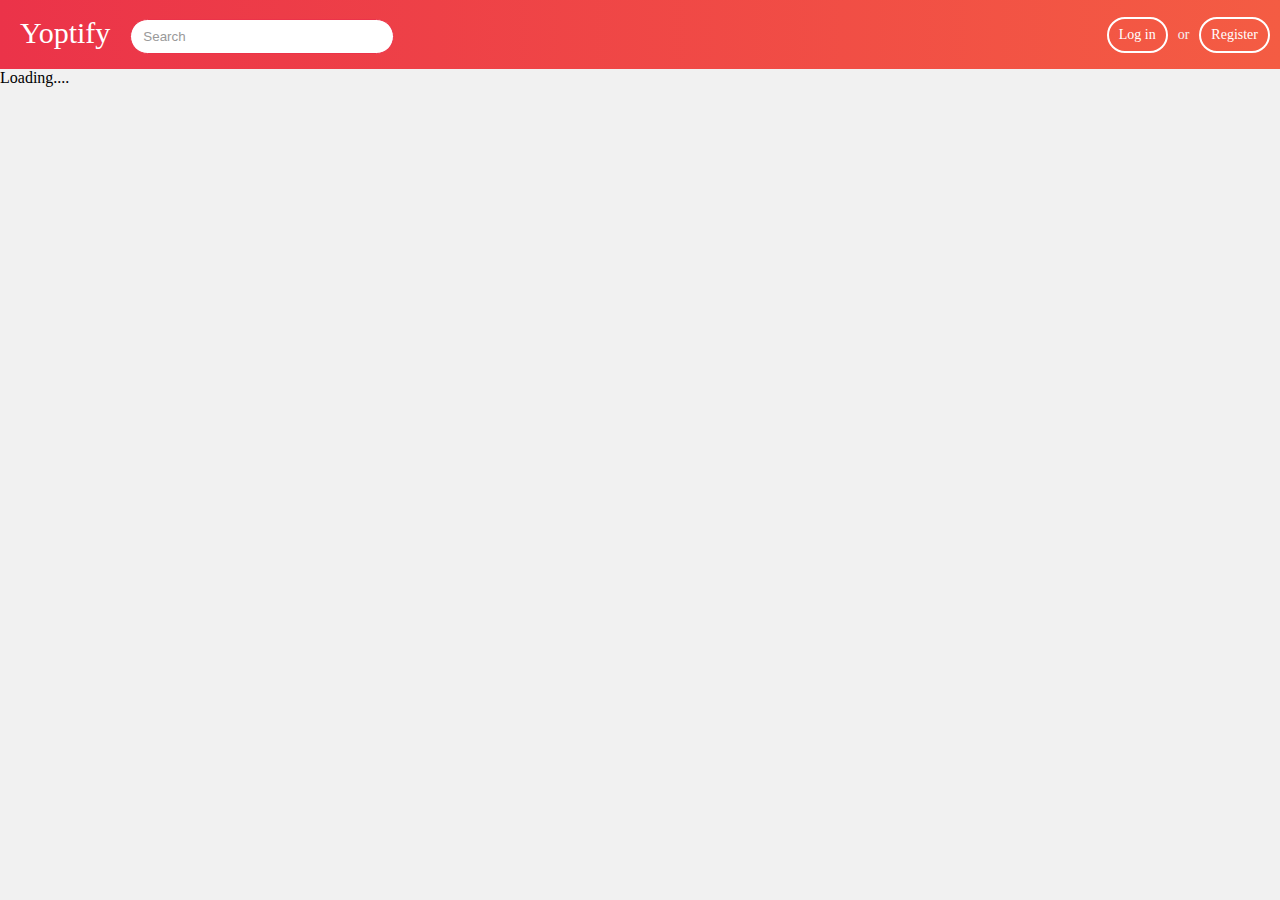
==== commit 80216fd0: "Merge pull request #6 from PaulSeptember/final-frontier" ====
--- a/index.html
+++ b/index.html
@@ -39,12 +39,15 @@
 </head>
 
 <body>
+    <!--iframe  src="https://www.w3schools.com"></iframe-->
     <div id="header_container"></div>
 
     <div id="page_container" class="container pageEntry" >
         <article> Loading....</article>
     </div>
 
+    <div id="player_container" class="audio-player-section" ></div>
+
     <div id="footer_container"></div>
 </body>
     
--- a/css/authenticationPageStyle.css
+++ b/css/authenticationPageStyle.css
@@ -2,7 +2,7 @@
 	display: flex;
 	justify-content: center;
 	align-items: center;
-	min-height: 81.5vh;
+	min-height: 85vh;
 }
 
 .auth-form{
--- a/css/basicElements.css
+++ b/css/basicElements.css
@@ -1,5 +1,10 @@
 html {
 	scroll-behavior: smooth;
+}
+
+.hide{
+  /*visibility: collapse;*/
+  display: none;
 }
 
 * {
@@ -35,7 +40,7 @@
 
 body {
 	background-color: #f1f1f1;
-  height: 100vh;
+  /*height: 100vh;*/
 }
 
 
--- a/css/buttonsStyle.css
+++ b/css/buttonsStyle.css
@@ -8,6 +8,7 @@
   color: var(--backgroundLightColor);
   background: linear-gradient(to right, var(--backgroundLightColor), var(--backgroundLightColor)) no-repeat;
   background-size: 0% 100%;
+  margin: auto;
 }
 .btn-animated:hover {
   background-size: 100% 100%;
@@ -46,7 +47,7 @@
   color: var(--color6);
   text-align: center;
   border-color: var(--primaryColor);
-  background-color: none;
+  background-color: #fff;
 }
 .btn-light-red:hover {
   /*TODO find pretty color*/
--- a/css/headerStyle.css
+++ b/css/headerStyle.css
@@ -55,6 +55,11 @@
 
 }
 
+#nick-name-p{
+	margin :auto 10px;
+	font-size: 0.875em;
+}
+
 @media only screen and (max-width: 1024px) {
 	#header-left-part{
 		flex-direction: column;
--- a/css/navigationSectionStyle.css
+++ b/css/navigationSectionStyle.css
@@ -213,6 +213,14 @@
 	transform: scale(1.07);
 }
 
+.playlist-play{
+	font-size: 16px;
+	border: 0 solid #000;
+	background: transparent;
+	height: 10em;
+	width: 10em;
+}
+
 .add-playlist-image {
 	border-radius: 5px;
 	height: 10em;
@@ -238,18 +246,7 @@
 	border:  2px solid var(--backgroundLightColor);
 }
 
-.image-song-div{
-	grid-column: 2;
-	grid-row: 1 / 3;
-	position: relative;
-}
-
-.image-song{
-	height: 2.5em;
-	width: 2.5em;
-	transition: .25s ease;
-	border-radius: 2px;
-}
+
 
 .middle {
   transition: .25s ease;
@@ -277,8 +274,8 @@
 }
 
 .song-play-image {
-  height: 2.5em;
-  width: 2.5em;
+  height: 2.7em;
+    width: 2.7em;
 }
 
 .chart-position-text{
@@ -313,6 +310,7 @@
 	display: flex;
 	flex-wrap: wrap;
   	flex-direction: row;
+  	list-style-type: none; 
 }
 
 .genre-selector-div{
@@ -398,7 +396,8 @@
 
 
 .artist-list-item:hover .artist-image {
-  opacity: 0.3;
+	transition: 0.5 ease;
+  	transform: scale(1.07);
 }
 
 .artist-list-item:hover .middle-artist {
@@ -425,3 +424,22 @@
 	margin-top: 20px;
 }
 
+.image-song-a{
+	height: 2.7em;
+    width: 2.7em;
+	border: 0 solid #000;
+	background-color: transparent;
+}
+
+.image-song-div{
+	grid-column: 2;
+	grid-row: 1 / 3;
+	position: relative;
+}
+
+.image-song{
+	height: 2.7em;
+    width: 2.7em;
+	transition: .25s ease;
+	border-radius: 2px;
+}--- a/css/playerSectionStyle.css
+++ b/css/playerSectionStyle.css
@@ -5,7 +5,104 @@
 	width: 100%;
 	background: #39b54a;
 	text-align: center;
-	padding: 10px 0px;
+	/*padding: 10px 0px;*/
 	background-color: var(--backgroundLightColor);
 	box-shadow: 3px -3px 6px #bbb;
+}
+
+.player-input-div{
+	width: 100%;
+	outline: none;
+	position: relative;
+}
+
+.player-content{
+	height: 60px;
+	display: flex;
+	flex-direction: row;
+	justify-content: space-between;
+}
+
+.player-song-details{
+	text-align: start;
+	display: grid;
+	grid-template-columns: 60px	200px;
+}
+
+.player-song-pic{
+	margin: 5px;
+	height: 50px;
+	width: 50px;
+	grid-row: 1/3;
+	grid-column: 1;
+}
+
+.player-duration-div{
+	width: 260px;
+	text-align: end;
+}
+
+.player-song-name{
+	grid-row: 1;
+	grid-column: 2;
+}
+
+.player-song-name{
+	margin-top: 10px;
+	margin-left: 10px;
+	font-weight: 600;
+	font-size: 1em;
+	font-family: Montserrat;
+}
+
+.player-song-author{
+	margin-left: 10px;
+	font-weight: 600;
+	color: #999;
+	font-size: 0.75em;
+	font-family: Montserrat;
+}
+
+.player-img-button{
+	margin-top: 15px;
+	border: 0 solid #000;
+	background-color: transparent;
+	height: 30px;
+	width: 30px;
+}
+
+.player-img{
+	height: 30px;
+	width: 30px;
+}
+
+
+.player-duration-time{
+	margin: 20px 10px;
+	font-size: 1em;
+	font-family:sans-serif, monospace;
+}
+
+
+input[type="range"]{
+	background-color: transparent !important;
+	width: 100%;
+	position: absolute;
+	top: -10px;
+	left: 0;
+}
+input[type="range"]::-moz-range-progress {
+  background-color: #eb3349; 
+}
+input[type="range"]::-moz-range-track {  
+  background-color: #bbb;
+}
+
+input[type=range]::-moz-focus-outer {
+    border: 0;
+ }
+
+.player-image{
+	height: 60px;
+	width: 60px;
 }--- a/css/playlistStyle.css
+++ b/css/playlistStyle.css
@@ -10,12 +10,42 @@
     min-height: 80vh;
 }
 
+#playlist-edit-button{
+    height: 20px;
+    position: absolute;
+    top: 10px;
+    right: 10px;
+}
+
+.duration-div{
+    display: flex;
+    flex-direction: row;
+}
+
+#playlist-delete-button{
+    position: absolute;
+    top: 10px;
+    right: 10px;
+}
+
+#playlist-save-button{
+    position: absolute;
+    top: 50px;
+    right: 10px;
+}
+
 .playlist-page-info-div{
     margin: 10px;
+    display: flex;
+    flex-direction: column;
 }
 
 .playlist-page-description{
     margin-top: 10px;
+}
+
+.playlist-page-author{
+    margin-top: 60px;
 }
 
 .playlist-duration{
@@ -32,6 +62,7 @@
 .playlist-head-div{
     display: flex;
     flex-direction: row;
+    position: relative;
 }
 
 .playlist-page-image {
@@ -40,18 +71,26 @@
     margin-bottom: 5px;
 }
 
+.playlist-page-play{
+    background: transparent;
+    border: 0 solid #000;
+    font-size: 16px;
+    width: 10em;
+    height: 10em;
+}
+
 .playlist-page-image-div{
     position: relative;
-    width: 10em;
-    height: 10em;
+    width: 11em;
+    height: 11em;
 }
 
 .playlist-page-middle-image {
     opacity: 0;
     transition: .25s ease;
     position: absolute;
-    top: 50%;
-    left: 50%;
+    top: 45%;
+    left: 45%;
     transform: translate(-50%, -50%);
     text-align: center;
 }
@@ -76,8 +115,8 @@
     flex-direction: column;
 }
 
-
-.song-item{
+/*song-item*/
+.playlist-song-item{
     transition: .25s ease;
     padding: 5px;
     padding-bottom: 2px;
@@ -101,8 +140,8 @@
 }
 
 .image-song{
-    height: 2.5em;
-    width: 2.5em;
+    height: 2.7em;
+    width: 2.7em;
     transition: .25s ease;
 }
 
@@ -117,23 +156,23 @@
   text-align: center;
 }
 
-.song-item:hover {
+.playlist-song-item:hover {
     transition: .25s ease;
     border: 2px solid var(--primaryColor);
     border-radius: 5px;
 }
 
-.song-item:hover .image-song {
+.playlist-song-item:hover .image-song {
   opacity: 0.3;
 }
 
-.song-item:hover .middle {
+.playlist-song-item:hover .middle {
   opacity: 1;
 }
 
 .song-play-image {
-  height: 2.5em;
-  width: 2.5em;
+  height: 2.7em;
+  width: 2.7em;
 }
 
 .chart-position-text{
@@ -161,3 +200,46 @@
 .duration{
     margin: 12px 10px;
 }
+
+#playlist-search-input{
+    /*margin-left: 20px;*/
+    margin-top: 3px;
+    height: 2.5em;
+    border: 2px solid #000;
+    background-color: var(--backgroundLightColor);
+    color: #000;
+    transition: width 0.75s;
+    width: 97%;
+    border-radius: 30px;
+    padding-left: 12px;
+}
+
+.playlists-edit-name{
+    color: #000;
+    background-color: var(--backgroundLightColor);
+    font-size: 2em;
+    font-family: Montserrat;
+    font-weight: 600;  
+    border: 0 solid #000;
+}
+
+.playlists-edit-description{
+    color: #000;
+    background-color: var(--backgroundLightColor);
+    margin-top: 10px;
+    font-size: 1em;
+    font-family: Montserrat;
+    font-weight: 500;  
+    border: 0 solid #000;
+}
+
+.picure-upload{
+    margin-top: 20px;
+    margin-left: 25px;
+}
+
+.playlist-edit-title{
+    margin: 10px;
+    font-size: 2em;
+    font-family: Montserrat;
+}--- a/css/textStyle.css
+++ b/css/textStyle.css
@@ -23,6 +23,12 @@
 .playlist-page-description{
 	font-size: 1em;
 	font-family: Montserrat;
+}
+
+.playlist-page-author{
+    font-size: 0.9em;
+	font-family: Montserrat;
+	color: #666;
 }
 
 .playlist-duration{
--- a/css/upload.css
+++ b/css/upload.css
@@ -0,0 +1,83 @@
+#upload-page-section{
+	position: relative;
+	margin: 1%;
+	padding: 15px;
+	padding-left: 23px;
+	height: 75vh;
+	display: flex;
+	flex-direction: column;
+	min-height: 30vh;
+	min-height: 300px;
+	background-color: var(--backgroundLightColor);
+	border-radius: 5px;
+	box-shadow: 3px 3px 6px #bbb;
+}
+
+input[type="file"] {
+    display: none;
+    margin-top: 20px; 
+}
+
+.upload-link{
+	 margin-top: 25px; 
+}
+
+.upload-file-div{
+	display: flex;
+	flex-direction: row;
+	margin-top: 10px; 
+}
+
+.upload-helper{
+	font-family: Montserrat;
+	font-size: 1.5em;
+	margin-top: 10px;
+	margin-bottom: 10px;
+}
+
+#upload-file-button-label{
+	margin-top: 20px;
+	width: 100px; 
+	display: inline-block;
+}
+
+#upload-img-button-label{
+	margin-top: 20px;
+	width: 100px; 
+	display: inline-block;
+}
+
+#upload-file-button{
+	margin-top: 20px;
+	width: 100px; 
+}
+
+#upload-img-button{
+	margin-top: 20px;
+	width: 100px; 
+}
+
+#upload-button{
+	position: absolute;
+	bottom: 20px;
+	left: 43%;
+	width: 200px;
+	vertical-align:bottom;
+}
+
+.upload-input {
+	background-color: var(--backgroundLightColor);
+	color: var(--color6);
+	font-size: 0.875em;
+  	font-family: Verdana;
+	padding: 5px;
+	margin: 5px 0px;
+	border: 1px solid var(--color6);
+	border-radius: 5px;	
+	width: 30%;
+}
+
+.upload-link{
+	margin-left: 20px;
+	font-family: Verdana;
+}--- a/css/artist.css
+++ b/css/artist.css
@@ -16,5 +16,5 @@
 .img-artist-page{
 	width: 200px;
 	height: 200px;
-	border-radius: 200px;
+	border-radius: 50%;
 }